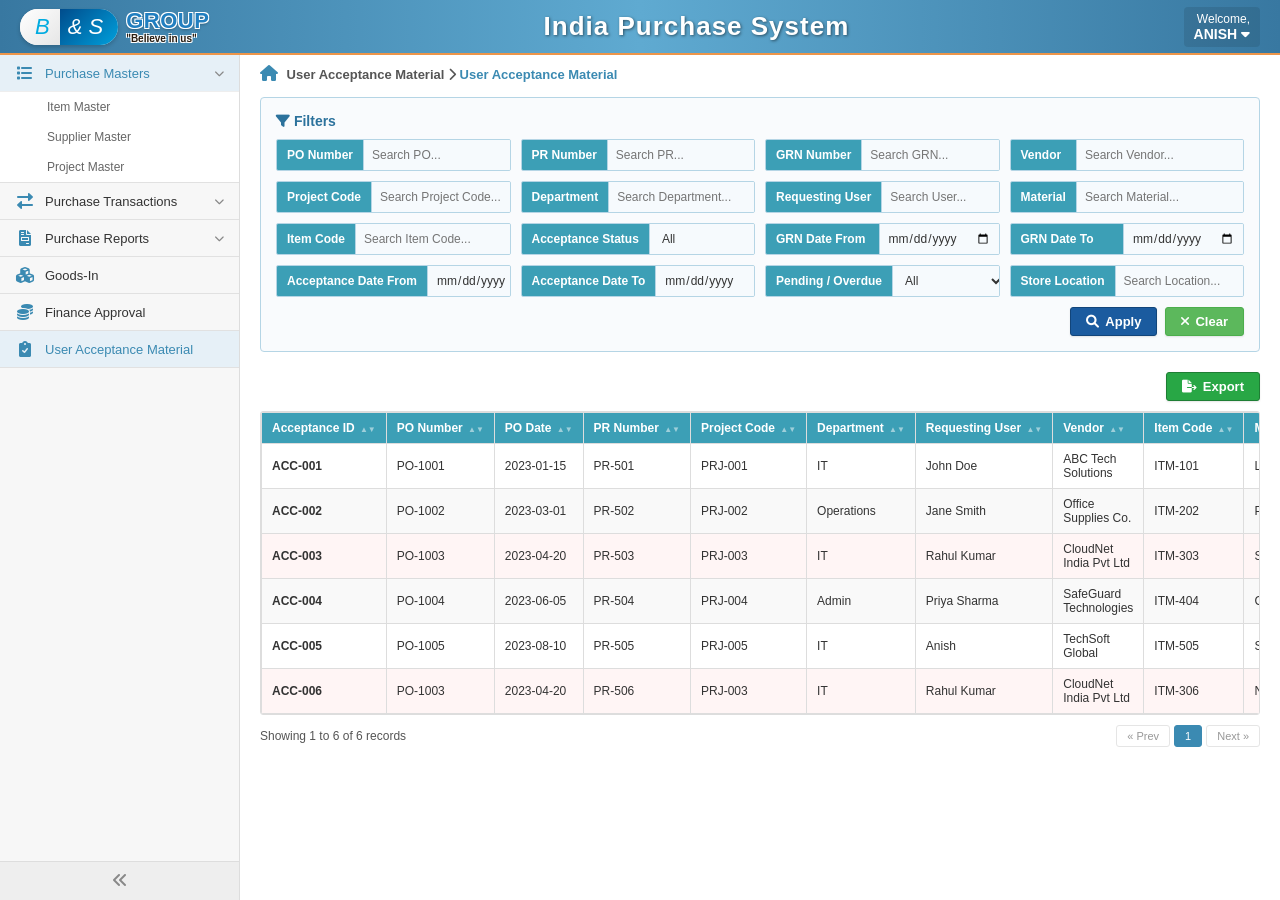
==== acceptance_material.html @ 76f703c0 "refactor: rename Stock Management to Goods-In and Finance Management to Finance Approval across navi" ====
<!DOCTYPE html>
<html lang="en">

<head>
    <meta charset="UTF-8">
    <meta name="viewport" content="width=device-width, initial-scale=1.0">
    <title>India Purchase System - User Acceptance Material</title>
    <link rel="stylesheet" href="style.css">
    <link href="https://cdnjs.cloudflare.com/ajax/libs/font-awesome/6.0.0/css/all.min.css" rel="stylesheet">
    <style>
        /* Acceptance Module Specific Styles */
        .acceptance-filters {
            background-color: #f9fbfd;
            padding: 15px;
            border: 1px solid var(--border-color);
            border-radius: 4px;
            margin-bottom: 20px;
        }
        .acceptance-filters h3 {
            margin-bottom: 10px;
            font-size: 14px;
            color: var(--header-blue);
        }
        .filter-actions {
            margin-top: 10px;
            display: flex;
            justify-content: flex-end;
            gap: 8px;
        }

        /* Table enhancements */
        .data-table th.sortable {
            cursor: pointer;
            user-select: none;
            position: relative;
        }
        .data-table th.sortable:hover {
            background-color: #1a6a7a;
        }
        .data-table th.sortable::after {
            content: ' \25B2\25BC';
            font-size: 8px;
            opacity: 0.5;
            margin-left: 3px;
        }
        .data-table th.sortable.asc::after {
            content: ' \25B2';
            opacity: 1;
        }
        .data-table th.sortable.desc::after {
            content: ' \25BC';
            opacity: 1;
        }

        /* Status Badges */
        .badge.pending { background-color: #ffc107; color: #212529; }
        .badge.accepted { background-color: #28a745; }
        .badge.rejected { background-color: #dc3545; }
        .badge.partially-accepted { background-color: #17a2b8; }
        .badge.under-review { background-color: #6f42c1; }
        .badge.completed { background-color: #007bff; }
        .badge.inward { background-color: #28a745; }
        .badge.partial { background-color: #fd7e14; }
        .badge.open { background-color: #28a745; }
        .badge.closed { background-color: #6c757d; }
        .badge.overdue { background-color: #dc3545; }

        /* Action Buttons in table */
        .action-btn-group {
            display: flex;
            gap: 4px;
            flex-wrap: nowrap;
        }
        .action-btn {
            padding: 3px 7px;
            font-size: 10px;
            border: none;
            border-radius: 3px;
            cursor: pointer;
            color: white;
            font-weight: 600;
            white-space: nowrap;
            transition: opacity 0.2s;
        }
        .action-btn:hover { opacity: 0.85; }
        .action-btn-view { background-color: #17a2b8; }
        .action-btn-accept { background-color: #28a745; }
        .action-btn-reject { background-color: #dc3545; }
        .action-btn-history { background-color: #6c757d; }

        /* Pagination */
        .pagination-bar {
            display: flex;
            justify-content: space-between;
            align-items: center;
            padding: 10px 0;
            font-size: 12px;
            color: #555;
        }
        .pagination-controls {
            display: flex;
            gap: 4px;
            align-items: center;
        }
        .pagination-controls button {
            padding: 4px 10px;
            font-size: 11px;
            border: 1px solid #ccc;
            background: white;
            cursor: pointer;
            border-radius: 3px;
            color: #333;
        }
        .pagination-controls button.active-page {
            background-color: var(--primary-blue);
            color: white;
            border-color: var(--primary-blue);
        }
        .pagination-controls button:hover:not(.active-page) {
            background-color: #f0f0f0;
        }
        .pagination-controls button:disabled {
            opacity: 0.5;
            cursor: not-allowed;
        }

        /* Detail View */
        .detail-section {
            display: none;
        }
        .detail-header {
            display: flex;
            justify-content: space-between;
            align-items: center;
            margin-bottom: 15px;
            padding-bottom: 10px;
            border-bottom: 2px solid var(--primary-blue);
        }
        .detail-header h3 {
            color: var(--header-blue);
            font-size: 15px;
        }
        .detail-header-badges {
            display: flex;
            gap: 8px;
            align-items: center;
        }
        .detail-header-actions {
            display: flex;
            gap: 8px;
        }
        .info-card {
            border: 1px solid var(--border-color);
            border-top: 3px solid var(--primary-blue);
            padding: 15px;
            border-radius: 0 0 4px 4px;
            margin-bottom: 20px;
            background: white;
        }
        .info-card-header {
            display: flex;
            justify-content: space-between;
            align-items: center;
            margin-bottom: 12px;
        }
        .info-card-header h4 {
            font-size: 13px;
            color: #555;
            text-transform: uppercase;
            font-weight: bold;
            border-bottom: 1px solid #eee;
            padding-bottom: 5px;
            margin: 0;
        }

        /* Btn styles */
        .btn-success { background-color: #28a745; border-color: #1e7e34; }
        .btn-success:hover { background-color: #1e7e34; }
        .btn-danger { background-color: #dc3545; border-color: #c82333; }
        .btn-danger:hover { background-color: #c82333; }
        .btn-secondary { background-color: #6c757d; border-color: #5a6268; }
        .btn-secondary:hover { background-color: #5a6268; }
        .btn-info { background-color: #17a2b8; border-color: #138496; }
        .btn-info:hover { background-color: #138496; }
        .btn-export { background-color: #28a745; border-color: #1e7e34; }

        /* Modal */
        .modal-overlay {
            display: none;
            position: fixed;
            top: 0; left: 0; width: 100%; height: 100%;
            background: rgba(0,0,0,0.5);
            z-index: 1000;
            justify-content: center;
            align-items: center;
        }
        .modal-box {
            background: white;
            padding: 25px;
            border-radius: 5px;
            width: 500px;
            max-height: 80vh;
            overflow-y: auto;
            box-shadow: 0 4px 20px rgba(0,0,0,0.25);
        }
        .modal-box h3 {
            margin-bottom: 15px;
            color: var(--header-blue);
            border-bottom: 1px solid #eee;
            padding-bottom: 8px;
        }
        .modal-box textarea {
            width: 100%;
            border: 1px solid #ccc;
            padding: 8px;
            margin-bottom: 15px;
            font-size: 12px;
            border-radius: 3px;
            font-family: inherit;
            resize: none;
        }
        .modal-actions {
            text-align: right;
            display: flex;
            justify-content: flex-end;
            gap: 8px;
        }

        /* History timeline */
        .history-item {
            padding: 8px 10px;
            border-left: 3px solid var(--primary-blue);
            background: #f9fbfd;
            margin-bottom: 8px;
            border-radius: 0 3px 3px 0;
            font-size: 12px;
        }
        .history-item .history-meta {
            font-size: 10px;
            color: #888;
            margin-bottom: 3px;
        }
        .history-item .history-text {
            color: #444;
        }

        /* Acceptance action area */
        .acceptance-action-area {
            border: 1px solid #ddd;
            padding: 15px;
            border-radius: 4px;
            background: #f9fbfd;
            margin-top: 15px;
        }
        .acceptance-action-area h4 {
            margin-bottom: 10px;
            font-size: 13px;
            color: var(--header-blue);
            text-transform: uppercase;
            font-weight: bold;
        }

        /* Search bar */
        .search-bar {
            display: flex;
            gap: 8px;
            margin-bottom: 10px;
        }
        .search-bar input {
            flex: 1;
            padding: 7px 12px;
            border: 1px solid #ccc;
            border-radius: 3px;
            font-size: 12px;
        }

        .form-group textarea {
            flex: 1;
            border: none;
            padding: 6px 8px;
            font-size: 12px;
            outline: none;
            background-color: #f6fafd;
            color: #333;
            font-family: inherit;
            resize: none;
        }
        .form-group textarea:focus {
            background-color: #fff;
            box-shadow: inset 0 0 4px rgba(59, 138, 178, 0.4);
        }
    </style>
</head>

<body>
    <div class="app-container">
        <!-- Header -->
        <header class="header">
            <div class="logo-section">
                <div class="logo-custom">
                    <div class="logo-pill">
                        <div class="pill-left">B</div>
                        <div class="pill-right">&amp; S</div>
                    </div>
                    <div class="logo-text">
                        <div class="logo-group-text">GROUP</div>
                        <div class="logo-tagline-text">"Believe in us"</div>
                    </div>
                </div>
            </div>
            <div class="title-section">
                <h1>India Purchase System</h1>
            </div>
            <div class="user-section">
                <div class="user-info">
                    <span class="welcome-text">Welcome,</span>
                    <span class="username">ANISH <i class="fas fa-caret-down"></i></span>
                </div>
            </div>
        </header>

        <!-- Main Layout -->
        <div class="main-wrapper">
            <!-- Sidebar -->
            <aside class="sidebar">
                <nav class="sidebar-nav">
                    <ul class="nav-list">
                        <li class="nav-item">
                            <a href="#" class="nav-link active">
                                <i class="fas fa-list"></i> Purchase Masters <i class="fas fa-chevron-down arrow"></i>
                            </a>
                            <ul class="sub-nav-list">
                                <li><a href="#" class="sub-nav-link">Item Master</a></li>
                                <li><a href="#" class="sub-nav-link">Supplier Master</a></li>
                                <li><a href="index.html" class="sub-nav-link">Project Master</a></li>
                            </ul>
                        </li>
                        <li class="nav-item">
                            <a href="#" class="nav-link">
                                <i class="fas fa-exchange-alt"></i> Purchase Transactions <i class="fas fa-chevron-down arrow"></i>
                            </a>
                        </li>
                        <li class="nav-item">
                            <a href="#" class="nav-link">
                                <i class="fas fa-file-invoice"></i> Purchase Reports <i class="fas fa-chevron-down arrow"></i>
                            </a>
                        </li>
                        <li class="nav-item">
                            <a href="stock_management.html" class="nav-link">
                                <i class="fas fa-cubes"></i> Goods-In
                            </a>
                        </li>
                        <li class="nav-item">
                            <a href="finance_management.html" class="nav-link">
                                <i class="fas fa-coins"></i> Finance Approval
                            </a>
                        </li>
                        <li class="nav-item active">
                            <a href="acceptance_material.html" class="nav-link active">
                                <i class="fas fa-clipboard-check"></i> User Acceptance Material
                            </a>
                        </li>
                    </ul>
                </nav>
                <div class="sidebar-collapse">
                    <i class="fas fa-angle-double-left"></i>
                </div>
            </aside>

            <!-- Content Area -->
            <main class="content">
                <!-- ========== LIST VIEW ========== -->
                <div id="listView">
                    <div class="breadcrumb">
                        <i class="fas fa-home"></i> User Acceptance Material <i class="fas fa-chevron-right"></i> <span class="current">User Acceptance Material</span>
                    </div>

                    <!-- Filters -->
                    <div class="acceptance-filters">
                        <h3><i class="fas fa-filter"></i> Filters</h3>
                        <div class="form-grid" style="grid-template-columns: repeat(4, 1fr);">
                            <div class="form-group"><label>PO Number</label><input type="text" id="f-poNo" placeholder="Search PO..."></div>
                            <div class="form-group"><label>PR Number</label><input type="text" id="f-prNo" placeholder="Search PR..."></div>
                            <div class="form-group"><label>GRN Number</label><input type="text" id="f-grnNo" placeholder="Search GRN..."></div>
                            <div class="form-group"><label>Vendor</label><input type="text" id="f-vendor" placeholder="Search Vendor..."></div>
                            <div class="form-group"><label>Project Code</label><input type="text" id="f-project" placeholder="Search Project Code..."></div>
                            <div class="form-group"><label>Department</label><input type="text" id="f-dept" placeholder="Search Department..."></div>
                            <div class="form-group"><label>Requesting User</label><input type="text" id="f-reqUser" placeholder="Search User..."></div>
                            <div class="form-group"><label>Material</label><input type="text" id="f-material" placeholder="Search Material..."></div>
                            <div class="form-group"><label>Item Code</label><input type="text" id="f-itemCode" placeholder="Search Item Code..."></div>
                            <div class="form-group">
                                <label>Acceptance Status</label>
                                <select id="f-status">
                                    <option value="">All</option>
                                    <option value="Pending">Pending</option>
                                    <option value="Accepted">Accepted</option>
                                    <option value="Rejected">Rejected</option>
                                    <option value="Partially Accepted">Partially Accepted</option>
                                    <option value="Under Review">Under Review</option>
                                </select>
                            </div>
                            <div class="form-group"><label>GRN Date From</label><input type="date" id="f-grnDateFrom"></div>
                            <div class="form-group"><label>GRN Date To</label><input type="date" id="f-grnDateTo"></div>
                            <div class="form-group"><label>Acceptance Date From</label><input type="date" id="f-accDateFrom"></div>
                            <div class="form-group"><label>Acceptance Date To</label><input type="date" id="f-accDateTo"></div>
                            <div class="form-group">
                                <label>Pending / Overdue</label>
                                <select id="f-pendingOverdue">
                                    <option value="">All</option>
                                    <option value="Pending">Pending Only</option>
                                    <option value="Overdue">Overdue Only</option>
                                </select>
                            </div>
                            <div class="form-group"><label>Store Location</label><input type="text" id="f-storeLocation" placeholder="Search Location..."></div>
                        </div>
                        <div class="filter-actions">
                            <button class="btn btn-save" onclick="applyFilters()"><i class="fas fa-search"></i> Apply</button>
                            <button class="btn btn-reset" onclick="clearFilters()"><i class="fas fa-times"></i> Clear</button>
                        </div>
                    </div>

                    <!-- Table Actions Bar -->
                    <div style="display: flex; justify-content: flex-end; margin-bottom: 10px;">
                        <button class="btn btn-export" onclick="exportData()"><i class="fas fa-file-export"></i> Export</button>
                    </div>

                    <!-- Data Table -->
                    <div class="table-container">
                        <table class="data-table" id="acceptanceTable">
                            <thead>
                                <tr>
                                    <th class="sortable" data-col="accId">Acceptance ID</th>
                                    <th class="sortable" data-col="poNo">PO Number</th>
                                    <th class="sortable" data-col="poDate">PO Date</th>
                                    <th class="sortable" data-col="prNo">PR Number</th>
                                    <th class="sortable" data-col="projectCode">Project Code</th>
                                    <th class="sortable" data-col="department">Department</th>
                                    <th class="sortable" data-col="reqUser">Requesting User</th>
                                    <th class="sortable" data-col="vendor">Vendor</th>
                                    <th class="sortable" data-col="itemCode">Item Code</th>
                                    <th class="sortable" data-col="materialName">Material Name</th>
                                    <th>Ordered Qty</th>
                                    <th>Received Qty</th>
                                    <th>UOM</th>
                                    <th class="sortable" data-col="grnNo">GRN Number</th>
                                    <th class="sortable" data-col="grnDate">GRN Date</th>
                                    <th>Stock Inward</th>
                                    <th class="sortable" data-col="accStatus">Acceptance Status</th>
                                    <th class="sortable" data-col="accDueDate">Acceptance Due Date</th>
                                    <th>Accepted/Rejected By</th>
                                    <th>Action</th>
                                </tr>
                            </thead>
                            <tbody id="acceptanceTableBody"></tbody>
                        </table>
                    </div>

                    <!-- Pagination -->
                    <div class="pagination-bar">
                        <span id="paginationInfo">Showing 0 of 0 records</span>
                        <div class="pagination-controls" id="paginationControls"></div>
                    </div>
                </div>

                <!-- ========== DETAIL VIEW ========== -->
                <div id="detailView" class="detail-section">
                    <!-- Header -->
                    <div class="detail-header">
                        <h3><i class="fas fa-clipboard-check"></i> User Acceptance Material</h3>
                        <div class="detail-header-actions">
                            <button class="btn btn-secondary" onclick="backToList()"><i class="fas fa-arrow-left"></i> Back to List</button>
                        </div>
                    </div>

                    <!-- Acceptance Summary -->
                    <div class="info-card">
                        <div class="info-card-header">
                            <h4><i class="fas fa-id-badge"></i> Acceptance Summary</h4>
                            <div class="detail-header-badges">
                                <span id="detAccStatusBadge" class="badge"></span>
                            </div>
                        </div>
                        <div class="form-grid" style="grid-template-columns: repeat(5, 1fr);">
                            <div class="form-group"><label>Acceptance ID</label><input type="text" id="det-accId" class="readonly-field" readonly></div>
                            <div class="form-group"><label>PO Number</label><input type="text" id="det-poNo" class="readonly-field" readonly></div>
                            <div class="form-group"><label>GRN Number</label><input type="text" id="det-grnNo" class="readonly-field" readonly></div>
                            <div class="form-group"><label>PR Number</label><input type="text" id="det-prNo" class="readonly-field" readonly></div>
                            <div class="form-group"><label>Acceptance Status</label><input type="text" id="det-accStatus" class="readonly-field" readonly></div>
                        </div>
                    </div>

                    <!-- PO Information -->
                    <div class="info-card">
                        <div class="info-card-header">
                            <h4><i class="fas fa-file-invoice"></i> PO Information</h4>
                            <button class="btn btn-info" style="padding: 4px 10px; font-size: 11px;" onclick="viewFullPO()"><i class="fas fa-external-link-alt"></i> View PO</button>
                        </div>
                        <div class="form-grid" style="grid-template-columns: repeat(4, 1fr);">
                            <div class="form-group"><label>PO Number</label><input type="text" id="det-po-poNo" class="readonly-field" readonly></div>
                            <div class="form-group"><label>PO Date</label><input type="text" id="det-po-poDate" class="readonly-field" readonly></div>
                            <div class="form-group"><label>PO Status</label><input type="text" id="det-po-poStatus" class="readonly-field" readonly></div>
                            <div class="form-group"><label>Vendor Name</label><input type="text" id="det-po-vendorName" class="readonly-field" readonly></div>
                            <div class="form-group"><label>Vendor Code</label><input type="text" id="det-po-vendorCode" class="readonly-field" readonly></div>
                            <div class="form-group"><label>Project Code</label><input type="text" id="det-po-project" class="readonly-field" readonly></div>
                            <div class="form-group"><label>Department</label><input type="text" id="det-po-department" class="readonly-field" readonly></div>
                            <div class="form-group"><label>Requested By</label><input type="text" id="det-po-reqBy" class="readonly-field" readonly></div>
                            <div class="form-group"><label>Cost Centre</label><input type="text" id="det-po-costCentre" class="readonly-field" readonly></div>
                            <div class="form-group"><label>Delivery Location</label><input type="text" id="det-po-deliveryLoc" class="readonly-field" readonly></div>
                            <div class="form-group"><label>Payment Terms</label><input type="text" id="det-po-payTerms" class="readonly-field" readonly></div>
                            <div class="form-group"><label>PO Total Value</label><input type="text" id="det-po-totalValue" class="readonly-field" readonly></div>
                        </div>
                    </div>

                    <!-- Material Information -->
                    <div class="info-card">
                        <div class="info-card-header">
                            <h4><i class="fas fa-boxes"></i> Material Information (Received)</h4>
                        </div>
                        <div class="table-container" style="margin: 0;">
                            <table class="data-table" id="materialInfoTable">
                                <thead>
                                    <tr>
                                        <th>Item Code</th>
                                        <th>Material Name</th>
                                        <th>Description</th>
                                        <th>Specification</th>
                                        <th>Ordered Qty</th>
                                        <th>Prev Received Qty</th>
                                        <th>Current Received Qty</th>
                                        <th>Total Received Qty</th>
                                        <th>Pending Qty</th>
                                        <th>UOM</th>
                                        <th>Batch No.</th>
                                        <th>Mfg Date</th>
                                        <th>Expiry Date</th>
                                        <th>Store Location</th>
                                        <th>GRN Number</th>
                                        <th>GRN Date</th>
                                    </tr>
                                </thead>
                                <tbody id="materialInfoBody"></tbody>
                            </table>
                        </div>
                    </div>

                    <!-- Acceptance Action Area -->
                    <div class="acceptance-action-area" id="acceptanceActionArea">
                        <h4><i class="fas fa-check-double"></i> Acceptance Decision</h4>
                        <div class="form-grid" style="grid-template-columns: 1fr 1fr;">
                            <div class="form-group">
                                <label>Accepted Quantity</label>
                                <input type="number" id="det-acceptedQty" step="1" min="0" placeholder="Enter accepted quantity...">
                            </div>
                            <div class="form-group">
                                <label>Rejection Reason (if any)</label>
                                <select id="det-rejectReason">
                                    <option value="">Select Reason...</option>
                                    <option value="Quality Issue">Quality Issue</option>
                                    <option value="Specification Mismatch">Specification Mismatch</option>
                                    <option value="Damaged Goods">Damaged Goods</option>
                                    <option value="Wrong Item">Wrong Item</option>
                                    <option value="Expired Material">Expired Material</option>
                                    <option value="Short Quantity">Short Quantity</option>
                                    <option value="Other">Other</option>
                                </select>
                            </div>
                        </div>
                        <div class="form-grid" style="grid-template-columns: 1fr; margin-top: 8px;">
                            <div class="form-group" style="height: auto;">
                                <label>Remarks / Comments</label>
                                <textarea id="det-remarks" rows="2" placeholder="Enter remarks or comments..."></textarea>
                            </div>
                        </div>
                        <div class="form-actions" style="margin-top: 10px;">
                            <button class="btn btn-success" onclick="acceptMaterial()"><i class="fas fa-check-circle"></i> Accept</button>
                            <button class="btn btn-danger" onclick="rejectMaterial()"><i class="fas fa-times-circle"></i> Reject</button>
                            <button class="btn btn-secondary" onclick="markUnderReview()"><i class="fas fa-search"></i> Mark Under Review</button>
                        </div>
                    </div>

                    <!-- History -->
                    <div class="info-card" style="margin-top: 20px;">
                        <div class="info-card-header">
                            <h4><i class="fas fa-history"></i> Acceptance History / Audit Trail</h4>
                        </div>
                        <div id="detHistoryList" style="max-height: 300px; overflow-y: auto; padding: 5px;"></div>
                    </div>
                </div>
            </main>
        </div>
    </div>

    <!-- ========== HISTORY MODAL ========== -->
    <div class="modal-overlay" id="historyModal">
        <div class="modal-box">
            <h3><i class="fas fa-history"></i> Acceptance History — <span id="histModalTitle"></span></h3>
            <div id="histModalBody" style="max-height: 400px; overflow-y: auto;"></div>
            <div class="modal-actions" style="margin-top: 15px;">
                <button class="btn btn-secondary" onclick="closeHistoryModal()">Close</button>
            </div>
        </div>
    </div>

    <!-- ========== PO DETAIL MODAL ========== -->
    <div class="modal-overlay" id="poDetailModal">
        <div class="modal-box" style="width: 600px;">
            <h3><i class="fas fa-file-invoice"></i> Full PO Details — <span id="poModalTitle"></span></h3>
            <div id="poModalBody"></div>
            <div class="modal-actions" style="margin-top: 15px;">
                <button class="btn btn-secondary" onclick="closePoModal()">Close</button>
            </div>
        </div>
    </div>

    <script>
    // ==================== DATA ====================
    const acceptanceData = [
        {
            accId: 'ACC-001', poNo: 'PO-1001', poDate: '2023-01-15', prNo: 'PR-501',
            projectCode: 'PRJ-001', project: 'ERP Implementation', department: 'IT', reqUser: 'John Doe',
            vendor: 'ABC Tech Solutions', vendorCode: 'V-1001',
            itemCode: 'ITM-101', materialName: 'Laptop', description: 'Dell Latitude 5530',
            specification: 'i7, 16GB RAM, 512GB SSD', orderedQty: 50, receivedQty: 50,
            prevReceivedQty: 0, uom: 'Nos', grnNo: 'GRN-001', grnDate: '2023-02-10',
            stockInwardStatus: 'Completed', accStatus: 'Accepted', accDueDate: '2023-02-17',
            acceptedRejectedBy: 'John Doe', acceptedQty: 50,
            batchNo: 'BATCH-2023-001', mfgDate: '2023-01-01', expiryDate: '2026-01-01',
            storeLocation: 'Warehouse A - Rack 1',
            poStatus: 'Closed', costCentre: 'CC-IT-01', deliveryLoc: 'Head Office - IT Dept',
            payTerms: 'Net 30', poTotalValue: 2500000,
            history: [
                { date: '10/02/2023, 10:00 AM', action: 'Material Received', by: 'Store Keeper', detail: 'GRN-001 created. 50 Nos received.' },
                { date: '12/02/2023, 02:30 PM', action: 'Accepted', by: 'John Doe', detail: 'All 50 units accepted. Quality verified.' }
            ]
        },
        {
            accId: 'ACC-002', poNo: 'PO-1002', poDate: '2023-03-01', prNo: 'PR-502',
            projectCode: 'PRJ-002', project: 'Office Renovation', department: 'Operations', reqUser: 'Jane Smith',
            vendor: 'Office Supplies Co.', vendorCode: 'V-1002',
            itemCode: 'ITM-202', materialName: 'Printer Paper', description: 'A4 Paper 80 GSM',
            specification: '500 Sheets per Ream', orderedQty: 100, receivedQty: 80,
            prevReceivedQty: 0, uom: 'Boxes', grnNo: 'GRN-002', grnDate: '2023-03-10',
            stockInwardStatus: 'Partial', accStatus: 'Partially Accepted', accDueDate: '2023-03-17',
            acceptedRejectedBy: 'Jane Smith', acceptedQty: 75,
            batchNo: 'BATCH-2023-002', mfgDate: '2023-02-15', expiryDate: '2025-02-15',
            storeLocation: 'Warehouse B - Rack 3',
            poStatus: 'Open', costCentre: 'CC-OPS-02', deliveryLoc: 'Main Office - Store Room',
            payTerms: 'Net 45', poTotalValue: 16000,
            history: [
                { date: '10/03/2023, 09:00 AM', action: 'Material Received', by: 'Store Keeper', detail: 'GRN-002 created. 80 Boxes received (ordered 100).' },
                { date: '12/03/2023, 11:00 AM', action: 'Partially Accepted', by: 'Jane Smith', detail: '75 Boxes accepted, 5 Boxes rejected due to damage.' }
            ]
        },
        {
            accId: 'ACC-003', poNo: 'PO-1003', poDate: '2023-04-20', prNo: 'PR-503',
            projectCode: 'PRJ-003', project: 'Server Infrastructure', department: 'IT', reqUser: 'Rahul Kumar',
            vendor: 'CloudNet India Pvt Ltd', vendorCode: 'V-1003',
            itemCode: 'ITM-303', materialName: 'Server Rack', description: '42U Server Rack',
            specification: '42U, 600mm x 1000mm, with PDU', orderedQty: 5, receivedQty: 5,
            prevReceivedQty: 0, uom: 'Nos', grnNo: 'GRN-003', grnDate: '2023-05-15',
            stockInwardStatus: 'Completed', accStatus: 'Pending', accDueDate: '2023-05-22',
            acceptedRejectedBy: '-', acceptedQty: 0,
            batchNo: 'BATCH-2023-003', mfgDate: '2023-04-01', expiryDate: '-',
            storeLocation: 'Data Centre - Floor 2',
            poStatus: 'Open', costCentre: 'CC-IT-03', deliveryLoc: 'Data Centre Building',
            payTerms: 'Net 60', poTotalValue: 500000,
            history: [
                { date: '15/05/2023, 03:00 PM', action: 'Material Received', by: 'Store Keeper', detail: 'GRN-003 created. 5 Nos received.' }
            ]
        },
        {
            accId: 'ACC-004', poNo: 'PO-1004', poDate: '2023-06-05', prNo: 'PR-504',
            projectCode: 'PRJ-004', project: 'Security System', department: 'Admin', reqUser: 'Priya Sharma',
            vendor: 'SafeGuard Technologies', vendorCode: 'V-1004',
            itemCode: 'ITM-404', materialName: 'CCTV Camera', description: 'IP Camera 4MP Dome',
            specification: '4MP, IR Night Vision, IP67', orderedQty: 20, receivedQty: 20,
            prevReceivedQty: 0, uom: 'Nos', grnNo: 'GRN-004', grnDate: '2023-07-01',
            stockInwardStatus: 'Completed', accStatus: 'Rejected', accDueDate: '2023-07-08',
            acceptedRejectedBy: 'Priya Sharma', acceptedQty: 0,
            batchNo: 'BATCH-2023-004', mfgDate: '2023-03-01', expiryDate: '-',
            storeLocation: 'Warehouse A - Rack 5',
            poStatus: 'Open', costCentre: 'CC-ADM-04', deliveryLoc: 'Head Office - Admin Dept',
            payTerms: 'Net 30', poTotalValue: 75000,
            history: [
                { date: '01/07/2023, 10:00 AM', action: 'Material Received', by: 'Store Keeper', detail: 'GRN-004 created. 20 Nos received.' },
                { date: '03/07/2023, 04:00 PM', action: 'Rejected', by: 'Priya Sharma', detail: 'All 20 units rejected. Reason: Specification Mismatch - Wrong model delivered.' }
            ]
        },
        {
            accId: 'ACC-005', poNo: 'PO-1005', poDate: '2023-08-10', prNo: 'PR-505',
            projectCode: 'PRJ-005', project: 'ERP Implementation', department: 'IT', reqUser: 'Anish',
            vendor: 'TechSoft Global', vendorCode: 'V-1005',
            itemCode: 'ITM-505', materialName: 'Software License', description: 'Microsoft 365 E3',
            specification: 'Annual License, Per User', orderedQty: 100, receivedQty: 100,
            prevReceivedQty: 0, uom: 'Licenses', grnNo: 'GRN-005', grnDate: '2023-08-20',
            stockInwardStatus: 'Completed', accStatus: 'Under Review', accDueDate: '2023-08-27',
            acceptedRejectedBy: '-', acceptedQty: 0,
            batchNo: '-', mfgDate: '-', expiryDate: '2024-08-20',
            storeLocation: 'Digital - License Server',
            poStatus: 'Open', costCentre: 'CC-IT-05', deliveryLoc: 'IT Dept - License Admin',
            payTerms: 'Advance Payment', poTotalValue: 120000,
            history: [
                { date: '20/08/2023, 09:30 AM', action: 'Material Received', by: 'License Admin', detail: 'GRN-005 created. 100 Licenses received.' },
                { date: '22/08/2023, 11:00 AM', action: 'Under Review', by: 'Anish', detail: 'License keys verification in progress.' }
            ]
        },
        {
            accId: 'ACC-006', poNo: 'PO-1003', poDate: '2023-04-20', prNo: 'PR-506',
            projectCode: 'PRJ-003', project: 'Server Infrastructure', department: 'IT', reqUser: 'Rahul Kumar',
            vendor: 'CloudNet India Pvt Ltd', vendorCode: 'V-1003',
            itemCode: 'ITM-306', materialName: 'Network Switch', description: '48-Port Managed Switch',
            specification: 'Gigabit, Layer 3, PoE+', orderedQty: 10, receivedQty: 10,
            prevReceivedQty: 0, uom: 'Nos', grnNo: 'GRN-006', grnDate: '2023-05-18',
            stockInwardStatus: 'Completed', accStatus: 'Pending', accDueDate: '2023-05-25',
            acceptedRejectedBy: '-', acceptedQty: 0,
            batchNo: 'BATCH-2023-006', mfgDate: '2023-03-15', expiryDate: '-',
            storeLocation: 'Data Centre - Floor 1',
            poStatus: 'Open', costCentre: 'CC-IT-03', deliveryLoc: 'Data Centre Building',
            payTerms: 'Net 60', poTotalValue: 500000,
            history: [
                { date: '18/05/2023, 02:00 PM', action: 'Material Received', by: 'Store Keeper', detail: 'GRN-006 created. 10 Nos received.' }
            ]
        }
    ];

    let filteredData = [...acceptanceData];
    let currentPage = 1;
    const pageSize = 10;
    let currentSort = { col: null, dir: null };
    let currentDetailItem = null;

    // ==================== FORMATTING ====================
    function formatCurrency(val) {
        return '₹' + Number(val).toLocaleString('en-IN', { minimumFractionDigits: 2, maximumFractionDigits: 2 });
    }

    function getStatusClass(status) {
        return status.toLowerCase().replace(/\s+/g, '-');
    }

    function getCurrentDateTime() {
        const now = new Date();
        const dd = String(now.getDate()).padStart(2, '0');
        const mm = String(now.getMonth() + 1).padStart(2, '0');
        const yyyy = now.getFullYear();
        let hh = now.getHours();
        const min = String(now.getMinutes()).padStart(2, '0');
        const ampm = hh >= 12 ? 'PM' : 'AM';
        hh = hh % 12 || 12;
        return `${dd}/${mm}/${yyyy}, ${String(hh).padStart(2, '0')}:${min} ${ampm}`;
    }

    // ==================== SORTING ====================
    document.querySelectorAll('.data-table th.sortable').forEach(th => {
        th.addEventListener('click', () => {
            const col = th.dataset.col;
            let dir = 'asc';
            if (currentSort.col === col && currentSort.dir === 'asc') dir = 'desc';
            else if (currentSort.col === col && currentSort.dir === 'desc') { dir = null; }

            currentSort = { col: dir ? col : null, dir };

            document.querySelectorAll('.data-table th.sortable').forEach(h => h.classList.remove('asc', 'desc'));
            if (dir) th.classList.add(dir);

            sortData();
            renderTable();
        });
    });

    function sortData() {
        if (!currentSort.col || !currentSort.dir) return;
        const col = currentSort.col;
        const dir = currentSort.dir === 'asc' ? 1 : -1;
        filteredData.sort((a, b) => {
            let va = a[col] || '';
            let vb = b[col] || '';
            if (typeof va === 'number') return (va - vb) * dir;
            return String(va).localeCompare(String(vb)) * dir;
        });
    }

    // ==================== FILTERS ====================
    function applyFilters() {
        const globalSearchEl = document.getElementById('globalSearch');
        const globalSearch = globalSearchEl ? globalSearchEl.value.toLowerCase().trim() : '';
        const fPoNo = document.getElementById('f-poNo').value.toLowerCase().trim();
        const fPrNo = document.getElementById('f-prNo').value.toLowerCase().trim();
        const fGrnNo = document.getElementById('f-grnNo').value.toLowerCase().trim();
        const fVendor = document.getElementById('f-vendor').value.toLowerCase().trim();
        const fProject = document.getElementById('f-project').value.toLowerCase().trim();
        const fDept = document.getElementById('f-dept').value.toLowerCase().trim();
        const fReqUser = document.getElementById('f-reqUser').value.toLowerCase().trim();
        const fMaterial = document.getElementById('f-material').value.toLowerCase().trim();
        const fItemCode = document.getElementById('f-itemCode').value.toLowerCase().trim();
        const fStatus = document.getElementById('f-status').value;
        const fGrnDateFrom = document.getElementById('f-grnDateFrom').value;
        const fGrnDateTo = document.getElementById('f-grnDateTo').value;
        const fAccDateFrom = document.getElementById('f-accDateFrom').value;
        const fAccDateTo = document.getElementById('f-accDateTo').value;
        const fPendingOverdue = document.getElementById('f-pendingOverdue').value;
        const fStoreLoc = document.getElementById('f-storeLocation').value.toLowerCase().trim();

        filteredData = acceptanceData.filter(item => {
            // Global search
            if (globalSearch) {
                const searchStr = [item.poNo, item.grnNo, item.materialName, item.vendor, item.prNo, item.itemCode, item.accId].join(' ').toLowerCase();
                if (!searchStr.includes(globalSearch)) return false;
            }
            if (fPoNo && !item.poNo.toLowerCase().includes(fPoNo)) return false;
            if (fPrNo && !item.prNo.toLowerCase().includes(fPrNo)) return false;
            if (fGrnNo && !item.grnNo.toLowerCase().includes(fGrnNo)) return false;
            if (fVendor && !item.vendor.toLowerCase().includes(fVendor)) return false;
            if (fProject && !(item.projectCode && item.projectCode.toLowerCase().includes(fProject)) && !(item.project && item.project.toLowerCase().includes(fProject))) return false;
            if (fDept && !item.department.toLowerCase().includes(fDept)) return false;
            if (fReqUser && !item.reqUser.toLowerCase().includes(fReqUser)) return false;
            if (fMaterial && !item.materialName.toLowerCase().includes(fMaterial)) return false;
            if (fItemCode && !item.itemCode.toLowerCase().includes(fItemCode)) return false;
            if (fStatus && item.accStatus !== fStatus) return false;
            if (fGrnDateFrom && item.grnDate < fGrnDateFrom) return false;
            if (fGrnDateTo && item.grnDate > fGrnDateTo) return false;
            if (fAccDateFrom && item.accDueDate < fAccDateFrom) return false;
            if (fAccDateTo && item.accDueDate > fAccDateTo) return false;
            if (fStoreLoc && !item.storeLocation.toLowerCase().includes(fStoreLoc)) return false;
            if (fPendingOverdue === 'Pending' && item.accStatus !== 'Pending') return false;
            if (fPendingOverdue === 'Overdue') {
                const today = new Date().toISOString().split('T')[0];
                if (item.accStatus !== 'Pending' || item.accDueDate >= today) return false;
            }
            return true;
        });

        sortData();
        currentPage = 1;
        renderTable();
    }

    function clearFilters() {
        const globalSearchEl = document.getElementById('globalSearch');
        if (globalSearchEl) globalSearchEl.value = '';
        document.getElementById('f-poNo').value = '';
        document.getElementById('f-prNo').value = '';
        document.getElementById('f-grnNo').value = '';
        document.getElementById('f-vendor').value = '';
        document.getElementById('f-project').value = '';
        document.getElementById('f-dept').value = '';
        document.getElementById('f-reqUser').value = '';
        document.getElementById('f-material').value = '';
        document.getElementById('f-itemCode').value = '';
        document.getElementById('f-status').value = '';
        document.getElementById('f-grnDateFrom').value = '';
        document.getElementById('f-grnDateTo').value = '';
        document.getElementById('f-accDateFrom').value = '';
        document.getElementById('f-accDateTo').value = '';
        document.getElementById('f-pendingOverdue').value = '';
        document.getElementById('f-storeLocation').value = '';
        filteredData = [...acceptanceData];
        currentPage = 1;
        renderTable();
    }

    // ==================== RENDER TABLE ====================
    function renderTable() {
        const tbody = document.getElementById('acceptanceTableBody');
        tbody.innerHTML = '';

        const totalRecords = filteredData.length;
        const totalPages = Math.ceil(totalRecords / pageSize) || 1;
        if (currentPage > totalPages) currentPage = totalPages;

        const start = (currentPage - 1) * pageSize;
        const end = Math.min(start + pageSize, totalRecords);
        const pageData = filteredData.slice(start, end);

        if (pageData.length === 0) {
            tbody.innerHTML = '<tr><td colspan="20" style="text-align:center; padding:25px; color:#888;">No records found.</td></tr>';
        } else {
            pageData.forEach(item => {
                const isOverdue = item.accStatus === 'Pending' && item.accDueDate < new Date().toISOString().split('T')[0];
                const tr = document.createElement('tr');
                if (isOverdue) tr.style.backgroundColor = '#fff5f5';
                tr.innerHTML = `
                    <td><strong>${item.accId}</strong></td>
                    <td>${item.poNo}</td>
                    <td>${item.poDate}</td>
                    <td>${item.prNo}</td>
                    <td>${item.projectCode || item.project}</td>
                    <td>${item.department}</td>
                    <td>${item.reqUser}</td>
                    <td>${item.vendor}</td>
                    <td>${item.itemCode}</td>
                    <td>${item.materialName}</td>
                    <td style="text-align:right;">${item.orderedQty}</td>
                    <td style="text-align:right;">${item.receivedQty}</td>
                    <td>${item.uom}</td>
                    <td>${item.grnNo}</td>
                    <td>${item.grnDate}</td>
                    <td><span class="badge ${getStatusClass(item.stockInwardStatus)}">${item.stockInwardStatus}</span></td>
                    <td><span class="badge ${getStatusClass(item.accStatus)}">${item.accStatus}</span>${isOverdue ? ' <span class="badge overdue" style="font-size:9px;">OVERDUE</span>' : ''}</td>
                    <td>${item.accDueDate}</td>
                    <td>${item.acceptedRejectedBy}</td>
                    <td>
                        <div class="action-btn-group">
                            <button class="action-btn action-btn-view" onclick="viewDetail('${item.accId}')" title="View"><i class="fas fa-eye"></i></button>
                            <button class="action-btn action-btn-accept" onclick="quickAccept('${item.accId}')" title="Accept" ${item.accStatus === 'Accepted' || item.accStatus === 'Rejected' ? 'disabled style="opacity:0.4;"' : ''}><i class="fas fa-check"></i></button>
                            <button class="action-btn action-btn-reject" onclick="quickReject('${item.accId}')" title="Reject" ${item.accStatus === 'Accepted' || item.accStatus === 'Rejected' ? 'disabled style="opacity:0.4;"' : ''}><i class="fas fa-times"></i></button>
                            <button class="action-btn action-btn-history" onclick="showHistory('${item.accId}')" title="History"><i class="fas fa-history"></i></button>
                        </div>
                    </td>
                `;
                tbody.appendChild(tr);
            });
        }

        // Pagination info
        document.getElementById('paginationInfo').textContent = totalRecords === 0
            ? 'No records found'
            : `Showing ${start + 1} to ${end} of ${totalRecords} records`;

        // Pagination controls
        const pagCtrl = document.getElementById('paginationControls');
        pagCtrl.innerHTML = '';
        const prevBtn = document.createElement('button');
        prevBtn.innerHTML = '&laquo; Prev';
        prevBtn.disabled = currentPage === 1;
        prevBtn.onclick = () => { currentPage--; renderTable(); };
        pagCtrl.appendChild(prevBtn);

        for (let i = 1; i <= totalPages; i++) {
            const btn = document.createElement('button');
            btn.textContent = i;
            if (i === currentPage) btn.classList.add('active-page');
            btn.onclick = () => { currentPage = i; renderTable(); };
            pagCtrl.appendChild(btn);
        }

        const nextBtn = document.createElement('button');
        nextBtn.innerHTML = 'Next &raquo;';
        nextBtn.disabled = currentPage === totalPages;
        nextBtn.onclick = () => { currentPage++; renderTable(); };
        pagCtrl.appendChild(nextBtn);
    }

    // ==================== QUICK ACTIONS ====================
    function quickAccept(accId) {
        const item = acceptanceData.find(i => i.accId === accId);
        if (!item || item.accStatus === 'Accepted' || item.accStatus === 'Rejected') return;
        if (!confirm(`Accept all ${item.receivedQty} ${item.uom} of "${item.materialName}" for ${accId}?`)) return;

        item.accStatus = 'Accepted';
        item.acceptedQty = item.receivedQty;
        item.acceptedRejectedBy = 'Anish';
        item.history.push({
            date: getCurrentDateTime(),
            action: 'Accepted',
            by: 'Anish',
            detail: `All ${item.receivedQty} ${item.uom} accepted via quick action.`
        });
        alert(`${accId} — Material accepted successfully!`);
        applyFilters();
    }

    function quickReject(accId) {
        const item = acceptanceData.find(i => i.accId === accId);
        if (!item || item.accStatus === 'Accepted' || item.accStatus === 'Rejected') return;
        const reason = prompt(`Enter rejection reason for ${accId}:`);
        if (!reason) return;

        item.accStatus = 'Rejected';
        item.acceptedQty = 0;
        item.acceptedRejectedBy = 'Anish';
        item.history.push({
            date: getCurrentDateTime(),
            action: 'Rejected',
            by: 'Anish',
            detail: `All ${item.receivedQty} ${item.uom} rejected. Reason: ${reason}`
        });
        alert(`${accId} — Material rejected.`);
        applyFilters();
    }

    // ==================== VIEW DETAIL ====================
    function viewDetail(accId) {
        const item = acceptanceData.find(i => i.accId === accId);
        if (!item) return;
        currentDetailItem = item;

        document.getElementById('listView').style.display = 'none';
        document.getElementById('detailView').style.display = 'block';

        // Acceptance Summary
        document.getElementById('det-accId').value = item.accId;
        document.getElementById('det-poNo').value = item.poNo;
        document.getElementById('det-grnNo').value = item.grnNo;
        document.getElementById('det-prNo').value = item.prNo;
        document.getElementById('det-accStatus').value = item.accStatus;
        const badge = document.getElementById('detAccStatusBadge');
        badge.textContent = item.accStatus;
        badge.className = 'badge ' + getStatusClass(item.accStatus);

        // PO Information
        document.getElementById('det-po-poNo').value = item.poNo;
        document.getElementById('det-po-poDate').value = item.poDate;
        document.getElementById('det-po-poStatus').value = item.poStatus;
        document.getElementById('det-po-vendorName').value = item.vendor;
        document.getElementById('det-po-vendorCode').value = item.vendorCode;
        document.getElementById('det-po-project').value = item.projectCode || item.project;
        document.getElementById('det-po-department').value = item.department;
        document.getElementById('det-po-reqBy').value = item.reqUser;
        document.getElementById('det-po-costCentre').value = item.costCentre;
        document.getElementById('det-po-deliveryLoc').value = item.deliveryLoc;
        document.getElementById('det-po-payTerms').value = item.payTerms;
        document.getElementById('det-po-totalValue').value = formatCurrency(item.poTotalValue);

        // Material Information Table
        const matBody = document.getElementById('materialInfoBody');
        const totalReceived = item.prevReceivedQty + item.receivedQty;
        const pending = item.orderedQty - totalReceived;
        matBody.innerHTML = `
            <tr>
                <td>${item.itemCode}</td>
                <td>${item.materialName}</td>
                <td>${item.description}</td>
                <td>${item.specification}</td>
                <td style="text-align:right;">${item.orderedQty}</td>
                <td style="text-align:right;">${item.prevReceivedQty}</td>
                <td style="text-align:right;">${item.receivedQty}</td>
                <td style="text-align:right;">${totalReceived}</td>
                <td style="text-align:right;">${pending < 0 ? 0 : pending}</td>
                <td>${item.uom}</td>
                <td>${item.batchNo}</td>
                <td>${item.mfgDate}</td>
                <td>${item.expiryDate}</td>
                <td>${item.storeLocation}</td>
                <td>${item.grnNo}</td>
                <td>${item.grnDate}</td>
            </tr>
        `;

        // Acceptance Action Area
        const actionArea = document.getElementById('acceptanceActionArea');
        if (item.accStatus === 'Accepted' || item.accStatus === 'Rejected') {
            actionArea.style.display = 'none';
        } else {
            actionArea.style.display = 'block';
            document.getElementById('det-acceptedQty').value = '';
            document.getElementById('det-acceptedQty').max = item.receivedQty;
            document.getElementById('det-acceptedQty').placeholder = `Max: ${item.receivedQty}`;
            document.getElementById('det-rejectReason').value = '';
            document.getElementById('det-remarks').value = '';
        }

        // History
        renderDetailHistory();

        window.scrollTo({ top: 0, behavior: 'smooth' });
    }

    function renderDetailHistory() {
        if (!currentDetailItem) return;
        const container = document.getElementById('detHistoryList');
        container.innerHTML = '';
        if (currentDetailItem.history.length === 0) {
            container.innerHTML = '<p style="text-align:center; color:#aaa; padding:15px; font-size:12px;">No history records.</p>';
            return;
        }
        currentDetailItem.history.forEach(h => {
            const div = document.createElement('div');
            div.className = 'history-item';
            div.innerHTML = `
                <div class="history-meta"><strong>${h.by}</strong> — ${h.action} — ${h.date}</div>
                <div class="history-text">${h.detail}</div>
            `;
            container.appendChild(div);
        });
    }

    function backToList() {
        document.getElementById('detailView').style.display = 'none';
        document.getElementById('listView').style.display = 'block';
        currentDetailItem = null;
        applyFilters();
    }

    // ==================== DETAIL ACTIONS ====================
    function acceptMaterial() {
        if (!currentDetailItem) return;
        const qty = parseInt(document.getElementById('det-acceptedQty').value);
        const remarks = document.getElementById('det-remarks').value.trim();

        if (!qty || qty <= 0) {
            alert('Please enter a valid accepted quantity.');
            return;
        }
        if (qty > currentDetailItem.receivedQty) {
            alert(`Accepted quantity cannot exceed received quantity (${currentDetailItem.receivedQty}).`);
            return;
        }

        if (qty === currentDetailItem.receivedQty) {
            currentDetailItem.accStatus = 'Accepted';
        } else {
            currentDetailItem.accStatus = 'Partially Accepted';
        }
        currentDetailItem.acceptedQty = qty;
        currentDetailItem.acceptedRejectedBy = 'Anish';

        let detail = `${qty} ${currentDetailItem.uom} accepted out of ${currentDetailItem.receivedQty} received.`;
        if (remarks) detail += ` Remarks: ${remarks}`;
        currentDetailItem.history.push({
            date: getCurrentDateTime(), action: currentDetailItem.accStatus,
            by: 'Anish', detail: detail
        });

        alert(`Material ${currentDetailItem.accStatus.toLowerCase()} successfully!`);
        viewDetail(currentDetailItem.accId);
    }

    function rejectMaterial() {
        if (!currentDetailItem) return;
        const reason = document.getElementById('det-rejectReason').value;
        const remarks = document.getElementById('det-remarks').value.trim();

        if (!reason) {
            alert('Please select a rejection reason.');
            return;
        }

        currentDetailItem.accStatus = 'Rejected';
        currentDetailItem.acceptedQty = 0;
        currentDetailItem.acceptedRejectedBy = 'Anish';

        let detail = `All ${currentDetailItem.receivedQty} ${currentDetailItem.uom} rejected. Reason: ${reason}.`;
        if (remarks) detail += ` Remarks: ${remarks}`;
        currentDetailItem.history.push({
            date: getCurrentDateTime(), action: 'Rejected',
            by: 'Anish', detail: detail
        });

        alert('Material rejected.');
        viewDetail(currentDetailItem.accId);
    }

    function markUnderReview() {
        if (!currentDetailItem) return;
        const remarks = document.getElementById('det-remarks').value.trim();
        if (!remarks) {
            alert('Please enter remarks explaining why this is under review.');
            return;
        }

        currentDetailItem.accStatus = 'Under Review';
        currentDetailItem.acceptedRejectedBy = '-';

        currentDetailItem.history.push({
            date: getCurrentDateTime(), action: 'Under Review',
            by: 'Anish', detail: `Marked for review. Remarks: ${remarks}`
        });

        alert('Material marked as Under Review.');
        viewDetail(currentDetailItem.accId);
    }

    // ==================== HISTORY MODAL ====================
    function showHistory(accId) {
        const item = acceptanceData.find(i => i.accId === accId);
        if (!item) return;

        document.getElementById('histModalTitle').textContent = accId;
        const body = document.getElementById('histModalBody');
        body.innerHTML = '';

        if (item.history.length === 0) {
            body.innerHTML = '<p style="text-align:center; color:#aaa; padding:15px;">No history records.</p>';
        } else {
            item.history.forEach(h => {
                const div = document.createElement('div');
                div.className = 'history-item';
                div.innerHTML = `
                    <div class="history-meta"><strong>${h.by}</strong> — ${h.action} — ${h.date}</div>
                    <div class="history-text">${h.detail}</div>
                `;
                body.appendChild(div);
            });
        }

        document.getElementById('historyModal').style.display = 'flex';
    }

    function closeHistoryModal() {
        document.getElementById('historyModal').style.display = 'none';
    }

    // ==================== PO MODAL ====================
    function viewFullPO() {
        if (!currentDetailItem) return;
        const item = currentDetailItem;
        document.getElementById('poModalTitle').textContent = item.poNo;

        document.getElementById('poModalBody').innerHTML = `
            <div style="font-size: 12px; line-height: 1.8;">
                <table style="width:100%; border-collapse: collapse;">
                    <tr><td style="padding:4px 8px; font-weight:bold; color:#555; width:40%;">PO Number</td><td style="padding:4px 8px;">${item.poNo}</td></tr>
                    <tr style="background:#f9f9f9;"><td style="padding:4px 8px; font-weight:bold; color:#555;">PO Date</td><td style="padding:4px 8px;">${item.poDate}</td></tr>
                    <tr><td style="padding:4px 8px; font-weight:bold; color:#555;">PO Status</td><td style="padding:4px 8px;"><span class="badge ${getStatusClass(item.poStatus)}">${item.poStatus}</span></td></tr>
                    <tr style="background:#f9f9f9;"><td style="padding:4px 8px; font-weight:bold; color:#555;">Vendor Name</td><td style="padding:4px 8px;">${item.vendor}</td></tr>
                    <tr><td style="padding:4px 8px; font-weight:bold; color:#555;">Vendor Code</td><td style="padding:4px 8px;">${item.vendorCode}</td></tr>
                    <tr style="background:#f9f9f9;"><td style="padding:4px 8px; font-weight:bold; color:#555;">Project</td><td style="padding:4px 8px;">${item.project}</td></tr>
                    <tr><td style="padding:4px 8px; font-weight:bold; color:#555;">Department</td><td style="padding:4px 8px;">${item.department}</td></tr>
                    <tr style="background:#f9f9f9;"><td style="padding:4px 8px; font-weight:bold; color:#555;">Requested By</td><td style="padding:4px 8px;">${item.reqUser}</td></tr>
                    <tr><td style="padding:4px 8px; font-weight:bold; color:#555;">Cost Centre</td><td style="padding:4px 8px;">${item.costCentre}</td></tr>
                    <tr style="background:#f9f9f9;"><td style="padding:4px 8px; font-weight:bold; color:#555;">Delivery Location</td><td style="padding:4px 8px;">${item.deliveryLoc}</td></tr>
                    <tr><td style="padding:4px 8px; font-weight:bold; color:#555;">Payment Terms</td><td style="padding:4px 8px;">${item.payTerms}</td></tr>
                    <tr style="background:#f9f9f9;"><td style="padding:4px 8px; font-weight:bold; color:#555;">PO Total Value</td><td style="padding:4px 8px; font-weight:bold; color:#28a745;">${formatCurrency(item.poTotalValue)}</td></tr>
                </table>
                <hr style="margin: 15px 0;">
                <h4 style="font-size: 12px; color: #555; margin-bottom: 8px;">Line Items</h4>
                <table style="width:100%; border-collapse: collapse; border: 1px solid #ddd;">
                    <thead>
                        <tr style="background: var(--label-bg); color: white;">
                            <th style="padding: 5px 8px; font-size: 11px;">Item Code</th>
                            <th style="padding: 5px 8px; font-size: 11px;">Material</th>
                            <th style="padding: 5px 8px; font-size: 11px;">Qty</th>
                            <th style="padding: 5px 8px; font-size: 11px;">UOM</th>
                        </tr>
                    </thead>
                    <tbody>
                        <tr>
                            <td style="padding: 5px 8px; border: 1px solid #eee;">${item.itemCode}</td>
                            <td style="padding: 5px 8px; border: 1px solid #eee;">${item.materialName}</td>
                            <td style="padding: 5px 8px; border: 1px solid #eee; text-align:right;">${item.orderedQty}</td>
                            <td style="padding: 5px 8px; border: 1px solid #eee;">${item.uom}</td>
                        </tr>
                    </tbody>
                </table>
            </div>
        `;

        document.getElementById('poDetailModal').style.display = 'flex';
    }

    function closePoModal() {
        document.getElementById('poDetailModal').style.display = 'none';
    }

    // ==================== EXPORT ====================
    function exportData() {
        let csv = 'Acceptance ID,PO Number,PO Date,PR Number,Project Code,Department,Requesting User,Vendor,Item Code,Material Name,Ordered Qty,Received Qty,UOM,GRN Number,GRN Date,Stock Inward Status,Acceptance Status,Acceptance Due Date,Accepted/Rejected By\n';
        filteredData.forEach(item => {
            csv += `${item.accId},${item.poNo},${item.poDate},${item.prNo},${item.projectCode || item.project},${item.department},${item.reqUser},${item.vendor},${item.itemCode},${item.materialName},${item.orderedQty},${item.receivedQty},${item.uom},${item.grnNo},${item.grnDate},${item.stockInwardStatus},${item.accStatus},${item.accDueDate},${item.acceptedRejectedBy}\n`;
        });
        const blob = new Blob([csv], { type: 'text/csv' });
        const url = URL.createObjectURL(blob);
        const a = document.createElement('a');
        a.href = url;
        a.download = 'acceptance_material_export.csv';
        a.click();
        URL.revokeObjectURL(url);
    }

    // ==================== INIT ====================
    document.addEventListener('DOMContentLoaded', () => {
        renderTable();
    });
    </script>
</body>
</html>
---- style.css ----
:root {
    --primary-blue: #3b8ab2;
    --header-blue: #2c729c;
    --light-bg: #f5f6f8;
    --border-color: #b5d5e5;
    --text-color: #333;
    --label-bg: #3c9fb6;
    /* Teal-ish blue for labels matching image */
}

* {
    box-sizing: border-box;
    margin: 0;
    padding: 0;
    font-family: 'Segoe UI', Tahoma, Geneva, Verdana, sans-serif;
}

body {
    background-color: var(--light-bg);
    color: var(--text-color);
}

.app-container {
    display: flex;
    flex-direction: column;
    height: 100vh;
}

/* Header */
.header {
    display: flex;
    align-items: center;
    justify-content: space-between;
    background: linear-gradient(to right, #3878a1, #5faad1, #3878a1);
    color: white;
    padding: 0 20px;
    height: 55px;
    box-shadow: 0 2px 4px rgba(0, 0, 0, 0.1);
    border-bottom: 2px solid #ed9549;
    /* Small orange/red border line if any, mimicking the B&S logo line */
}

.logo-section {
    display: flex;
    align-items: center;
}

.logo-custom {
    display: flex;
    align-items: center;
    gap: 8px;
    background: transparent;
}

.logo-pill {
    display: flex;
    border-radius: 20px;
    background: #fff;
    overflow: hidden;
    box-shadow: inset 0 1px 3px rgba(0,0,0,0.1), 0 2px 4px rgba(0,0,0,0.2);
    font-family: 'Segoe UI', Arial, sans-serif;
    font-style: italic;
    height: 36px;
}

.pill-left {
    background: linear-gradient(135deg, #ffffff, #e6e6e6);
    color: #00abe0;
    padding: 0 10px 0 15px;
    display: flex;
    align-items: center;
    font-size: 22px;
}

.pill-right {
    background: linear-gradient(135deg, #004c8c, #00a0dc);
    color: #ffffff;
    padding: 0 15px 0 8px;
    display: flex;
    align-items: center;
    font-size: 22px;
}

.logo-text {
    display: flex;
    flex-direction: column;
    justify-content: center;
}

.logo-group-text {
    color: #217fc0;
    font-size: 22px;
    font-weight: 900;
    line-height: 1;
    text-shadow: 
        -1px -1px 0 #fff,  
         1px -1px 0 #fff,
        -1px  1px 0 #fff,
         1px  1px 0 #fff,
         0 2px 3px rgba(0,0,0,0.3);
    letter-spacing: 0.5px;
}

.logo-tagline-text {
    color: #2b1d10;
    font-size: 10px;
    font-weight: 900;
    margin-top: 1px;
    text-shadow: 1px 1px 0 #fff, -1px -1px 0 #fff, 1px -1px 0 #fff, -1px 1px 0 #fff;
}

.title-section h1 {
    font-size: 26px;
    text-shadow: 1px 1px 3px rgba(0, 0, 0, 0.5);
    margin: 0;
    font-weight: bold;
    letter-spacing: 1px;
}

.user-section .user-info {
    font-size: 12px;
    display: flex;
    flex-direction: column;
    align-items: flex-end;
    background-color: rgba(0, 0, 0, 0.1);
    padding: 5px 10px;
    border-radius: 4px;
}

.user-section .username {
    font-weight: bold;
    font-size: 14px;
}

/* Main Layout */
.main-wrapper {
    display: flex;
    flex: 1;
    overflow: hidden;
}

/* Sidebar */
.sidebar {
    width: 240px;
    background-color: #f7f7f7;
    border-right: 1px solid #ddd;
    display: flex;
    flex-direction: column;
}

.nav-list {
    list-style: none;
}

.nav-item {
    border-bottom: 1px solid #e1e1e1;
}

.nav-link {
    display: flex;
    align-items: center;
    padding: 10px 15px;
    text-decoration: none;
    color: #333;
    font-size: 13px;
    font-weight: 500;
}

.nav-link i:first-child {
    margin-right: 10px;
    color: var(--primary-blue);
    width: 20px;
    text-align: center;
    font-size: 16px;
}

.nav-link:hover,
.nav-link.active {
    background-color: #e6f0f7;
    color: var(--primary-blue);
}

.arrow {
    margin-left: auto;
    font-size: 10px;
    color: #888;
}

.sub-nav-list {
    list-style: none;
    background-color: #fff;
    border-top: 1px solid #eee;
}

.sub-nav-link {
    display: block;
    padding: 8px 15px 8px 45px;
    text-decoration: none;
    color: #666;
    font-size: 12px;
    border-left: 2px solid transparent;
}

.sub-nav-link:hover {
    color: var(--primary-blue);
    background-color: #f5f9fc;
}

.sidebar-collapse {
    margin-top: auto;
    padding: 10px;
    text-align: center;
    color: #888;
    background-color: #eee;
    cursor: pointer;
    border-top: 1px solid #ddd;
}

.sidebar-collapse:hover {
    background-color: #e0e0e0;
}

/* Content */
.content {
    flex: 1;
    padding: 10px 20px;
    overflow-y: auto;
    background-color: #fff;
}

.breadcrumb {
    font-size: 13px;
    color: #555;
    margin-bottom: 15px;
    font-weight: bold;
}

.breadcrumb i.fa-home {
    color: var(--primary-blue);
    font-size: 16px;
    margin-right: 5px;
}

.breadcrumb .current {
    color: var(--primary-blue);
}

/* Form */
.form-container {
    padding: 15px 0;
    margin-bottom: 20px;
}

.form-grid {
    display: grid;
    grid-template-columns: repeat(3, 1fr);
    gap: 10px;
}

.form-group {
    display: flex;
    border: 1px solid var(--border-color);
    border-radius: 2px;
    overflow: hidden;
    height: 32px;
}

.form-group label {
    background-color: var(--label-bg);
    color: white;
    padding: 0 10px;
    width: 160px;
    font-size: 12px;
    font-weight: bold;
    display: flex;
    align-items: center;
    border-right: 1px solid var(--border-color);
    white-space: nowrap;
}

.form-group input,
.form-group select {
    flex: 1;
    border: none;
    padding: 0 8px;
    font-size: 12px;
    outline: none;
    background-color: #f6fafd;
    color: #333;
}

.form-group input:focus,
.form-group select:focus {
    background-color: #fff;
    box-shadow: inset 0 0 4px rgba(59, 138, 178, 0.4);
}

.readonly-field {
    background-color: #eef3f6 !important;
    color: #666;
}

/* Actions */
.form-actions {
    display: flex;
    justify-content: center;
    gap: 10px;
    margin-top: 20px;
    padding: 10px;
    border: 1px solid var(--border-color);
    background-color: #f9fbfd;
    border-radius: 3px;
}

.btn {
    padding: 6px 15px;
    border: 1px solid transparent;
    border-radius: 3px;
    color: white;
    cursor: pointer;
    font-size: 13px;
    font-weight: bold;
    display: flex;
    align-items: center;
    gap: 6px;
    box-shadow: 0 1px 2px rgba(0, 0, 0, 0.1);
}

.btn-save {
    background-color: #1b5b9f;
    border-color: #12457a;
}

.btn-save:hover {
    background-color: #154a85;
}

.btn-update {
    background-color: #92a9c3;
    border-color: #7b91a9;
    cursor: not-allowed;
}

.btn-reset {
    background-color: #5cb85c;
    border-color: #4cae4c;
}

.btn-reset:hover {
    background-color: #449d44;
}

/* Table */
.table-container {
    overflow-x: auto;
    border: 1px solid #ddd;
    border-radius: 3px;
}

.data-table {
    width: 100%;
    border-collapse: collapse;
    font-size: 12px;
}

.data-table th,
.data-table td {
    border: 1px solid #ddd;
    padding: 8px 10px;
    text-align: left;
}

.data-table th {
    background-color: var(--label-bg);
    color: white;
    font-weight: bold;
    white-space: nowrap;
}

.data-table tr:nth-child(even) {
    background-color: #f9f9f9;
}

.data-table tr:hover {
    background-color: #f1f1f1;
}

.badge {
    padding: 3px 8px;
    border-radius: 12px;
    font-size: 11px;
    color: white;
    font-weight: bold;
}

.badge.active {
    background-color: #28a745;
}

.badge.inactive {
    background-color: #6c757d;
}

.badge.completed {
    background-color: #007bff;
}

.action-icons {
    display: flex;
    gap: 8px;
    justify-content: center;
}

.action-icons i {
    cursor: pointer;
    font-size: 13px;
    padding: 5px 8px;
    border-radius: 3px;
    transition: opacity 0.2s;
    color: white;
}

.action-icons i:hover {
    opacity: 0.8;
}

.icon-view {
    background-color: #17a2b8;
}

.icon-edit {
    background-color: #1b5b9f;
}

.icon-delete {
    background-color: #dc3545;
}
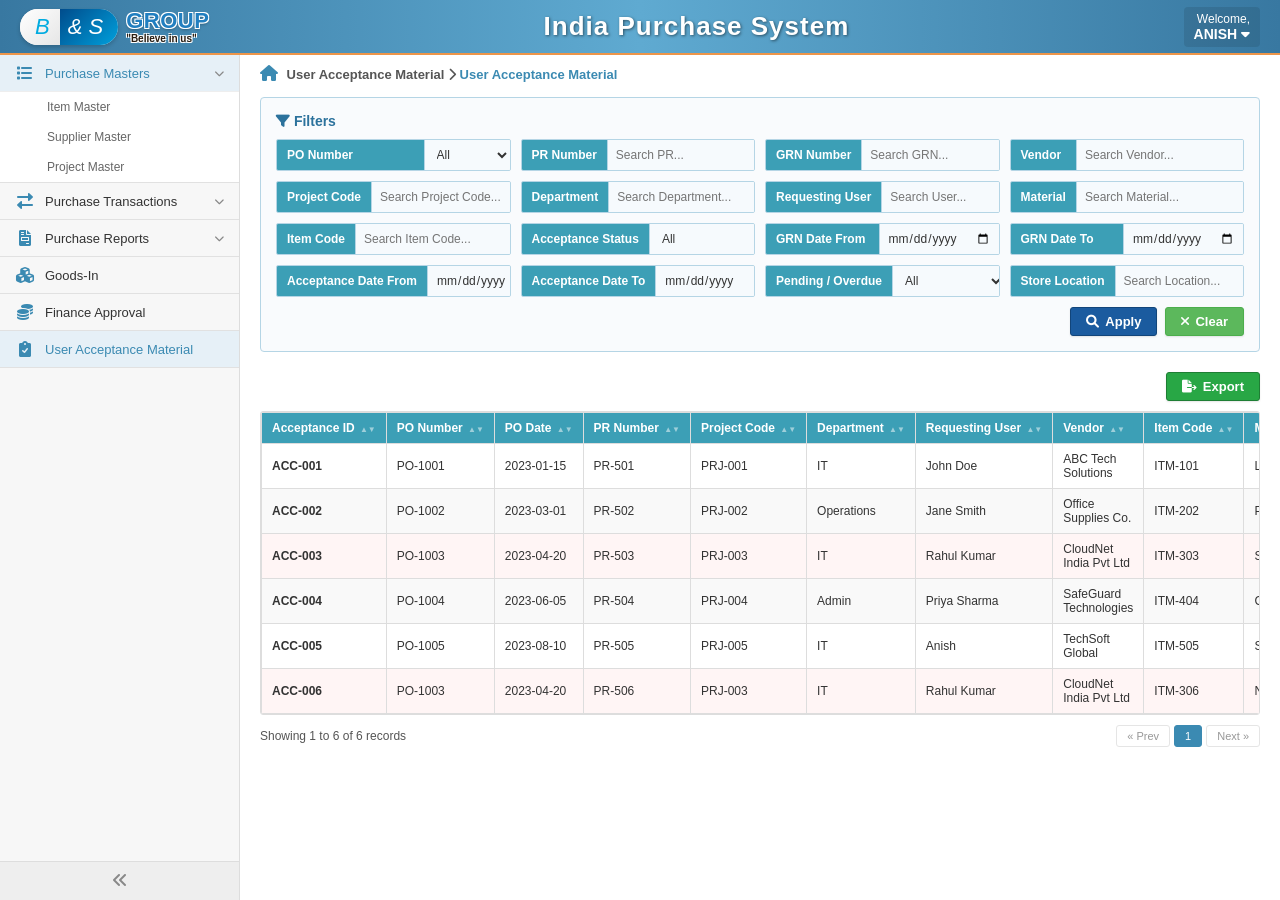
==== commit 8ff22b25: "style: standardize indentation and formatting across HTML and script files" ====
--- a/acceptance_material.html
+++ b/acceptance_material.html
@@ -379,7 +379,17 @@
                     <div class="acceptance-filters">
                         <h3><i class="fas fa-filter"></i> Filters</h3>
                         <div class="form-grid" style="grid-template-columns: repeat(4, 1fr);">
-                            <div class="form-group"><label>PO Number</label><input type="text" id="f-poNo" placeholder="Search PO..."></div>
+                            <div class="form-group">
+                                <label>PO Number</label>
+                                <select id="f-poNo" onchange="autoPopulateFilters()">
+                                    <option value="">All</option>
+                                    <option value="PO-1001">PO-1001</option>
+                                    <option value="PO-1002">PO-1002</option>
+                                    <option value="PO-1003">PO-1003</option>
+                                    <option value="PO-1004">PO-1004</option>
+                                    <option value="PO-1005">PO-1005</option>
+                                </select>
+                            </div>
                             <div class="form-group"><label>PR Number</label><input type="text" id="f-prNo" placeholder="Search PR..."></div>
                             <div class="form-group"><label>GRN Number</label><input type="text" id="f-grnNo" placeholder="Search GRN..."></div>
                             <div class="form-group"><label>Vendor</label><input type="text" id="f-vendor" placeholder="Search Vendor..."></div>
@@ -835,6 +845,27 @@
         renderTable();
     }
 
+    function autoPopulateFilters() {
+        const poNo = document.getElementById('f-poNo').value;
+        if (poNo) {
+            const item = acceptanceData.find(d => d.poNo === poNo);
+            if (item) {
+                document.getElementById('f-prNo').value = item.prNo || '';
+                document.getElementById('f-vendor').value = item.vendor || '';
+                document.getElementById('f-project').value = item.projectCode || '';
+                document.getElementById('f-dept').value = item.department || '';
+                document.getElementById('f-reqUser').value = item.reqUser || '';
+            }
+        } else {
+            document.getElementById('f-prNo').value = '';
+            document.getElementById('f-vendor').value = '';
+            document.getElementById('f-project').value = '';
+            document.getElementById('f-dept').value = '';
+            document.getElementById('f-reqUser').value = '';
+        }
+        applyFilters();
+    }
+
     function clearFilters() {
         const globalSearchEl = document.getElementById('globalSearch');
         if (globalSearchEl) globalSearchEl.value = '';
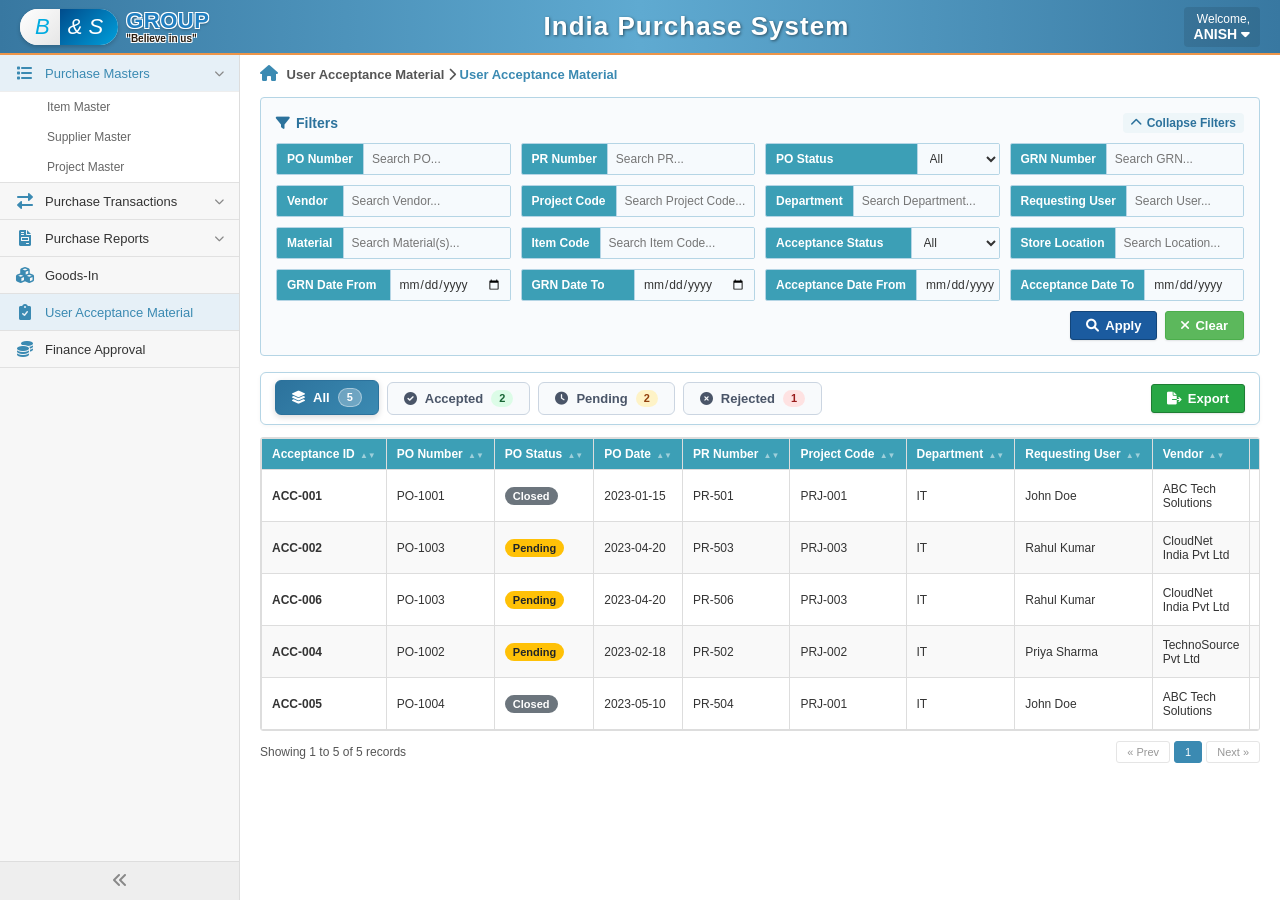
==== commit 6c456735: "feat: add comment field to projects, status tabs to acceptance material, and reorder navigation link" ====
--- a/acceptance_material.html
+++ b/acceptance_material.html
@@ -14,10 +14,11 @@
             padding: 15px;
             border: 1px solid var(--border-color);
             border-radius: 4px;
-            margin-bottom: 20px;
+            margin-bottom: 16px;
+            transition: all 0.3s ease;
         }
         .acceptance-filters h3 {
-            margin-bottom: 10px;
+            margin-bottom: 0;
             font-size: 14px;
             color: var(--header-blue);
         }
@@ -28,6 +29,158 @@
             gap: 8px;
         }
 
+        /* Filter collapsible header */
+        .filter-header-bar {
+            display: flex;
+            justify-content: space-between;
+            align-items: center;
+            cursor: pointer;
+            user-select: none;
+            margin-bottom: 10px;
+        }
+        .filter-header-bar h3 {
+            margin: 0;
+            font-size: 14px;
+            color: var(--header-blue);
+            display: flex;
+            align-items: center;
+            gap: 6px;
+        }
+        .filter-toggle-text {
+            font-size: 12px;
+            color: var(--header-blue);
+            font-weight: 600;
+            display: flex;
+            align-items: center;
+            gap: 5px;
+            padding: 3px 8px;
+            border-radius: 4px;
+            background: #eef6f9;
+            transition: background 0.2s;
+        }
+        .filter-toggle-text:hover {
+            background: #dbeaf0;
+        }
+
+        /* ==================== STATUS TABS BAR ==================== */
+        .status-tabs-container {
+            display: flex;
+            justify-content: space-between;
+            align-items: center;
+            background: #ffffff;
+            border: 1px solid var(--border-color);
+            border-radius: 6px;
+            padding: 8px 14px;
+            margin-bottom: 12px;
+            box-shadow: 0 1px 4px rgba(0, 0, 0, 0.04);
+            flex-wrap: wrap;
+            gap: 10px;
+        }
+
+        .status-tabs-group {
+            display: flex;
+            align-items: center;
+            gap: 8px;
+            flex-wrap: wrap;
+        }
+
+        .status-tab {
+            display: inline-flex;
+            align-items: center;
+            gap: 8px;
+            padding: 7px 16px;
+            font-size: 13px;
+            font-weight: 600;
+            color: #4a5568;
+            background: #f8fafc;
+            border: 1px solid #cbd5e1;
+            border-radius: 6px;
+            cursor: pointer;
+            transition: all 0.2s cubic-bezier(0.4, 0, 0.2, 1);
+            outline: none;
+            user-select: none;
+        }
+
+        .status-tab:hover {
+            background: #edf2f7;
+            color: #1a202c;
+            border-color: #94a3b8;
+            transform: translateY(-1px);
+        }
+
+        /* Active states */
+        .status-tab.active {
+            color: #ffffff !important;
+            box-shadow: 0 2px 6px rgba(0, 0, 0, 0.15);
+            transform: translateY(-1px);
+        }
+
+        .status-tab.tab-all.active {
+            background: linear-gradient(135deg, #2c729c, #3b8ab2);
+            border-color: #2c729c;
+        }
+
+        .status-tab.tab-accepted.active {
+            background: linear-gradient(135deg, #16a34a, #28a745);
+            border-color: #15803d;
+        }
+
+        .status-tab.tab-pending.active {
+            background: linear-gradient(135deg, #d97706, #f59e0b);
+            border-color: #b45309;
+        }
+
+        .status-tab.tab-rejected.active {
+            background: linear-gradient(135deg, #dc2626, #ef4444);
+            border-color: #b91c1c;
+        }
+
+        /* Tab Counter Badges */
+        .tab-badge {
+            display: inline-flex;
+            align-items: center;
+            justify-content: center;
+            padding: 2px 8px;
+            font-size: 11px;
+            font-weight: 700;
+            border-radius: 12px;
+            min-width: 22px;
+            line-height: 1.2;
+            transition: all 0.2s ease;
+        }
+
+        .status-tab.tab-all:not(.active) .tab-badge {
+            background: #e2e8f0;
+            color: #334155;
+        }
+
+        .status-tab.tab-accepted:not(.active) .tab-badge {
+            background: #dcfce7;
+            color: #166534;
+        }
+
+        .status-tab.tab-pending:not(.active) .tab-badge {
+            background: #fef3c7;
+            color: #92400e;
+        }
+
+        .status-tab.tab-rejected:not(.active) .tab-badge {
+            background: #fee2e2;
+            color: #991b1b;
+        }
+
+        .status-tab.active .tab-badge {
+            background: rgba(255, 255, 255, 0.28);
+            color: #ffffff;
+            border: 1px solid rgba(255, 255, 255, 0.4);
+        }
+
+        .status-tabs-actions {
+            display: flex;
+            align-items: center;
+            gap: 8px;
+        }
+
         /* Table enhancements */
         .data-table th.sortable {
             cursor: pointer;
@@ -56,14 +209,11 @@
         .badge.pending { background-color: #ffc107; color: #212529; }
         .badge.accepted { background-color: #28a745; }
         .badge.rejected { background-color: #dc3545; }
-        .badge.partially-accepted { background-color: #17a2b8; }
-        .badge.under-review { background-color: #6f42c1; }
         .badge.completed { background-color: #007bff; }
         .badge.inward { background-color: #28a745; }
         .badge.partial { background-color: #fd7e14; }
         .badge.open { background-color: #28a745; }
         .badge.closed { background-color: #6c757d; }
-        .badge.overdue { background-color: #dc3545; }
 
         /* Action Buttons in table */
         .action-btn-group {
@@ -350,14 +500,14 @@
                                 <i class="fas fa-cubes"></i> Goods-In
                             </a>
                         </li>
+                        <li class="nav-item active">
+                            <a href="acceptance_material.html" class="nav-link active">
+                                <i class="fas fa-clipboard-check"></i> User Acceptance Material
+                            </a>
+                        </li>
                         <li class="nav-item">
                             <a href="finance_management.html" class="nav-link">
                                 <i class="fas fa-coins"></i> Finance Approval
-                            </a>
-                        </li>
-                        <li class="nav-item active">
-                            <a href="acceptance_material.html" class="nav-link active">
-                                <i class="fas fa-clipboard-check"></i> User Acceptance Material
                             </a>
                         </li>
                     </ul>
@@ -377,61 +527,109 @@
 
                     <!-- Filters -->
                     <div class="acceptance-filters">
-                        <h3><i class="fas fa-filter"></i> Filters</h3>
-                        <div class="form-grid" style="grid-template-columns: repeat(4, 1fr);">
-                            <div class="form-group">
-                                <label>PO Number</label>
-                                <select id="f-poNo" onchange="autoPopulateFilters()">
-                                    <option value="">All</option>
-                                    <option value="PO-1001">PO-1001</option>
-                                    <option value="PO-1002">PO-1002</option>
-                                    <option value="PO-1003">PO-1003</option>
-                                    <option value="PO-1004">PO-1004</option>
-                                    <option value="PO-1005">PO-1005</option>
-                                </select>
+                        <div class="filter-header-bar" onclick="toggleFilterCard()">
+                            <h3><i class="fas fa-filter"></i> Filters</h3>
+                            <span class="filter-toggle-text" id="filterToggleBtn"><i class="fas fa-chevron-up"></i> Collapse Filters</span>
+                        </div>
+                        <div id="filterBody">
+                            <div class="form-grid" style="grid-template-columns: repeat(4, 1fr);">
+                                <div class="form-group">
+                                    <label>PO Number</label>
+                                    <input type="text" id="f-poNo" list="poList" placeholder="Search PO..." oninput="autoPopulateFromPo()">
+                                    <datalist id="poList">
+                                        <option value="PO-1001">
+                                        <option value="PO-1002">
+                                        <option value="PO-1003">
+                                        <option value="PO-1004">
+                                        <option value="PO-1005">
+                                    </datalist>
+                                </div>
+                                <div class="form-group">
+                                    <label>PR Number</label>
+                                    <input type="text" id="f-prNo" list="prList" placeholder="Search PR..." oninput="autoPopulateFromPr()">
+                                    <datalist id="prList">
+                                        <option value="PR-501">
+                                        <option value="PR-502">
+                                        <option value="PR-503">
+                                        <option value="PR-504">
+                                        <option value="PR-506">
+                                    </datalist>
+                                </div>
+                                <div class="form-group">
+                                    <label>PO Status</label>
+                                    <select id="f-poStatus" onchange="applyFilters()">
+                                        <option value="">All</option>
+                                        <option value="Pending">Pending</option>
+                                        <option value="Closed">Closed</option>
+                                    </select>
+                                </div>
+                                <div class="form-group"><label>GRN Number</label><input type="text" id="f-grnNo" placeholder="Search GRN..."></div>
+                                <div class="form-group"><label>Vendor</label><input type="text" id="f-vendor" placeholder="Search Vendor..."></div>
+                                <div class="form-group"><label>Project Code</label><input type="text" id="f-project" placeholder="Search Project Code..."></div>
+                                <div class="form-group"><label>Department</label><input type="text" id="f-dept" placeholder="Search Department..."></div>
+                                <div class="form-group"><label>Requesting User</label><input type="text" id="f-reqUser" placeholder="Search User..."></div>
+                                <div class="form-group">
+                                    <label>Material</label>
+                                    <input type="text" id="f-material" list="materialList" placeholder="Search Material(s)..." oninput="applyFilters()">
+                                    <datalist id="materialList">
+                                        <option value="Laptop">
+                                        <option value="Monitor">
+                                        <option value="Server Rack">
+                                        <option value="Power Strip">
+                                        <option value="Network Switch">
+                                        <option value="Patch Panel">
+                                        <option value="Cat6 Cable Roll">
+                                        <option value="RJ45 Connectors">
+                                        <option value="Wireless Mouse">
+                                        <option value="Keyboard">
+                                    </datalist>
+                                </div>
+                                <div class="form-group"><label>Item Code</label><input type="text" id="f-itemCode" placeholder="Search Item Code..."></div>
+                                <div class="form-group">
+                                    <label>Acceptance Status</label>
+                                    <select id="f-status" onchange="onStatusFilterChange()">
+                                        <option value="">All</option>
+                                        <option value="Accepted">Accepted</option>
+                                        <option value="Pending">Pending</option>
+                                        <option value="Rejected">Rejected</option>
+                                    </select>
+                                </div>
+                                <div class="form-group"><label>Store Location</label><input type="text" id="f-storeLocation" placeholder="Search Location..."></div>
+                                <div class="form-group"><label>GRN Date From</label><input type="date" id="f-grnDateFrom"></div>
+                                <div class="form-group"><label>GRN Date To</label><input type="date" id="f-grnDateTo"></div>
+                                <div class="form-group"><label>Acceptance Date From</label><input type="date" id="f-accDateFrom"></div>
+                                <div class="form-group"><label>Acceptance Date To</label><input type="date" id="f-accDateTo"></div>
                             </div>
-                            <div class="form-group"><label>PR Number</label><input type="text" id="f-prNo" placeholder="Search PR..."></div>
-                            <div class="form-group"><label>GRN Number</label><input type="text" id="f-grnNo" placeholder="Search GRN..."></div>
-                            <div class="form-group"><label>Vendor</label><input type="text" id="f-vendor" placeholder="Search Vendor..."></div>
-                            <div class="form-group"><label>Project Code</label><input type="text" id="f-project" placeholder="Search Project Code..."></div>
-                            <div class="form-group"><label>Department</label><input type="text" id="f-dept" placeholder="Search Department..."></div>
-                            <div class="form-group"><label>Requesting User</label><input type="text" id="f-reqUser" placeholder="Search User..."></div>
-                            <div class="form-group"><label>Material</label><input type="text" id="f-material" placeholder="Search Material..."></div>
-                            <div class="form-group"><label>Item Code</label><input type="text" id="f-itemCode" placeholder="Search Item Code..."></div>
-                            <div class="form-group">
-                                <label>Acceptance Status</label>
-                                <select id="f-status">
-                                    <option value="">All</option>
-                                    <option value="Pending">Pending</option>
-                                    <option value="Accepted">Accepted</option>
-                                    <option value="Rejected">Rejected</option>
-                                    <option value="Partially Accepted">Partially Accepted</option>
-                                    <option value="Under Review">Under Review</option>
-                                </select>
+                            <div class="filter-actions">
+                                <button class="btn btn-save" onclick="applyFilters()"><i class="fas fa-search"></i> Apply</button>
+                                <button class="btn btn-reset" onclick="clearFilters()"><i class="fas fa-times"></i> Clear</button>
                             </div>
-                            <div class="form-group"><label>GRN Date From</label><input type="date" id="f-grnDateFrom"></div>
-                            <div class="form-group"><label>GRN Date To</label><input type="date" id="f-grnDateTo"></div>
-                            <div class="form-group"><label>Acceptance Date From</label><input type="date" id="f-accDateFrom"></div>
-                            <div class="form-group"><label>Acceptance Date To</label><input type="date" id="f-accDateTo"></div>
-                            <div class="form-group">
-                                <label>Pending / Overdue</label>
-                                <select id="f-pendingOverdue">
-                                    <option value="">All</option>
-                                    <option value="Pending">Pending Only</option>
-                                    <option value="Overdue">Overdue Only</option>
-                                </select>
-                            </div>
-                            <div class="form-group"><label>Store Location</label><input type="text" id="f-storeLocation" placeholder="Search Location..."></div>
-                        </div>
-                        <div class="filter-actions">
-                            <button class="btn btn-save" onclick="applyFilters()"><i class="fas fa-search"></i> Apply</button>
-                            <button class="btn btn-reset" onclick="clearFilters()"><i class="fas fa-times"></i> Clear</button>
                         </div>
                     </div>
 
-                    <!-- Table Actions Bar -->
-                    <div style="display: flex; justify-content: flex-end; margin-bottom: 10px;">
-                        <button class="btn btn-export" onclick="exportData()"><i class="fas fa-file-export"></i> Export</button>
+                    <!-- Status Tabs & Actions Bar -->
+                    <div class="status-tabs-container">
+                        <div class="status-tabs-group" role="tablist">
+                            <button type="button" class="status-tab tab-all active" data-status="All" onclick="switchStatusTab('All')" role="tab" aria-selected="true" title="Show all material records">
+                                <i class="fas fa-layer-group"></i> All
+                                <span class="tab-badge" id="badge-all">0</span>
+                            </button>
+                            <button type="button" class="status-tab tab-accepted" data-status="Accepted" onclick="switchStatusTab('Accepted')" role="tab" aria-selected="false" title="Show accepted material records">
+                                <i class="fas fa-check-circle"></i> Accepted
+                                <span class="tab-badge" id="badge-accepted">0</span>
+                            </button>
+                            <button type="button" class="status-tab tab-pending" data-status="Pending" onclick="switchStatusTab('Pending')" role="tab" aria-selected="false" title="Show pending material records">
+                                <i class="fas fa-clock"></i> Pending
+                                <span class="tab-badge" id="badge-pending">0</span>
+                            </button>
+                            <button type="button" class="status-tab tab-rejected" data-status="Rejected" onclick="switchStatusTab('Rejected')" role="tab" aria-selected="false" title="Show rejected material records">
+                                <i class="fas fa-times-circle"></i> Rejected
+                                <span class="tab-badge" id="badge-rejected">0</span>
+                            </button>
+                        </div>
+                        <div class="status-tabs-actions">
+                            <button class="btn btn-export" onclick="exportData()"><i class="fas fa-file-export"></i> Export</button>
+                        </div>
                     </div>
 
                     <!-- Data Table -->
@@ -441,6 +639,7 @@
                                 <tr>
                                     <th class="sortable" data-col="accId">Acceptance ID</th>
                                     <th class="sortable" data-col="poNo">PO Number</th>
+                                    <th class="sortable" data-col="poStatus">PO Status</th>
                                     <th class="sortable" data-col="poDate">PO Date</th>
                                     <th class="sortable" data-col="prNo">PR Number</th>
                                     <th class="sortable" data-col="projectCode">Project Code</th>
@@ -584,7 +783,6 @@
                         <div class="form-actions" style="margin-top: 10px;">
                             <button class="btn btn-success" onclick="acceptMaterial()"><i class="fas fa-check-circle"></i> Accept</button>
                             <button class="btn btn-danger" onclick="rejectMaterial()"><i class="fas fa-times-circle"></i> Reject</button>
-                            <button class="btn btn-secondary" onclick="markUnderReview()"><i class="fas fa-search"></i> Mark Under Review</button>
                         </div>
                     </div>
 
@@ -600,6 +798,44 @@
         </div>
     </div>
 
+    <!-- ========== CONFIRMATION MODAL ========== -->
+    <div class="modal-overlay" id="confirmModal">
+        <div class="modal-box" style="width: 450px;">
+            <h3 id="confirmModalTitle" style="display: flex; align-items: center; gap: 8px;"><i class="fas fa-question-circle"></i> Confirm Action</h3>
+            <p id="confirmModalMessage" style="font-size: 13px; color: #555; margin-bottom: 15px;"></p>
+            <div id="confirmModalReasonGroup" style="display: none; margin-bottom: 15px;">
+                <label style="font-size: 12px; font-weight: bold; color: #555; display: block; margin-bottom: 5px;">Reason <span style="color: #dc3545;">*</span></label>
+                <select id="confirmModalReasonSelect" style="width: 100%; padding: 7px 10px; border: 1px solid #ccc; border-radius: 3px; font-size: 12px; margin-bottom: 8px;">
+                    <option value="">Select Reason...</option>
+                    <option value="Quality Issue">Quality Issue</option>
+                    <option value="Specification Mismatch">Specification Mismatch</option>
+                    <option value="Damaged Goods">Damaged Goods</option>
+                    <option value="Wrong Item">Wrong Item</option>
+                    <option value="Expired Material">Expired Material</option>
+                    <option value="Short Quantity">Short Quantity</option>
+                    <option value="Other">Other</option>
+                </select>
+                <textarea id="confirmModalReasonText" rows="2" placeholder="Additional remarks (optional)..." style="width: 100%; border: 1px solid #ccc; padding: 7px 10px; font-size: 12px; border-radius: 3px; font-family: inherit; resize: none;"></textarea>
+            </div>
+            <div class="modal-actions">
+                <button class="btn btn-secondary" onclick="closeConfirmModal()"><i class="fas fa-times"></i> Cancel</button>
+                <button class="btn" id="confirmModalBtn" onclick="executeConfirmAction()"><i class="fas fa-check"></i> Confirm</button>
+            </div>
+        </div>
+    </div>
+
+    <!-- ========== SUCCESS/ALERT MODAL ========== -->
+    <div class="modal-overlay" id="alertModal">
+        <div class="modal-box" style="width: 400px; text-align: center;">
+            <div id="alertModalIcon" style="font-size: 48px; margin-bottom: 12px;"></div>
+            <h3 id="alertModalTitle" style="border-bottom: none; padding-bottom: 0;"></h3>
+            <p id="alertModalMessage" style="font-size: 13px; color: #555; margin: 10px 0 20px;"></p>
+            <div class="modal-actions" style="justify-content: center;">
+                <button class="btn btn-save" onclick="closeAlertModal()"><i class="fas fa-check"></i> OK</button>
+            </div>
+        </div>
+    </div>
+
     <!-- ========== HISTORY MODAL ========== -->
     <div class="modal-overlay" id="historyModal">
         <div class="modal-box">
@@ -629,8 +865,8 @@
             accId: 'ACC-001', poNo: 'PO-1001', poDate: '2023-01-15', prNo: 'PR-501',
             projectCode: 'PRJ-001', project: 'ERP Implementation', department: 'IT', reqUser: 'John Doe',
             vendor: 'ABC Tech Solutions', vendorCode: 'V-1001',
-            itemCode: 'ITM-101', materialName: 'Laptop', description: 'Dell Latitude 5530',
-            specification: 'i7, 16GB RAM, 512GB SSD', orderedQty: 50, receivedQty: 50,
+            itemCode: 'ITM-101, ITM-102', materialName: 'Laptop, Monitor', description: 'Dell Latitude 5530, Dell 24" FHD Monitor',
+            specification: 'i7, 16GB RAM, 512GB SSD / 1080p IPS', orderedQty: 50, receivedQty: 50,
             prevReceivedQty: 0, uom: 'Nos', grnNo: 'GRN-001', grnDate: '2023-02-10',
             stockInwardStatus: 'Completed', accStatus: 'Accepted', accDueDate: '2023-02-17',
             acceptedRejectedBy: 'John Doe', acceptedQty: 50,
@@ -644,102 +880,160 @@
             ]
         },
         {
-            accId: 'ACC-002', poNo: 'PO-1002', poDate: '2023-03-01', prNo: 'PR-502',
-            projectCode: 'PRJ-002', project: 'Office Renovation', department: 'Operations', reqUser: 'Jane Smith',
-            vendor: 'Office Supplies Co.', vendorCode: 'V-1002',
-            itemCode: 'ITM-202', materialName: 'Printer Paper', description: 'A4 Paper 80 GSM',
-            specification: '500 Sheets per Ream', orderedQty: 100, receivedQty: 80,
-            prevReceivedQty: 0, uom: 'Boxes', grnNo: 'GRN-002', grnDate: '2023-03-10',
-            stockInwardStatus: 'Partial', accStatus: 'Partially Accepted', accDueDate: '2023-03-17',
-            acceptedRejectedBy: 'Jane Smith', acceptedQty: 75,
-            batchNo: 'BATCH-2023-002', mfgDate: '2023-02-15', expiryDate: '2025-02-15',
-            storeLocation: 'Warehouse B - Rack 3',
-            poStatus: 'Open', costCentre: 'CC-OPS-02', deliveryLoc: 'Main Office - Store Room',
-            payTerms: 'Net 45', poTotalValue: 16000,
-            history: [
-                { date: '10/03/2023, 09:00 AM', action: 'Material Received', by: 'Store Keeper', detail: 'GRN-002 created. 80 Boxes received (ordered 100).' },
-                { date: '12/03/2023, 11:00 AM', action: 'Partially Accepted', by: 'Jane Smith', detail: '75 Boxes accepted, 5 Boxes rejected due to damage.' }
-            ]
-        },
-        {
-            accId: 'ACC-003', poNo: 'PO-1003', poDate: '2023-04-20', prNo: 'PR-503',
+            accId: 'ACC-002', poNo: 'PO-1003', poDate: '2023-04-20', prNo: 'PR-503',
             projectCode: 'PRJ-003', project: 'Server Infrastructure', department: 'IT', reqUser: 'Rahul Kumar',
             vendor: 'CloudNet India Pvt Ltd', vendorCode: 'V-1003',
-            itemCode: 'ITM-303', materialName: 'Server Rack', description: '42U Server Rack',
-            specification: '42U, 600mm x 1000mm, with PDU', orderedQty: 5, receivedQty: 5,
+            itemCode: 'ITM-303, ITM-304', materialName: 'Server Rack, Power Strip', description: '42U Server Rack, 16A Rack PDU',
+            specification: '42U, 600mm x 1000mm / 8-Way PDU', orderedQty: 5, receivedQty: 5,
             prevReceivedQty: 0, uom: 'Nos', grnNo: 'GRN-003', grnDate: '2023-05-15',
             stockInwardStatus: 'Completed', accStatus: 'Pending', accDueDate: '2023-05-22',
             acceptedRejectedBy: '-', acceptedQty: 0,
             batchNo: 'BATCH-2023-003', mfgDate: '2023-04-01', expiryDate: '-',
             storeLocation: 'Data Centre - Floor 2',
-            poStatus: 'Open', costCentre: 'CC-IT-03', deliveryLoc: 'Data Centre Building',
+            poStatus: 'Pending', costCentre: 'CC-IT-03', deliveryLoc: 'Data Centre Building',
             payTerms: 'Net 60', poTotalValue: 500000,
             history: [
                 { date: '15/05/2023, 03:00 PM', action: 'Material Received', by: 'Store Keeper', detail: 'GRN-003 created. 5 Nos received.' }
             ]
         },
         {
-            accId: 'ACC-004', poNo: 'PO-1004', poDate: '2023-06-05', prNo: 'PR-504',
-            projectCode: 'PRJ-004', project: 'Security System', department: 'Admin', reqUser: 'Priya Sharma',
-            vendor: 'SafeGuard Technologies', vendorCode: 'V-1004',
-            itemCode: 'ITM-404', materialName: 'CCTV Camera', description: 'IP Camera 4MP Dome',
-            specification: '4MP, IR Night Vision, IP67', orderedQty: 20, receivedQty: 20,
-            prevReceivedQty: 0, uom: 'Nos', grnNo: 'GRN-004', grnDate: '2023-07-01',
-            stockInwardStatus: 'Completed', accStatus: 'Rejected', accDueDate: '2023-07-08',
-            acceptedRejectedBy: 'Priya Sharma', acceptedQty: 0,
-            batchNo: 'BATCH-2023-004', mfgDate: '2023-03-01', expiryDate: '-',
-            storeLocation: 'Warehouse A - Rack 5',
-            poStatus: 'Open', costCentre: 'CC-ADM-04', deliveryLoc: 'Head Office - Admin Dept',
-            payTerms: 'Net 30', poTotalValue: 75000,
-            history: [
-                { date: '01/07/2023, 10:00 AM', action: 'Material Received', by: 'Store Keeper', detail: 'GRN-004 created. 20 Nos received.' },
-                { date: '03/07/2023, 04:00 PM', action: 'Rejected', by: 'Priya Sharma', detail: 'All 20 units rejected. Reason: Specification Mismatch - Wrong model delivered.' }
-            ]
-        },
-        {
-            accId: 'ACC-005', poNo: 'PO-1005', poDate: '2023-08-10', prNo: 'PR-505',
-            projectCode: 'PRJ-005', project: 'ERP Implementation', department: 'IT', reqUser: 'Anish',
-            vendor: 'TechSoft Global', vendorCode: 'V-1005',
-            itemCode: 'ITM-505', materialName: 'Software License', description: 'Microsoft 365 E3',
-            specification: 'Annual License, Per User', orderedQty: 100, receivedQty: 100,
-            prevReceivedQty: 0, uom: 'Licenses', grnNo: 'GRN-005', grnDate: '2023-08-20',
-            stockInwardStatus: 'Completed', accStatus: 'Under Review', accDueDate: '2023-08-27',
-            acceptedRejectedBy: '-', acceptedQty: 0,
-            batchNo: '-', mfgDate: '-', expiryDate: '2024-08-20',
-            storeLocation: 'Digital - License Server',
-            poStatus: 'Open', costCentre: 'CC-IT-05', deliveryLoc: 'IT Dept - License Admin',
-            payTerms: 'Advance Payment', poTotalValue: 120000,
-            history: [
-                { date: '20/08/2023, 09:30 AM', action: 'Material Received', by: 'License Admin', detail: 'GRN-005 created. 100 Licenses received.' },
-                { date: '22/08/2023, 11:00 AM', action: 'Under Review', by: 'Anish', detail: 'License keys verification in progress.' }
-            ]
-        },
-        {
             accId: 'ACC-006', poNo: 'PO-1003', poDate: '2023-04-20', prNo: 'PR-506',
             projectCode: 'PRJ-003', project: 'Server Infrastructure', department: 'IT', reqUser: 'Rahul Kumar',
             vendor: 'CloudNet India Pvt Ltd', vendorCode: 'V-1003',
-            itemCode: 'ITM-306', materialName: 'Network Switch', description: '48-Port Managed Switch',
-            specification: 'Gigabit, Layer 3, PoE+', orderedQty: 10, receivedQty: 10,
+            itemCode: 'ITM-306, ITM-307', materialName: 'Network Switch, Patch Panel', description: '48-Port Managed Switch, 24-Port Cat6 Patch Panel',
+            specification: 'Gigabit, Layer 3, PoE+ / 1U Cat6 UTP', orderedQty: 10, receivedQty: 10,
             prevReceivedQty: 0, uom: 'Nos', grnNo: 'GRN-006', grnDate: '2023-05-18',
             stockInwardStatus: 'Completed', accStatus: 'Pending', accDueDate: '2023-05-25',
             acceptedRejectedBy: '-', acceptedQty: 0,
             batchNo: 'BATCH-2023-006', mfgDate: '2023-03-15', expiryDate: '-',
             storeLocation: 'Data Centre - Floor 1',
-            poStatus: 'Open', costCentre: 'CC-IT-03', deliveryLoc: 'Data Centre Building',
+            poStatus: 'Pending', costCentre: 'CC-IT-03', deliveryLoc: 'Data Centre Building',
             payTerms: 'Net 60', poTotalValue: 500000,
             history: [
                 { date: '18/05/2023, 02:00 PM', action: 'Material Received', by: 'Store Keeper', detail: 'GRN-006 created. 10 Nos received.' }
             ]
+        },
+        {
+            accId: 'ACC-004', poNo: 'PO-1002', poDate: '2023-02-18', prNo: 'PR-502',
+            projectCode: 'PRJ-002', project: 'Network Upgrade', department: 'IT', reqUser: 'Priya Sharma',
+            vendor: 'TechnoSource Pvt Ltd', vendorCode: 'V-1002',
+            itemCode: 'ITM-202, ITM-203', materialName: 'Cat6 Cable Roll, RJ45 Connectors', description: 'Cat6 UTP 305m Cable Roll, RJ45 Modular Plugs 100pk',
+            specification: 'Copper 23AWG High Speed / Cat6 Pass-Through', orderedQty: 20, receivedQty: 20,
+            prevReceivedQty: 0, uom: 'Nos', grnNo: 'GRN-002', grnDate: '2023-03-05',
+            stockInwardStatus: 'Completed', accStatus: 'Rejected', accDueDate: '2023-03-12',
+            acceptedRejectedBy: 'Priya Sharma', acceptedQty: 0,
+            batchNo: 'BATCH-2023-002', mfgDate: '2023-02-01', expiryDate: '-',
+            storeLocation: 'Warehouse B - Shelf 4',
+            poStatus: 'Pending', costCentre: 'CC-IT-02', deliveryLoc: 'Head Office - IT Dept',
+            payTerms: 'Net 30', poTotalValue: 80000,
+            history: [
+                { date: '05/03/2023, 11:15 AM', action: 'Material Received', by: 'Store Keeper', detail: 'GRN-002 created. 20 Nos received.' },
+                { date: '08/03/2023, 04:00 PM', action: 'Rejected', by: 'Priya Sharma', detail: 'All 20 Nos rejected. Reason: Specification Mismatch (CCA instead of Pure Copper).' }
+            ]
+        },
+        {
+            accId: 'ACC-005', poNo: 'PO-1004', poDate: '2023-05-10', prNo: 'PR-504',
+            projectCode: 'PRJ-001', project: 'ERP Implementation', department: 'IT', reqUser: 'John Doe',
+            vendor: 'ABC Tech Solutions', vendorCode: 'V-1001',
+            itemCode: 'ITM-105, ITM-106', materialName: 'Wireless Mouse, Keyboard', description: 'Logitech Optical Mouse, Logitech K120 USB Keyboard',
+            specification: '2.4GHz Wireless / Spill-resistant Wired', orderedQty: 50, receivedQty: 50,
+            prevReceivedQty: 0, uom: 'Nos', grnNo: 'GRN-004', grnDate: '2023-05-25',
+            stockInwardStatus: 'Completed', accStatus: 'Accepted', accDueDate: '2023-06-01',
+            acceptedRejectedBy: 'John Doe', acceptedQty: 50,
+            batchNo: 'BATCH-2023-005', mfgDate: '2023-04-10', expiryDate: '-',
+            storeLocation: 'Warehouse A - Rack 2',
+            poStatus: 'Closed', costCentre: 'CC-IT-01', deliveryLoc: 'Head Office - IT Dept',
+            payTerms: 'Net 30', poTotalValue: 45000,
+            history: [
+                { date: '25/05/2023, 09:30 AM', action: 'Material Received', by: 'Store Keeper', detail: 'GRN-004 created. 50 Nos received.' },
+                { date: '27/05/2023, 11:00 AM', action: 'Accepted', by: 'John Doe', detail: 'All 50 units accepted. Quality verified.' }
+            ]
         }
     ];
 
+    let currentActiveTab = 'All';
     let filteredData = [...acceptanceData];
     let currentPage = 1;
     const pageSize = 10;
     let currentSort = { col: null, dir: null };
     let currentDetailItem = null;
 
+    // ==================== FILTER COLLAPSE TOGGLE ====================
+    function toggleFilterCard() {
+        const body = document.getElementById('filterBody');
+        const btn = document.getElementById('filterToggleBtn');
+        if (!body) return;
+        if (body.style.display === 'none') {
+            body.style.display = 'block';
+            if (btn) btn.innerHTML = '<i class="fas fa-chevron-up"></i> Collapse Filters';
+        } else {
+            body.style.display = 'none';
+            if (btn) btn.innerHTML = '<i class="fas fa-chevron-down"></i> Expand Filters';
+        }
+    }
+
+    // ==================== STATUS TABS ====================
+    function switchStatusTab(status) {
+        currentActiveTab = status;
+
+        document.querySelectorAll('.status-tab').forEach(btn => {
+            const isActive = btn.dataset.status === status;
+            btn.classList.toggle('active', isActive);
+            btn.setAttribute('aria-selected', isActive ? 'true' : 'false');
+        });
+
+        const fStatus = document.getElementById('f-status');
+        if (fStatus) {
+            fStatus.value = (status === 'All') ? '' : status;
+        }
+
+        applyFilters();
+    }
+
+    function onStatusFilterChange() {
+        const val = document.getElementById('f-status').value || 'All';
+        currentActiveTab = val;
+        document.querySelectorAll('.status-tab').forEach(btn => {
+            const isActive = btn.dataset.status === val;
+            btn.classList.toggle('active', isActive);
+            btn.setAttribute('aria-selected', isActive ? 'true' : 'false');
+        });
+        applyFilters();
+    }
+
+    function updateTabCounts() {
+        const totalAll = acceptanceData.length;
+        const totalAccepted = acceptanceData.filter(i => i.accStatus === 'Accepted').length;
+        const totalPending = acceptanceData.filter(i => i.accStatus === 'Pending').length;
+        const totalRejected = acceptanceData.filter(i => i.accStatus === 'Rejected').length;
+
+        const badgeAll = document.getElementById('badge-all');
+        const badgeAccepted = document.getElementById('badge-accepted');
+        const badgePending = document.getElementById('badge-pending');
+        const badgeRejected = document.getElementById('badge-rejected');
+
+        if (badgeAll) badgeAll.textContent = totalAll;
+        if (badgeAccepted) badgeAccepted.textContent = totalAccepted;
+        if (badgePending) badgePending.textContent = totalPending;
+        if (badgeRejected) badgeRejected.textContent = totalRejected;
+    }
+
     // ==================== FORMATTING ====================
+    function escapeHtml(text) {
+        if (!text) return '';
+        const div = document.createElement('div');
+        div.textContent = text;
+        return div.innerHTML;
+    }
+
+    function formatMultiPills(val) {
+        if (!val) return '-';
+        const parts = String(val).split(',').map(s => s.trim()).filter(Boolean);
+        if (parts.length === 0) return '-';
+        const pills = parts.map(p => `<span class="table-value-pill">${escapeHtml(p)}</span>`).join('');
+        return `<div class="table-multi-values">${pills}</div>`;
+    }
+
     function formatCurrency(val) {
         return '₹' + Number(val).toLocaleString('en-IN', { minimumFractionDigits: 2, maximumFractionDigits: 2 });
     }
@@ -796,6 +1090,7 @@
         const globalSearch = globalSearchEl ? globalSearchEl.value.toLowerCase().trim() : '';
         const fPoNo = document.getElementById('f-poNo').value.toLowerCase().trim();
         const fPrNo = document.getElementById('f-prNo').value.toLowerCase().trim();
+        const fPoStatus = document.getElementById('f-poStatus') ? document.getElementById('f-poStatus').value : '';
         const fGrnNo = document.getElementById('f-grnNo').value.toLowerCase().trim();
         const fVendor = document.getElementById('f-vendor').value.toLowerCase().trim();
         const fProject = document.getElementById('f-project').value.toLowerCase().trim();
@@ -803,12 +1098,11 @@
         const fReqUser = document.getElementById('f-reqUser').value.toLowerCase().trim();
         const fMaterial = document.getElementById('f-material').value.toLowerCase().trim();
         const fItemCode = document.getElementById('f-itemCode').value.toLowerCase().trim();
-        const fStatus = document.getElementById('f-status').value;
+        const fStatus = currentActiveTab !== 'All' ? currentActiveTab : document.getElementById('f-status').value;
         const fGrnDateFrom = document.getElementById('f-grnDateFrom').value;
         const fGrnDateTo = document.getElementById('f-grnDateTo').value;
         const fAccDateFrom = document.getElementById('f-accDateFrom').value;
         const fAccDateTo = document.getElementById('f-accDateTo').value;
-        const fPendingOverdue = document.getElementById('f-pendingOverdue').value;
         const fStoreLoc = document.getElementById('f-storeLocation').value.toLowerCase().trim();
 
         filteredData = acceptanceData.filter(item => {
@@ -819,49 +1113,79 @@
             }
             if (fPoNo && !item.poNo.toLowerCase().includes(fPoNo)) return false;
             if (fPrNo && !item.prNo.toLowerCase().includes(fPrNo)) return false;
+            if (fPoStatus && item.poStatus.toLowerCase() !== fPoStatus.toLowerCase()) return false;
             if (fGrnNo && !item.grnNo.toLowerCase().includes(fGrnNo)) return false;
             if (fVendor && !item.vendor.toLowerCase().includes(fVendor)) return false;
             if (fProject && !(item.projectCode && item.projectCode.toLowerCase().includes(fProject)) && !(item.project && item.project.toLowerCase().includes(fProject))) return false;
             if (fDept && !item.department.toLowerCase().includes(fDept)) return false;
             if (fReqUser && !item.reqUser.toLowerCase().includes(fReqUser)) return false;
-            if (fMaterial && !item.materialName.toLowerCase().includes(fMaterial)) return false;
-            if (fItemCode && !item.itemCode.toLowerCase().includes(fItemCode)) return false;
+            if (fMaterial) {
+                const searchTerms = fMaterial.split(',').map(s => s.trim().toLowerCase()).filter(Boolean);
+                const itemMatLower = item.materialName.toLowerCase();
+                const matched = searchTerms.some(term => itemMatLower.includes(term));
+                if (!matched) return false;
+            }
+            if (fItemCode) {
+                const searchTerms = fItemCode.split(',').map(s => s.trim().toLowerCase()).filter(Boolean);
+                const itemCodeLower = item.itemCode.toLowerCase();
+                const matched = searchTerms.some(term => itemCodeLower.includes(term));
+                if (!matched) return false;
+            }
             if (fStatus && item.accStatus !== fStatus) return false;
             if (fGrnDateFrom && item.grnDate < fGrnDateFrom) return false;
             if (fGrnDateTo && item.grnDate > fGrnDateTo) return false;
             if (fAccDateFrom && item.accDueDate < fAccDateFrom) return false;
             if (fAccDateTo && item.accDueDate > fAccDateTo) return false;
             if (fStoreLoc && !item.storeLocation.toLowerCase().includes(fStoreLoc)) return false;
-            if (fPendingOverdue === 'Pending' && item.accStatus !== 'Pending') return false;
-            if (fPendingOverdue === 'Overdue') {
-                const today = new Date().toISOString().split('T')[0];
-                if (item.accStatus !== 'Pending' || item.accDueDate >= today) return false;
-            }
             return true;
         });
 
         sortData();
         currentPage = 1;
         renderTable();
-    }
-
-    function autoPopulateFilters() {
-        const poNo = document.getElementById('f-poNo').value;
-        if (poNo) {
-            const item = acceptanceData.find(d => d.poNo === poNo);
+        updateTabCounts();
+    }
+
+    // Auto-populate when searching / entering PR Number
+    function autoPopulateFromPr() {
+        const prVal = document.getElementById('f-prNo').value.trim().toLowerCase();
+        if (prVal) {
+            const item = acceptanceData.find(d => d.prNo && (d.prNo.toLowerCase() === prVal || d.prNo.toLowerCase().includes(prVal)));
             if (item) {
-                document.getElementById('f-prNo').value = item.prNo || '';
+                document.getElementById('f-poNo').value = item.poNo || '';
+                const poStatusEl = document.getElementById('f-poStatus');
+                if (poStatusEl) poStatusEl.value = item.poStatus || '';
+                document.getElementById('f-grnNo').value = item.grnNo || '';
                 document.getElementById('f-vendor').value = item.vendor || '';
                 document.getElementById('f-project').value = item.projectCode || '';
                 document.getElementById('f-dept').value = item.department || '';
                 document.getElementById('f-reqUser').value = item.reqUser || '';
+                document.getElementById('f-material').value = item.materialName || '';
+                document.getElementById('f-itemCode').value = item.itemCode || '';
+                document.getElementById('f-storeLocation').value = item.storeLocation || '';
             }
-        } else {
-            document.getElementById('f-prNo').value = '';
-            document.getElementById('f-vendor').value = '';
-            document.getElementById('f-project').value = '';
-            document.getElementById('f-dept').value = '';
-            document.getElementById('f-reqUser').value = '';
+        }
+        applyFilters();
+    }
+
+    // Auto-populate when searching / entering PO Number
+    function autoPopulateFromPo() {
+        const poVal = document.getElementById('f-poNo').value.trim().toLowerCase();
+        if (poVal) {
+            const item = acceptanceData.find(d => d.poNo && (d.poNo.toLowerCase() === poVal || d.poNo.toLowerCase().includes(poVal)));
+            if (item) {
+                document.getElementById('f-prNo').value = item.prNo || '';
+                const poStatusEl = document.getElementById('f-poStatus');
+                if (poStatusEl) poStatusEl.value = item.poStatus || '';
+                document.getElementById('f-grnNo').value = item.grnNo || '';
+                document.getElementById('f-vendor').value = item.vendor || '';
+                document.getElementById('f-project').value = item.projectCode || '';
+                document.getElementById('f-dept').value = item.department || '';
+                document.getElementById('f-reqUser').value = item.reqUser || '';
+                document.getElementById('f-material').value = item.materialName || '';
+                document.getElementById('f-itemCode').value = item.itemCode || '';
+                document.getElementById('f-storeLocation').value = item.storeLocation || '';
+            }
         }
         applyFilters();
     }
@@ -871,6 +1195,7 @@
         if (globalSearchEl) globalSearchEl.value = '';
         document.getElementById('f-poNo').value = '';
         document.getElementById('f-prNo').value = '';
+        if (document.getElementById('f-poStatus')) document.getElementById('f-poStatus').value = '';
         document.getElementById('f-grnNo').value = '';
         document.getElementById('f-vendor').value = '';
         document.getElementById('f-project').value = '';
@@ -883,11 +1208,19 @@
         document.getElementById('f-grnDateTo').value = '';
         document.getElementById('f-accDateFrom').value = '';
         document.getElementById('f-accDateTo').value = '';
-        document.getElementById('f-pendingOverdue').value = '';
         document.getElementById('f-storeLocation').value = '';
+
+        currentActiveTab = 'All';
+        document.querySelectorAll('.status-tab').forEach(btn => {
+            const isActive = btn.dataset.status === 'All';
+            btn.classList.toggle('active', isActive);
+            btn.setAttribute('aria-selected', isActive ? 'true' : 'false');
+        });
+
         filteredData = [...acceptanceData];
         currentPage = 1;
         renderTable();
+        updateTabCounts();
     }
 
     // ==================== RENDER TABLE ====================
@@ -904,37 +1237,41 @@
         const pageData = filteredData.slice(start, end);
 
         if (pageData.length === 0) {
-            tbody.innerHTML = '<tr><td colspan="20" style="text-align:center; padding:25px; color:#888;">No records found.</td></tr>';
+            const statusLabel = currentActiveTab === 'All' ? 'No records' : `No ${currentActiveTab} material records`;
+            tbody.innerHTML = `<tr><td colspan="21" style="text-align:center; padding:35px 20px; color:#64748b;">
+                <i class="fas fa-inbox" style="font-size: 32px; color: #cbd5e1; margin-bottom: 8px; display: block;"></i>
+                <span style="font-weight: 600; font-size: 13px;">${statusLabel} found</span>
+                <p style="font-size: 11px; margin-top: 4px; color: #94a3b8;">Try changing filter criteria or selecting another tab.</p>
+            </td></tr>`;
         } else {
             pageData.forEach(item => {
-                const isOverdue = item.accStatus === 'Pending' && item.accDueDate < new Date().toISOString().split('T')[0];
                 const tr = document.createElement('tr');
-                if (isOverdue) tr.style.backgroundColor = '#fff5f5';
                 tr.innerHTML = `
                     <td><strong>${item.accId}</strong></td>
                     <td>${item.poNo}</td>
+                    <td><span class="badge ${getStatusClass(item.poStatus)}">${item.poStatus}</span></td>
                     <td>${item.poDate}</td>
                     <td>${item.prNo}</td>
                     <td>${item.projectCode || item.project}</td>
                     <td>${item.department}</td>
                     <td>${item.reqUser}</td>
                     <td>${item.vendor}</td>
-                    <td>${item.itemCode}</td>
-                    <td>${item.materialName}</td>
+                    <td>${formatMultiPills(item.itemCode)}</td>
+                    <td>${formatMultiPills(item.materialName)}</td>
                     <td style="text-align:right;">${item.orderedQty}</td>
                     <td style="text-align:right;">${item.receivedQty}</td>
                     <td>${item.uom}</td>
                     <td>${item.grnNo}</td>
                     <td>${item.grnDate}</td>
                     <td><span class="badge ${getStatusClass(item.stockInwardStatus)}">${item.stockInwardStatus}</span></td>
-                    <td><span class="badge ${getStatusClass(item.accStatus)}">${item.accStatus}</span>${isOverdue ? ' <span class="badge overdue" style="font-size:9px;">OVERDUE</span>' : ''}</td>
+                    <td><span class="badge ${getStatusClass(item.accStatus)}">${item.accStatus}</span></td>
                     <td>${item.accDueDate}</td>
                     <td>${item.acceptedRejectedBy}</td>
                     <td>
                         <div class="action-btn-group">
                             <button class="action-btn action-btn-view" onclick="viewDetail('${item.accId}')" title="View"><i class="fas fa-eye"></i></button>
-                            <button class="action-btn action-btn-accept" onclick="quickAccept('${item.accId}')" title="Accept" ${item.accStatus === 'Accepted' || item.accStatus === 'Rejected' ? 'disabled style="opacity:0.4;"' : ''}><i class="fas fa-check"></i></button>
-                            <button class="action-btn action-btn-reject" onclick="quickReject('${item.accId}')" title="Reject" ${item.accStatus === 'Accepted' || item.accStatus === 'Rejected' ? 'disabled style="opacity:0.4;"' : ''}><i class="fas fa-times"></i></button>
+                            ${currentActiveTab !== 'Accepted' ? `<button class="action-btn action-btn-accept" onclick="quickAccept('${item.accId}')" title="Accept"><i class="fas fa-check"></i></button>` : ''}
+                            ${currentActiveTab !== 'Rejected' ? `<button class="action-btn action-btn-reject" onclick="quickReject('${item.accId}')" title="Reject"><i class="fas fa-times"></i></button>` : ''}
                             <button class="action-btn action-btn-history" onclick="showHistory('${item.accId}')" title="History"><i class="fas fa-history"></i></button>
                         </div>
                     </td>
@@ -972,42 +1309,119 @@
         pagCtrl.appendChild(nextBtn);
     }
 
+    // ==================== CONFIRMATION MODAL ====================
+    let confirmActionCallback = null;
+
+    function showConfirmModal(title, message, btnText, btnClass, showReason, callback) {
+        document.getElementById('confirmModalTitle').innerHTML = `<i class="fas fa-question-circle"></i> ${title}`;
+        document.getElementById('confirmModalMessage').textContent = message;
+        const btn = document.getElementById('confirmModalBtn');
+        btn.innerHTML = `<i class="fas fa-check"></i> ${btnText}`;
+        btn.className = 'btn ' + btnClass;
+        const reasonGroup = document.getElementById('confirmModalReasonGroup');
+        reasonGroup.style.display = showReason ? 'block' : 'none';
+        if (showReason) {
+            document.getElementById('confirmModalReasonSelect').value = '';
+            document.getElementById('confirmModalReasonText').value = '';
+        }
+        confirmActionCallback = callback;
+        document.getElementById('confirmModal').style.display = 'flex';
+    }
+
+    function closeConfirmModal() {
+        document.getElementById('confirmModal').style.display = 'none';
+        confirmActionCallback = null;
+    }
+
+    function executeConfirmAction() {
+        if (confirmActionCallback) {
+            const reasonGroup = document.getElementById('confirmModalReasonGroup');
+            if (reasonGroup.style.display === 'block') {
+                const reason = document.getElementById('confirmModalReasonSelect').value;
+                const remarks = document.getElementById('confirmModalReasonText').value.trim();
+                if (!reason) {
+                    showAlertModal('warning', 'Reason Required', 'Please select a rejection reason before confirming.');
+                    return;
+                }
+                confirmActionCallback(reason, remarks);
+            } else {
+                confirmActionCallback();
+            }
+        }
+        closeConfirmModal();
+    }
+
+    function showAlertModal(type, title, message) {
+        const iconEl = document.getElementById('alertModalIcon');
+        if (type === 'success') {
+            iconEl.innerHTML = '<i class="fas fa-check-circle" style="color: #28a745;"></i>';
+        } else if (type === 'error') {
+            iconEl.innerHTML = '<i class="fas fa-times-circle" style="color: #dc3545;"></i>';
+        } else if (type === 'warning') {
+            iconEl.innerHTML = '<i class="fas fa-exclamation-triangle" style="color: #ffc107;"></i>';
+        }
+        document.getElementById('alertModalTitle').textContent = title;
+        document.getElementById('alertModalMessage').textContent = message;
+        document.getElementById('alertModal').style.display = 'flex';
+    }
+
+    function closeAlertModal() {
+        document.getElementById('alertModal').style.display = 'none';
+    }
+
     // ==================== QUICK ACTIONS ====================
     function quickAccept(accId) {
         const item = acceptanceData.find(i => i.accId === accId);
-        if (!item || item.accStatus === 'Accepted' || item.accStatus === 'Rejected') return;
-        if (!confirm(`Accept all ${item.receivedQty} ${item.uom} of "${item.materialName}" for ${accId}?`)) return;
-
-        item.accStatus = 'Accepted';
-        item.acceptedQty = item.receivedQty;
-        item.acceptedRejectedBy = 'Anish';
-        item.history.push({
-            date: getCurrentDateTime(),
-            action: 'Accepted',
-            by: 'Anish',
-            detail: `All ${item.receivedQty} ${item.uom} accepted via quick action.`
-        });
-        alert(`${accId} — Material accepted successfully!`);
-        applyFilters();
+        if (!item) return;
+
+        showConfirmModal(
+            'Accept Material',
+            `Are you sure you want to accept all ${item.receivedQty} ${item.uom} of "${item.materialName}" for ${accId}?`,
+            'Accept',
+            'btn-success',
+            false,
+            function() {
+                item.accStatus = 'Accepted';
+                item.acceptedQty = item.receivedQty;
+                item.acceptedRejectedBy = 'Anish';
+                item.history.push({
+                    date: getCurrentDateTime(),
+                    action: 'Accepted',
+                    by: 'Anish',
+                    detail: `All ${item.receivedQty} ${item.uom} accepted via quick action.`
+                });
+                applyFilters();
+                showAlertModal('success', 'Material Accepted', `${accId} — Material accepted successfully!`);
+            }
+        );
     }
 
     function quickReject(accId) {
         const item = acceptanceData.find(i => i.accId === accId);
-        if (!item || item.accStatus === 'Accepted' || item.accStatus === 'Rejected') return;
-        const reason = prompt(`Enter rejection reason for ${accId}:`);
-        if (!reason) return;
-
-        item.accStatus = 'Rejected';
-        item.acceptedQty = 0;
-        item.acceptedRejectedBy = 'Anish';
-        item.history.push({
-            date: getCurrentDateTime(),
-            action: 'Rejected',
-            by: 'Anish',
-            detail: `All ${item.receivedQty} ${item.uom} rejected. Reason: ${reason}`
-        });
-        alert(`${accId} — Material rejected.`);
-        applyFilters();
+        if (!item) return;
+
+        showConfirmModal(
+            'Reject Material',
+            `Are you sure you want to reject all ${item.receivedQty} ${item.uom} of "${item.materialName}" for ${accId}?`,
+            'Reject',
+            'btn-danger',
+            true,
+            function(reason, remarks) {
+                item.accStatus = 'Rejected';
+                item.acceptedQty = 0;
+                item.acceptedRejectedBy = 'Anish';
+                let detail = `All ${item.receivedQty} ${item.uom} rejected. Reason: ${reason}.`;
+                if (remarks) detail += ` Remarks: ${remarks}`;
+                item.history.push({
+                    date: getCurrentDateTime(),
+                    action: 'Rejected',
+                    by: 'Anish',
+                    detail: detail
+                });
+                applyFilters();
+                showAlertModal('error', 'Material Rejected', `${accId} — Material has been rejected.`);
+            }
+        );
     }
 
     // ==================== VIEW DETAIL ====================
@@ -1049,8 +1463,8 @@
         const pending = item.orderedQty - totalReceived;
         matBody.innerHTML = `
             <tr>
-                <td>${item.itemCode}</td>
-                <td>${item.materialName}</td>
+                <td>${formatMultiPills(item.itemCode)}</td>
+                <td>${formatMultiPills(item.materialName)}</td>
                 <td>${item.description}</td>
                 <td>${item.specification}</td>
                 <td style="text-align:right;">${item.orderedQty}</td>
@@ -1128,11 +1542,7 @@
             return;
         }
 
-        if (qty === currentDetailItem.receivedQty) {
-            currentDetailItem.accStatus = 'Accepted';
-        } else {
-            currentDetailItem.accStatus = 'Partially Accepted';
-        }
+        currentDetailItem.accStatus = 'Accepted';
         currentDetailItem.acceptedQty = qty;
         currentDetailItem.acceptedRejectedBy = 'Anish';
 
@@ -1276,9 +1686,9 @@
 
     // ==================== EXPORT ====================
     function exportData() {
-        let csv = 'Acceptance ID,PO Number,PO Date,PR Number,Project Code,Department,Requesting User,Vendor,Item Code,Material Name,Ordered Qty,Received Qty,UOM,GRN Number,GRN Date,Stock Inward Status,Acceptance Status,Acceptance Due Date,Accepted/Rejected By\n';
+        let csv = 'Acceptance ID,PO Number,PO Status,PO Date,PR Number,Project Code,Department,Requesting User,Vendor,Item Code,Material Name,Ordered Qty,Received Qty,UOM,GRN Number,GRN Date,Stock Inward Status,Acceptance Status,Acceptance Due Date,Accepted/Rejected By\n';
         filteredData.forEach(item => {
-            csv += `${item.accId},${item.poNo},${item.poDate},${item.prNo},${item.projectCode || item.project},${item.department},${item.reqUser},${item.vendor},${item.itemCode},${item.materialName},${item.orderedQty},${item.receivedQty},${item.uom},${item.grnNo},${item.grnDate},${item.stockInwardStatus},${item.accStatus},${item.accDueDate},${item.acceptedRejectedBy}\n`;
+            csv += `${item.accId},${item.poNo},${item.poStatus},${item.poDate},${item.prNo},${item.projectCode || item.project},${item.department},${item.reqUser},${item.vendor},${item.itemCode},${item.materialName},${item.orderedQty},${item.receivedQty},${item.uom},${item.grnNo},${item.grnDate},${item.stockInwardStatus},${item.accStatus},${item.accDueDate},${item.acceptedRejectedBy}\n`;
         });
         const blob = new Blob([csv], { type: 'text/csv' });
         const url = URL.createObjectURL(blob);
@@ -1291,7 +1701,8 @@
 
     // ==================== INIT ====================
     document.addEventListener('DOMContentLoaded', () => {
-        renderTable();
+        updateTabCounts();
+        applyFilters();
     });
     </script>
 </body>
--- a/style.css
+++ b/style.css
@@ -434,4 +434,211 @@
 
 .icon-delete {
     background-color: #dc3545;
+}
+
+/* ======================== */
+/* Goods-In: Form Toggle    */
+/* ======================== */
+.form-wrapper {
+    overflow: hidden;
+    max-height: 0;
+    opacity: 0;
+    transition: max-height 0.45s cubic-bezier(0.4, 0, 0.2, 1),
+                opacity 0.35s ease,
+                margin 0.35s ease;
+    margin-top: 0;
+    margin-bottom: 0;
+}
+
+.form-wrapper.visible {
+    max-height: 2000px;
+    opacity: 1;
+    margin-bottom: 20px;
+}
+
+/* ================================ */
+/* Goods-In: Multi-Value Chip UI    */
+/* ================================ */
+.multi-value-group {
+    display: flex;
+    flex-wrap: wrap;
+    align-items: center;
+    gap: 5px;
+    flex: 1;
+    padding: 4px 8px;
+    background-color: #f6fafd;
+    min-height: 32px;
+}
+
+.form-group.multi-value-field {
+    height: auto;
+    min-height: 32px;
+}
+
+.value-chip {
+    display: inline-flex;
+    align-items: center;
+    gap: 4px;
+    background: linear-gradient(135deg, #3c9fb6, #2d8a9e);
+    color: #fff;
+    padding: 2px 8px 2px 10px;
+    border-radius: 14px;
+    font-size: 11px;
+    font-weight: 600;
+    white-space: nowrap;
+    animation: chipIn 0.25s ease-out;
+    box-shadow: 0 1px 3px rgba(44, 114, 156, 0.25);
+}
+
+@keyframes chipIn {
+    from {
+        transform: scale(0.7);
+        opacity: 0;
+    }
+    to {
+        transform: scale(1);
+        opacity: 1;
+    }
+}
+
+.value-chip .remove-chip {
+    display: inline-flex;
+    align-items: center;
+    justify-content: center;
+    width: 16px;
+    height: 16px;
+    border-radius: 50%;
+    background-color: rgba(255, 255, 255, 0.25);
+    color: #fff;
+    font-size: 11px;
+    font-weight: bold;
+    cursor: pointer;
+    border: none;
+    padding: 0;
+    line-height: 1;
+    transition: background-color 0.2s;
+}
+
+.value-chip .remove-chip:hover {
+    background-color: #dc3545;
+}
+
+/* Add value button */
+.add-value-btn {
+    display: inline-flex;
+    align-items: center;
+    gap: 3px;
+    background: transparent;
+    border: 1.5px dashed var(--primary-blue);
+    color: var(--primary-blue);
+    border-radius: 14px;
+    padding: 2px 10px;
+    font-size: 11px;
+    font-weight: 600;
+    cursor: pointer;
+    transition: all 0.2s;
+    white-space: nowrap;
+}
+
+.add-value-btn:hover {
+    background-color: var(--primary-blue);
+    color: #fff;
+    border-color: var(--primary-blue);
+}
+
+/* Inline input for adding values */
+.add-value-input-wrapper {
+    display: none;
+    align-items: center;
+    gap: 3px;
+}
+
+.add-value-input-wrapper.active {
+    display: inline-flex;
+}
+
+.add-value-input {
+    border: 1px solid var(--border-color);
+    border-radius: 3px;
+    padding: 2px 6px;
+    font-size: 11px;
+    outline: none;
+    width: 120px;
+    height: 22px;
+    background-color: #fff;
+}
+
+.add-value-input:focus {
+    border-color: var(--primary-blue);
+    box-shadow: 0 0 0 2px rgba(59, 138, 178, 0.15);
+}
+
+.add-value-confirm {
+    display: inline-flex;
+    align-items: center;
+    justify-content: center;
+    width: 22px;
+    height: 22px;
+    border-radius: 50%;
+    background-color: #28a745;
+    color: #fff;
+    border: none;
+    cursor: pointer;
+    font-size: 12px;
+    transition: background-color 0.2s;
+}
+
+.add-value-confirm:hover {
+    background-color: #1e7e34;
+}
+
+.add-value-cancel {
+    display: inline-flex;
+    align-items: center;
+    justify-content: center;
+    width: 22px;
+    height: 22px;
+    border-radius: 50%;
+    background-color: #6c757d;
+    color: #fff;
+    border: none;
+    cursor: pointer;
+    font-size: 12px;
+    transition: background-color 0.2s;
+}
+
+.add-value-cancel:hover {
+    background-color: #dc3545;
+}
+
+/* ================================ */
+/* Goods-In: Add New Entry Button   */
+/* ================================ */
+.btn-add-entry {
+    background-color: var(--primary-blue);
+    border-color: var(--header-blue);
+    color: #fff;
+}
+
+.btn-add-entry:hover {
+    background-color: var(--header-blue);
+}
+
+/* Table multi-value cell */
+.table-multi-values {
+    display: flex;
+    flex-wrap: wrap;
+    gap: 3px;
+}
+
+.table-value-pill {
+    display: inline-block;
+    background-color: #e8f4f8;
+    color: #2c729c;
+    padding: 1px 7px;
+    border-radius: 10px;
+    font-size: 11px;
+    font-weight: 500;
+    border: 1px solid #c7dfe9;
+    white-space: nowrap;
 }
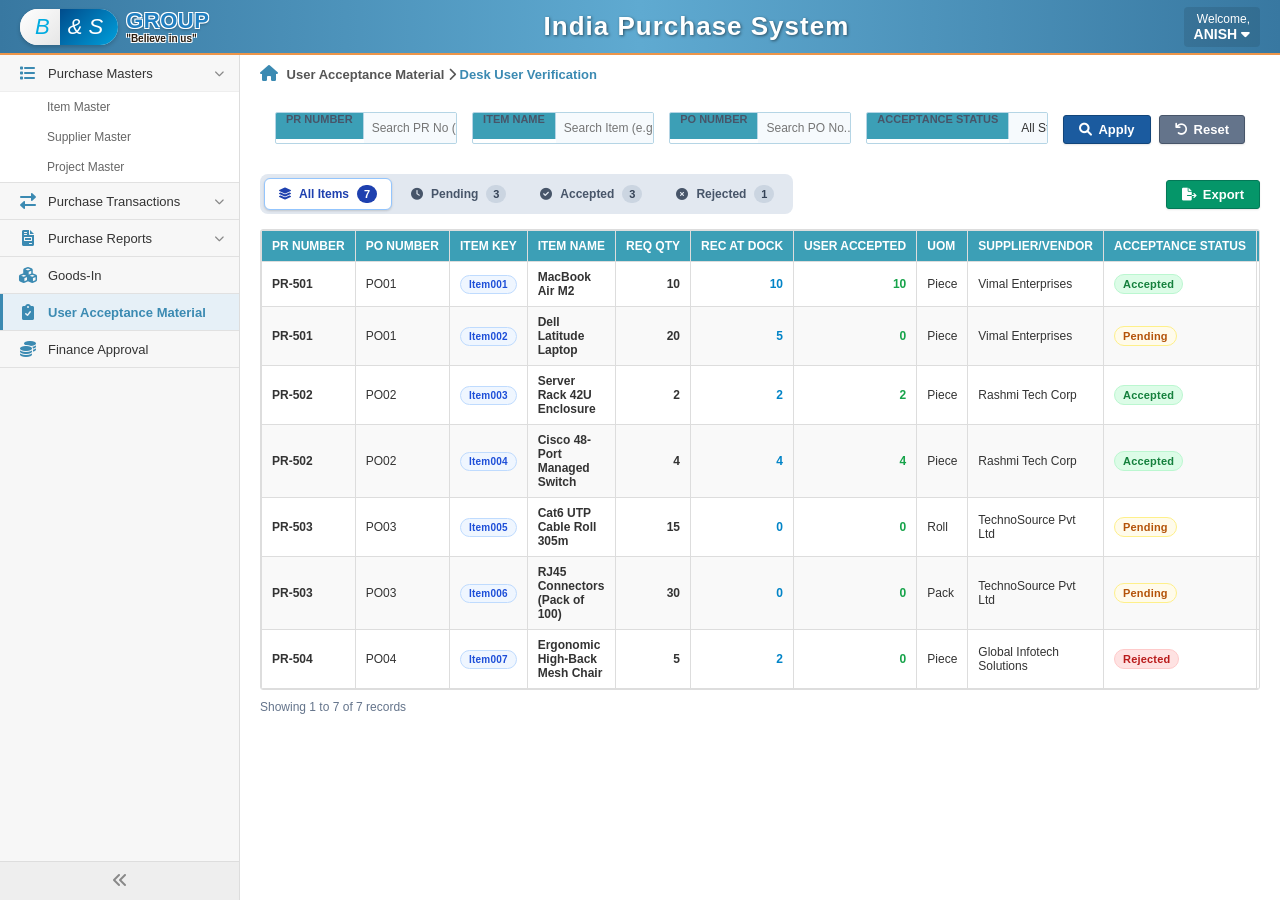
==== commit 26e6d7ad: "feat: add status tabs, modals, buttons, and enhanced UI components across application pages" ====
--- a/acceptance_material.html
+++ b/acceptance_material.html
@@ -8,436 +8,71 @@
     <link rel="stylesheet" href="style.css">
     <link href="https://cdnjs.cloudflare.com/ajax/libs/font-awesome/6.0.0/css/all.min.css" rel="stylesheet">
     <style>
-        /* Acceptance Module Specific Styles */
-        .acceptance-filters {
-            background-color: #f9fbfd;
-            padding: 15px;
-            border: 1px solid var(--border-color);
-            border-radius: 4px;
-            margin-bottom: 16px;
-            transition: all 0.3s ease;
-        }
-        .acceptance-filters h3 {
-            margin-bottom: 0;
-            font-size: 14px;
-            color: var(--header-blue);
-        }
-        .filter-actions {
-            margin-top: 10px;
-            display: flex;
-            justify-content: flex-end;
-            gap: 8px;
-        }
-
-        /* Filter collapsible header */
-        .filter-header-bar {
-            display: flex;
-            justify-content: space-between;
-            align-items: center;
-            cursor: pointer;
-            user-select: none;
-            margin-bottom: 10px;
-        }
-        .filter-header-bar h3 {
-            margin: 0;
-            font-size: 14px;
-            color: var(--header-blue);
+        .filter-grid-acceptance {
+            display: grid;
+            grid-template-columns: repeat(4, 1fr) auto;
+            gap: 15px;
+            align-items: flex-end;
+        }
+
+        .confirm-modal-box {
+            background: #fff;
+            border-radius: 8px;
+            width: 100%;
+            max-width: 480px;
+            padding: 20px;
+            box-shadow: 0 20px 25px -5px rgba(0, 0, 0, 0.25);
+        }
+
+        .confirm-modal-header {
             display: flex;
             align-items: center;
-            gap: 6px;
-        }
-        .filter-toggle-text {
+            gap: 10px;
+            margin-bottom: 12px;
+            font-size: 16px;
+            font-weight: 700;
+        }
+
+        .confirm-modal-header.accept { color: #16a34a; }
+        .confirm-modal-header.reject { color: #dc2626; }
+
+        .timeline-container {
+            border-left: 2px solid #cbd5e1;
+            padding-left: 14px;
+            margin-top: 10px;
+        }
+
+        .timeline-step {
+            position: relative;
+            margin-bottom: 12px;
+        }
+
+        .timeline-step::before {
+            content: '';
+            position: absolute;
+            left: -19px;
+            top: 4px;
+            width: 8px;
+            height: 8px;
+            border-radius: 50%;
+            background: #0284c7;
+        }
+
+        .timeline-date {
+            font-size: 10px;
+            color: #64748b;
+            font-weight: 600;
+        }
+
+        .timeline-title {
             font-size: 12px;
-            color: var(--header-blue);
-            font-weight: 600;
-            display: flex;
-            align-items: center;
-            gap: 5px;
-            padding: 3px 8px;
-            border-radius: 4px;
-            background: #eef6f9;
-            transition: background 0.2s;
-        }
-        .filter-toggle-text:hover {
-            background: #dbeaf0;
-        }
-
-        /* ==================== STATUS TABS BAR ==================== */
-        .status-tabs-container {
-            display: flex;
-            justify-content: space-between;
-            align-items: center;
-            background: #ffffff;
-            border: 1px solid var(--border-color);
-            border-radius: 6px;
-            padding: 8px 14px;
-            margin-bottom: 12px;
-            box-shadow: 0 1px 4px rgba(0, 0, 0, 0.04);
-            flex-wrap: wrap;
-            gap: 10px;
-        }
-
-        .status-tabs-group {
-            display: flex;
-            align-items: center;
-            gap: 8px;
-            flex-wrap: wrap;
-        }
-
-        .status-tab {
-            display: inline-flex;
-            align-items: center;
-            gap: 8px;
-            padding: 7px 16px;
-            font-size: 13px;
-            font-weight: 600;
-            color: #4a5568;
-            background: #f8fafc;
-            border: 1px solid #cbd5e1;
-            border-radius: 6px;
-            cursor: pointer;
-            transition: all 0.2s cubic-bezier(0.4, 0, 0.2, 1);
-            outline: none;
-            user-select: none;
-        }
-
-        .status-tab:hover {
-            background: #edf2f7;
-            color: #1a202c;
-            border-color: #94a3b8;
-            transform: translateY(-1px);
-        }
-
-        /* Active states */
-        .status-tab.active {
-            color: #ffffff !important;
-            box-shadow: 0 2px 6px rgba(0, 0, 0, 0.15);
-            transform: translateY(-1px);
-        }
-
-        .status-tab.tab-all.active {
-            background: linear-gradient(135deg, #2c729c, #3b8ab2);
-            border-color: #2c729c;
-        }
-
-        .status-tab.tab-accepted.active {
-            background: linear-gradient(135deg, #16a34a, #28a745);
-            border-color: #15803d;
-        }
-
-        .status-tab.tab-pending.active {
-            background: linear-gradient(135deg, #d97706, #f59e0b);
-            border-color: #b45309;
-        }
-
-        .status-tab.tab-rejected.active {
-            background: linear-gradient(135deg, #dc2626, #ef4444);
-            border-color: #b91c1c;
-        }
-
-        /* Tab Counter Badges */
-        .tab-badge {
-            display: inline-flex;
-            align-items: center;
-            justify-content: center;
-            padding: 2px 8px;
+            font-weight: 700;
+            color: #0f172a;
+        }
+
+        .timeline-desc {
             font-size: 11px;
-            font-weight: 700;
-            border-radius: 12px;
-            min-width: 22px;
-            line-height: 1.2;
-            transition: all 0.2s ease;
-        }
-
-        .status-tab.tab-all:not(.active) .tab-badge {
-            background: #e2e8f0;
-            color: #334155;
-        }
-
-        .status-tab.tab-accepted:not(.active) .tab-badge {
-            background: #dcfce7;
-            color: #166534;
-        }
-
-        .status-tab.tab-pending:not(.active) .tab-badge {
-            background: #fef3c7;
-            color: #92400e;
-        }
-
-        .status-tab.tab-rejected:not(.active) .tab-badge {
-            background: #fee2e2;
-            color: #991b1b;
-        }
-
-        .status-tab.active .tab-badge {
-            background: rgba(255, 255, 255, 0.28);
-            color: #ffffff;
-            border: 1px solid rgba(255, 255, 255, 0.4);
-        }
-
-        .status-tabs-actions {
-            display: flex;
-            align-items: center;
-            gap: 8px;
-        }
-
-        /* Table enhancements */
-        .data-table th.sortable {
-            cursor: pointer;
-            user-select: none;
-            position: relative;
-        }
-        .data-table th.sortable:hover {
-            background-color: #1a6a7a;
-        }
-        .data-table th.sortable::after {
-            content: ' \25B2\25BC';
-            font-size: 8px;
-            opacity: 0.5;
-            margin-left: 3px;
-        }
-        .data-table th.sortable.asc::after {
-            content: ' \25B2';
-            opacity: 1;
-        }
-        .data-table th.sortable.desc::after {
-            content: ' \25BC';
-            opacity: 1;
-        }
-
-        /* Status Badges */
-        .badge.pending { background-color: #ffc107; color: #212529; }
-        .badge.accepted { background-color: #28a745; }
-        .badge.rejected { background-color: #dc3545; }
-        .badge.completed { background-color: #007bff; }
-        .badge.inward { background-color: #28a745; }
-        .badge.partial { background-color: #fd7e14; }
-        .badge.open { background-color: #28a745; }
-        .badge.closed { background-color: #6c757d; }
-
-        /* Action Buttons in table */
-        .action-btn-group {
-            display: flex;
-            gap: 4px;
-            flex-wrap: nowrap;
-        }
-        .action-btn {
-            padding: 3px 7px;
-            font-size: 10px;
-            border: none;
-            border-radius: 3px;
-            cursor: pointer;
-            color: white;
-            font-weight: 600;
-            white-space: nowrap;
-            transition: opacity 0.2s;
-        }
-        .action-btn:hover { opacity: 0.85; }
-        .action-btn-view { background-color: #17a2b8; }
-        .action-btn-accept { background-color: #28a745; }
-        .action-btn-reject { background-color: #dc3545; }
-        .action-btn-history { background-color: #6c757d; }
-
-        /* Pagination */
-        .pagination-bar {
-            display: flex;
-            justify-content: space-between;
-            align-items: center;
-            padding: 10px 0;
-            font-size: 12px;
-            color: #555;
-        }
-        .pagination-controls {
-            display: flex;
-            gap: 4px;
-            align-items: center;
-        }
-        .pagination-controls button {
-            padding: 4px 10px;
-            font-size: 11px;
-            border: 1px solid #ccc;
-            background: white;
-            cursor: pointer;
-            border-radius: 3px;
-            color: #333;
-        }
-        .pagination-controls button.active-page {
-            background-color: var(--primary-blue);
-            color: white;
-            border-color: var(--primary-blue);
-        }
-        .pagination-controls button:hover:not(.active-page) {
-            background-color: #f0f0f0;
-        }
-        .pagination-controls button:disabled {
-            opacity: 0.5;
-            cursor: not-allowed;
-        }
-
-        /* Detail View */
-        .detail-section {
-            display: none;
-        }
-        .detail-header {
-            display: flex;
-            justify-content: space-between;
-            align-items: center;
-            margin-bottom: 15px;
-            padding-bottom: 10px;
-            border-bottom: 2px solid var(--primary-blue);
-        }
-        .detail-header h3 {
-            color: var(--header-blue);
-            font-size: 15px;
-        }
-        .detail-header-badges {
-            display: flex;
-            gap: 8px;
-            align-items: center;
-        }
-        .detail-header-actions {
-            display: flex;
-            gap: 8px;
-        }
-        .info-card {
-            border: 1px solid var(--border-color);
-            border-top: 3px solid var(--primary-blue);
-            padding: 15px;
-            border-radius: 0 0 4px 4px;
-            margin-bottom: 20px;
-            background: white;
-        }
-        .info-card-header {
-            display: flex;
-            justify-content: space-between;
-            align-items: center;
-            margin-bottom: 12px;
-        }
-        .info-card-header h4 {
-            font-size: 13px;
-            color: #555;
-            text-transform: uppercase;
-            font-weight: bold;
-            border-bottom: 1px solid #eee;
-            padding-bottom: 5px;
-            margin: 0;
-        }
-
-        /* Btn styles */
-        .btn-success { background-color: #28a745; border-color: #1e7e34; }
-        .btn-success:hover { background-color: #1e7e34; }
-        .btn-danger { background-color: #dc3545; border-color: #c82333; }
-        .btn-danger:hover { background-color: #c82333; }
-        .btn-secondary { background-color: #6c757d; border-color: #5a6268; }
-        .btn-secondary:hover { background-color: #5a6268; }
-        .btn-info { background-color: #17a2b8; border-color: #138496; }
-        .btn-info:hover { background-color: #138496; }
-        .btn-export { background-color: #28a745; border-color: #1e7e34; }
-
-        /* Modal */
-        .modal-overlay {
-            display: none;
-            position: fixed;
-            top: 0; left: 0; width: 100%; height: 100%;
-            background: rgba(0,0,0,0.5);
-            z-index: 1000;
-            justify-content: center;
-            align-items: center;
-        }
-        .modal-box {
-            background: white;
-            padding: 25px;
-            border-radius: 5px;
-            width: 500px;
-            max-height: 80vh;
-            overflow-y: auto;
-            box-shadow: 0 4px 20px rgba(0,0,0,0.25);
-        }
-        .modal-box h3 {
-            margin-bottom: 15px;
-            color: var(--header-blue);
-            border-bottom: 1px solid #eee;
-            padding-bottom: 8px;
-        }
-        .modal-box textarea {
-            width: 100%;
-            border: 1px solid #ccc;
-            padding: 8px;
-            margin-bottom: 15px;
-            font-size: 12px;
-            border-radius: 3px;
-            font-family: inherit;
-            resize: none;
-        }
-        .modal-actions {
-            text-align: right;
-            display: flex;
-            justify-content: flex-end;
-            gap: 8px;
-        }
-
-        /* History timeline */
-        .history-item {
-            padding: 8px 10px;
-            border-left: 3px solid var(--primary-blue);
-            background: #f9fbfd;
-            margin-bottom: 8px;
-            border-radius: 0 3px 3px 0;
-            font-size: 12px;
-        }
-        .history-item .history-meta {
-            font-size: 10px;
-            color: #888;
-            margin-bottom: 3px;
-        }
-        .history-item .history-text {
-            color: #444;
-        }
-
-        /* Acceptance action area */
-        .acceptance-action-area {
-            border: 1px solid #ddd;
-            padding: 15px;
-            border-radius: 4px;
-            background: #f9fbfd;
-            margin-top: 15px;
-        }
-        .acceptance-action-area h4 {
-            margin-bottom: 10px;
-            font-size: 13px;
-            color: var(--header-blue);
-            text-transform: uppercase;
-            font-weight: bold;
-        }
-
-        /* Search bar */
-        .search-bar {
-            display: flex;
-            gap: 8px;
-            margin-bottom: 10px;
-        }
-        .search-bar input {
-            flex: 1;
-            padding: 7px 12px;
-            border: 1px solid #ccc;
-            border-radius: 3px;
-            font-size: 12px;
-        }
-
-        .form-group textarea {
-            flex: 1;
-            border: none;
-            padding: 6px 8px;
-            font-size: 12px;
-            outline: none;
-            background-color: #f6fafd;
-            color: #333;
-            font-family: inherit;
-            resize: none;
-        }
-        .form-group textarea:focus {
-            background-color: #fff;
-            box-shadow: inset 0 0 4px rgba(59, 138, 178, 0.4);
+            color: #475569;
         }
     </style>
 </head>
@@ -476,7 +111,7 @@
                 <nav class="sidebar-nav">
                     <ul class="nav-list">
                         <li class="nav-item">
-                            <a href="#" class="nav-link active">
+                            <a href="#" class="nav-link">
                                 <i class="fas fa-list"></i> Purchase Masters <i class="fas fa-chevron-down arrow"></i>
                             </a>
                             <ul class="sub-nav-list">
@@ -519,1191 +154,467 @@
 
             <!-- Content Area -->
             <main class="content">
-                <!-- ========== LIST VIEW ========== -->
-                <div id="listView">
-                    <div class="breadcrumb">
-                        <i class="fas fa-home"></i> User Acceptance Material <i class="fas fa-chevron-right"></i> <span class="current">User Acceptance Material</span>
-                    </div>
-
-                    <!-- Filters -->
-                    <div class="acceptance-filters">
-                        <div class="filter-header-bar" onclick="toggleFilterCard()">
-                            <h3><i class="fas fa-filter"></i> Filters</h3>
-                            <span class="filter-toggle-text" id="filterToggleBtn"><i class="fas fa-chevron-up"></i> Collapse Filters</span>
-                        </div>
-                        <div id="filterBody">
-                            <div class="form-grid" style="grid-template-columns: repeat(4, 1fr);">
-                                <div class="form-group">
-                                    <label>PO Number</label>
-                                    <input type="text" id="f-poNo" list="poList" placeholder="Search PO..." oninput="autoPopulateFromPo()">
-                                    <datalist id="poList">
-                                        <option value="PO-1001">
-                                        <option value="PO-1002">
-                                        <option value="PO-1003">
-                                        <option value="PO-1004">
-                                        <option value="PO-1005">
-                                    </datalist>
-                                </div>
-                                <div class="form-group">
-                                    <label>PR Number</label>
-                                    <input type="text" id="f-prNo" list="prList" placeholder="Search PR..." oninput="autoPopulateFromPr()">
-                                    <datalist id="prList">
-                                        <option value="PR-501">
-                                        <option value="PR-502">
-                                        <option value="PR-503">
-                                        <option value="PR-504">
-                                        <option value="PR-506">
-                                    </datalist>
-                                </div>
-                                <div class="form-group">
-                                    <label>PO Status</label>
-                                    <select id="f-poStatus" onchange="applyFilters()">
-                                        <option value="">All</option>
-                                        <option value="Pending">Pending</option>
-                                        <option value="Closed">Closed</option>
-                                    </select>
-                                </div>
-                                <div class="form-group"><label>GRN Number</label><input type="text" id="f-grnNo" placeholder="Search GRN..."></div>
-                                <div class="form-group"><label>Vendor</label><input type="text" id="f-vendor" placeholder="Search Vendor..."></div>
-                                <div class="form-group"><label>Project Code</label><input type="text" id="f-project" placeholder="Search Project Code..."></div>
-                                <div class="form-group"><label>Department</label><input type="text" id="f-dept" placeholder="Search Department..."></div>
-                                <div class="form-group"><label>Requesting User</label><input type="text" id="f-reqUser" placeholder="Search User..."></div>
-                                <div class="form-group">
-                                    <label>Material</label>
-                                    <input type="text" id="f-material" list="materialList" placeholder="Search Material(s)..." oninput="applyFilters()">
-                                    <datalist id="materialList">
-                                        <option value="Laptop">
-                                        <option value="Monitor">
-                                        <option value="Server Rack">
-                                        <option value="Power Strip">
-                                        <option value="Network Switch">
-                                        <option value="Patch Panel">
-                                        <option value="Cat6 Cable Roll">
-                                        <option value="RJ45 Connectors">
-                                        <option value="Wireless Mouse">
-                                        <option value="Keyboard">
-                                    </datalist>
-                                </div>
-                                <div class="form-group"><label>Item Code</label><input type="text" id="f-itemCode" placeholder="Search Item Code..."></div>
-                                <div class="form-group">
-                                    <label>Acceptance Status</label>
-                                    <select id="f-status" onchange="onStatusFilterChange()">
-                                        <option value="">All</option>
-                                        <option value="Accepted">Accepted</option>
-                                        <option value="Pending">Pending</option>
-                                        <option value="Rejected">Rejected</option>
-                                    </select>
-                                </div>
-                                <div class="form-group"><label>Store Location</label><input type="text" id="f-storeLocation" placeholder="Search Location..."></div>
-                                <div class="form-group"><label>GRN Date From</label><input type="date" id="f-grnDateFrom"></div>
-                                <div class="form-group"><label>GRN Date To</label><input type="date" id="f-grnDateTo"></div>
-                                <div class="form-group"><label>Acceptance Date From</label><input type="date" id="f-accDateFrom"></div>
-                                <div class="form-group"><label>Acceptance Date To</label><input type="date" id="f-accDateTo"></div>
-                            </div>
-                            <div class="filter-actions">
-                                <button class="btn btn-save" onclick="applyFilters()"><i class="fas fa-search"></i> Apply</button>
-                                <button class="btn btn-reset" onclick="clearFilters()"><i class="fas fa-times"></i> Clear</button>
-                            </div>
-                        </div>
-                    </div>
-
-                    <!-- Status Tabs & Actions Bar -->
-                    <div class="status-tabs-container">
-                        <div class="status-tabs-group" role="tablist">
-                            <button type="button" class="status-tab tab-all active" data-status="All" onclick="switchStatusTab('All')" role="tab" aria-selected="true" title="Show all material records">
-                                <i class="fas fa-layer-group"></i> All
-                                <span class="tab-badge" id="badge-all">0</span>
-                            </button>
-                            <button type="button" class="status-tab tab-accepted" data-status="Accepted" onclick="switchStatusTab('Accepted')" role="tab" aria-selected="false" title="Show accepted material records">
-                                <i class="fas fa-check-circle"></i> Accepted
-                                <span class="tab-badge" id="badge-accepted">0</span>
-                            </button>
-                            <button type="button" class="status-tab tab-pending" data-status="Pending" onclick="switchStatusTab('Pending')" role="tab" aria-selected="false" title="Show pending material records">
-                                <i class="fas fa-clock"></i> Pending
-                                <span class="tab-badge" id="badge-pending">0</span>
-                            </button>
-                            <button type="button" class="status-tab tab-rejected" data-status="Rejected" onclick="switchStatusTab('Rejected')" role="tab" aria-selected="false" title="Show rejected material records">
-                                <i class="fas fa-times-circle"></i> Rejected
-                                <span class="tab-badge" id="badge-rejected">0</span>
-                            </button>
-                        </div>
-                        <div class="status-tabs-actions">
-                            <button class="btn btn-export" onclick="exportData()"><i class="fas fa-file-export"></i> Export</button>
-                        </div>
-                    </div>
-
-                    <!-- Data Table -->
-                    <div class="table-container">
-                        <table class="data-table" id="acceptanceTable">
-                            <thead>
-                                <tr>
-                                    <th class="sortable" data-col="accId">Acceptance ID</th>
-                                    <th class="sortable" data-col="poNo">PO Number</th>
-                                    <th class="sortable" data-col="poStatus">PO Status</th>
-                                    <th class="sortable" data-col="poDate">PO Date</th>
-                                    <th class="sortable" data-col="prNo">PR Number</th>
-                                    <th class="sortable" data-col="projectCode">Project Code</th>
-                                    <th class="sortable" data-col="department">Department</th>
-                                    <th class="sortable" data-col="reqUser">Requesting User</th>
-                                    <th class="sortable" data-col="vendor">Vendor</th>
-                                    <th class="sortable" data-col="itemCode">Item Code</th>
-                                    <th class="sortable" data-col="materialName">Material Name</th>
-                                    <th>Ordered Qty</th>
-                                    <th>Received Qty</th>
-                                    <th>UOM</th>
-                                    <th class="sortable" data-col="grnNo">GRN Number</th>
-                                    <th class="sortable" data-col="grnDate">GRN Date</th>
-                                    <th>Stock Inward</th>
-                                    <th class="sortable" data-col="accStatus">Acceptance Status</th>
-                                    <th class="sortable" data-col="accDueDate">Acceptance Due Date</th>
-                                    <th>Accepted/Rejected By</th>
-                                    <th>Action</th>
-                                </tr>
-                            </thead>
-                            <tbody id="acceptanceTableBody"></tbody>
-                        </table>
-                    </div>
-
-                    <!-- Pagination -->
-                    <div class="pagination-bar">
-                        <span id="paginationInfo">Showing 0 of 0 records</span>
-                        <div class="pagination-controls" id="paginationControls"></div>
-                    </div>
-                </div>
-
-                <!-- ========== DETAIL VIEW ========== -->
-                <div id="detailView" class="detail-section">
-                    <!-- Header -->
-                    <div class="detail-header">
-                        <h3><i class="fas fa-clipboard-check"></i> User Acceptance Material</h3>
-                        <div class="detail-header-actions">
-                            <button class="btn btn-secondary" onclick="backToList()"><i class="fas fa-arrow-left"></i> Back to List</button>
-                        </div>
-                    </div>
-
-                    <!-- Acceptance Summary -->
-                    <div class="info-card">
-                        <div class="info-card-header">
-                            <h4><i class="fas fa-id-badge"></i> Acceptance Summary</h4>
-                            <div class="detail-header-badges">
-                                <span id="detAccStatusBadge" class="badge"></span>
-                            </div>
-                        </div>
-                        <div class="form-grid" style="grid-template-columns: repeat(5, 1fr);">
-                            <div class="form-group"><label>Acceptance ID</label><input type="text" id="det-accId" class="readonly-field" readonly></div>
-                            <div class="form-group"><label>PO Number</label><input type="text" id="det-poNo" class="readonly-field" readonly></div>
-                            <div class="form-group"><label>GRN Number</label><input type="text" id="det-grnNo" class="readonly-field" readonly></div>
-                            <div class="form-group"><label>PR Number</label><input type="text" id="det-prNo" class="readonly-field" readonly></div>
-                            <div class="form-group"><label>Acceptance Status</label><input type="text" id="det-accStatus" class="readonly-field" readonly></div>
-                        </div>
-                    </div>
-
-                    <!-- PO Information -->
-                    <div class="info-card">
-                        <div class="info-card-header">
-                            <h4><i class="fas fa-file-invoice"></i> PO Information</h4>
-                            <button class="btn btn-info" style="padding: 4px 10px; font-size: 11px;" onclick="viewFullPO()"><i class="fas fa-external-link-alt"></i> View PO</button>
-                        </div>
-                        <div class="form-grid" style="grid-template-columns: repeat(4, 1fr);">
-                            <div class="form-group"><label>PO Number</label><input type="text" id="det-po-poNo" class="readonly-field" readonly></div>
-                            <div class="form-group"><label>PO Date</label><input type="text" id="det-po-poDate" class="readonly-field" readonly></div>
-                            <div class="form-group"><label>PO Status</label><input type="text" id="det-po-poStatus" class="readonly-field" readonly></div>
-                            <div class="form-group"><label>Vendor Name</label><input type="text" id="det-po-vendorName" class="readonly-field" readonly></div>
-                            <div class="form-group"><label>Vendor Code</label><input type="text" id="det-po-vendorCode" class="readonly-field" readonly></div>
-                            <div class="form-group"><label>Project Code</label><input type="text" id="det-po-project" class="readonly-field" readonly></div>
-                            <div class="form-group"><label>Department</label><input type="text" id="det-po-department" class="readonly-field" readonly></div>
-                            <div class="form-group"><label>Requested By</label><input type="text" id="det-po-reqBy" class="readonly-field" readonly></div>
-                            <div class="form-group"><label>Cost Centre</label><input type="text" id="det-po-costCentre" class="readonly-field" readonly></div>
-                            <div class="form-group"><label>Delivery Location</label><input type="text" id="det-po-deliveryLoc" class="readonly-field" readonly></div>
-                            <div class="form-group"><label>Payment Terms</label><input type="text" id="det-po-payTerms" class="readonly-field" readonly></div>
-                            <div class="form-group"><label>PO Total Value</label><input type="text" id="det-po-totalValue" class="readonly-field" readonly></div>
-                        </div>
-                    </div>
-
-                    <!-- Material Information -->
-                    <div class="info-card">
-                        <div class="info-card-header">
-                            <h4><i class="fas fa-boxes"></i> Material Information (Received)</h4>
-                        </div>
-                        <div class="table-container" style="margin: 0;">
-                            <table class="data-table" id="materialInfoTable">
-                                <thead>
-                                    <tr>
-                                        <th>Item Code</th>
-                                        <th>Material Name</th>
-                                        <th>Description</th>
-                                        <th>Specification</th>
-                                        <th>Ordered Qty</th>
-                                        <th>Prev Received Qty</th>
-                                        <th>Current Received Qty</th>
-                                        <th>Total Received Qty</th>
-                                        <th>Pending Qty</th>
-                                        <th>UOM</th>
-                                        <th>Batch No.</th>
-                                        <th>Mfg Date</th>
-                                        <th>Expiry Date</th>
-                                        <th>Store Location</th>
-                                        <th>GRN Number</th>
-                                        <th>GRN Date</th>
-                                    </tr>
-                                </thead>
-                                <tbody id="materialInfoBody"></tbody>
-                            </table>
-                        </div>
-                    </div>
-
-                    <!-- Acceptance Action Area -->
-                    <div class="acceptance-action-area" id="acceptanceActionArea">
-                        <h4><i class="fas fa-check-double"></i> Acceptance Decision</h4>
-                        <div class="form-grid" style="grid-template-columns: 1fr 1fr;">
-                            <div class="form-group">
-                                <label>Accepted Quantity</label>
-                                <input type="number" id="det-acceptedQty" step="1" min="0" placeholder="Enter accepted quantity...">
-                            </div>
-                            <div class="form-group">
-                                <label>Rejection Reason (if any)</label>
-                                <select id="det-rejectReason">
-                                    <option value="">Select Reason...</option>
-                                    <option value="Quality Issue">Quality Issue</option>
-                                    <option value="Specification Mismatch">Specification Mismatch</option>
-                                    <option value="Damaged Goods">Damaged Goods</option>
-                                    <option value="Wrong Item">Wrong Item</option>
-                                    <option value="Expired Material">Expired Material</option>
-                                    <option value="Short Quantity">Short Quantity</option>
-                                    <option value="Other">Other</option>
-                                </select>
-                            </div>
-                        </div>
-                        <div class="form-grid" style="grid-template-columns: 1fr; margin-top: 8px;">
-                            <div class="form-group" style="height: auto;">
-                                <label>Remarks / Comments</label>
-                                <textarea id="det-remarks" rows="2" placeholder="Enter remarks or comments..."></textarea>
-                            </div>
-                        </div>
-                        <div class="form-actions" style="margin-top: 10px;">
-                            <button class="btn btn-success" onclick="acceptMaterial()"><i class="fas fa-check-circle"></i> Accept</button>
-                            <button class="btn btn-danger" onclick="rejectMaterial()"><i class="fas fa-times-circle"></i> Reject</button>
-                        </div>
-                    </div>
-
-                    <!-- History -->
-                    <div class="info-card" style="margin-top: 20px;">
-                        <div class="info-card-header">
-                            <h4><i class="fas fa-history"></i> Acceptance History / Audit Trail</h4>
-                        </div>
-                        <div id="detHistoryList" style="max-height: 300px; overflow-y: auto; padding: 5px;"></div>
-                    </div>
+                <div class="breadcrumb">
+                    <i class="fas fa-home"></i> User Acceptance Material <i class="fas fa-chevron-right"></i> 
+                    <span class="current">Desk User Verification</span>
+                </div>
+
+                <!-- Filters Card (Prioritized for Requesters per BA Vimal) -->
+                <div class="form-container" style="margin-bottom: 15px; padding: 15px;">
+                    <div class="filter-grid-acceptance">
+                        <div class="form-group" style="margin: 0;">
+                            <label style="font-size: 11px; font-weight: 700; color: #475569; margin-bottom: 4px; display: block;">PR NUMBER</label>
+                            <input type="text" id="filterAccPrNo" placeholder="Search PR No (e.g. PR-501)..." oninput="applyAcceptanceFilters()">
+                        </div>
+                        <div class="form-group" style="margin: 0;">
+                            <label style="font-size: 11px; font-weight: 700; color: #475569; margin-bottom: 4px; display: block;">ITEM NAME</label>
+                            <input type="text" id="filterAccItem" placeholder="Search Item (e.g. MacBook)..." oninput="applyAcceptanceFilters()">
+                        </div>
+                        <div class="form-group" style="margin: 0;">
+                            <label style="font-size: 11px; font-weight: 700; color: #475569; margin-bottom: 4px; display: block;">PO NUMBER</label>
+                            <input type="text" id="filterAccPoNo" placeholder="Search PO No..." oninput="applyAcceptanceFilters()">
+                        </div>
+                        <div class="form-group" style="margin: 0;">
+                            <label style="font-size: 11px; font-weight: 700; color: #475569; margin-bottom: 4px; display: block;">ACCEPTANCE STATUS</label>
+                            <select id="filterAccStatus" onchange="onAccStatusDropdownChange()">
+                                <option value="">All Statuses</option>
+                                <option value="Pending">Pending</option>
+                                <option value="Accepted">Accepted</option>
+                                <option value="Rejected">Rejected</option>
+                            </select>
+                        </div>
+                        <div style="display: flex; gap: 8px;">
+                            <button class="btn btn-primary" onclick="applyAcceptanceFilters()"><i class="fas fa-search"></i> Apply</button>
+                            <button class="btn btn-secondary" onclick="clearAcceptanceFilters()"><i class="fas fa-undo"></i> Reset</button>
+                        </div>
+                    </div>
+                </div>
+
+                <!-- Status Tabs Bar -->
+                <div class="status-tabs-container">
+                    <div class="status-tabs-group" role="tablist">
+                        <button type="button" class="status-tab tab-all active" data-status="All" onclick="switchAcceptanceTab('All')">
+                            <i class="fas fa-layer-group"></i> All Items <span class="tab-badge" id="accBadgeAll">0</span>
+                        </button>
+                        <button type="button" class="status-tab tab-pending" data-status="Pending" onclick="switchAcceptanceTab('Pending')">
+                            <i class="fas fa-clock"></i> Pending <span class="tab-badge" id="accBadgePending">0</span>
+                        </button>
+                        <button type="button" class="status-tab tab-accepted" data-status="Accepted" onclick="switchAcceptanceTab('Accepted')">
+                            <i class="fas fa-check-circle"></i> Accepted <span class="tab-badge" id="accBadgeAccepted">0</span>
+                        </button>
+                        <button type="button" class="status-tab tab-rejected" data-status="Rejected" onclick="switchAcceptanceTab('Rejected')">
+                            <i class="fas fa-times-circle"></i> Rejected <span class="tab-badge" id="accBadgeRejected">0</span>
+                        </button>
+                    </div>
+                    <div style="display: flex; gap: 8px;">
+                        <button class="btn btn-export" onclick="exportAcceptanceData()"><i class="fas fa-file-export"></i> Export</button>
+                    </div>
+                </div>
+
+                <!-- Main Line Item Level Table (End-User Clean View per BA Vimal) -->
+                <div class="table-container">
+                    <table class="data-table" id="acceptanceTable">
+                        <thead>
+                            <tr>
+                                <th>PR NUMBER</th>
+                                <th>PO NUMBER</th>
+                                <th>ITEM KEY</th>
+                                <th>ITEM NAME</th>
+                                <th style="text-align: right;">REQ QTY</th>
+                                <th style="text-align: right;">REC AT DOCK</th>
+                                <th style="text-align: right;">USER ACCEPTED</th>
+                                <th>UOM</th>
+                                <th>SUPPLIER/VENDOR</th>
+                                <th>ACCEPTANCE STATUS</th>
+                                <th style="text-align: center;">ACTION</th>
+                            </tr>
+                        </thead>
+                        <tbody id="acceptanceTableBody">
+                            <!-- Populated dynamically -->
+                        </tbody>
+                    </table>
+                </div>
+
+                <!-- Pagination Bar -->
+                <div class="pagination-bar" style="display: flex; justify-content: space-between; align-items: center; margin-top: 10px; font-size: 12px; color: #64748b;">
+                    <div id="accPaginationInfo">Showing 1 to 0 of 0 records</div>
+                    <div class="pagination-controls" id="accPaginationControls"></div>
                 </div>
             </main>
         </div>
     </div>
 
-    <!-- ========== CONFIRMATION MODAL ========== -->
-    <div class="modal-overlay" id="confirmModal">
-        <div class="modal-box" style="width: 450px;">
-            <h3 id="confirmModalTitle" style="display: flex; align-items: center; gap: 8px;"><i class="fas fa-question-circle"></i> Confirm Action</h3>
-            <p id="confirmModalMessage" style="font-size: 13px; color: #555; margin-bottom: 15px;"></p>
-            <div id="confirmModalReasonGroup" style="display: none; margin-bottom: 15px;">
-                <label style="font-size: 12px; font-weight: bold; color: #555; display: block; margin-bottom: 5px;">Reason <span style="color: #dc3545;">*</span></label>
-                <select id="confirmModalReasonSelect" style="width: 100%; padding: 7px 10px; border: 1px solid #ccc; border-radius: 3px; font-size: 12px; margin-bottom: 8px;">
-                    <option value="">Select Reason...</option>
-                    <option value="Quality Issue">Quality Issue</option>
-                    <option value="Specification Mismatch">Specification Mismatch</option>
-                    <option value="Damaged Goods">Damaged Goods</option>
-                    <option value="Wrong Item">Wrong Item</option>
-                    <option value="Expired Material">Expired Material</option>
-                    <option value="Short Quantity">Short Quantity</option>
-                    <option value="Other">Other</option>
-                </select>
-                <textarea id="confirmModalReasonText" rows="2" placeholder="Additional remarks (optional)..." style="width: 100%; border: 1px solid #ccc; padding: 7px 10px; font-size: 12px; border-radius: 3px; font-family: inherit; resize: none;"></textarea>
-            </div>
-            <div class="modal-actions">
-                <button class="btn btn-secondary" onclick="closeConfirmModal()"><i class="fas fa-times"></i> Cancel</button>
-                <button class="btn" id="confirmModalBtn" onclick="executeConfirmAction()"><i class="fas fa-check"></i> Confirm</button>
+    <!-- ========================================================= -->
+    <!-- VIEW MORE MODAL (Full GRN, Batches, PO & Audit Info)     -->
+    <!-- ========================================================= -->
+    <div class="modal-overlay" id="viewMoreModal">
+        <div class="modal-box" style="max-width: 860px;">
+            <div class="modal-header">
+                <h3><i class="fas fa-info-circle"></i> Item Details &amp; Goods-In History — <span id="vmHeaderTitle"></span></h3>
+                <button class="modal-close-btn" onclick="closeViewMoreModal()">&times;</button>
+            </div>
+            <div class="modal-body">
+                <!-- Summary -->
+                <div class="summary-card">
+                    <div class="summary-card-title"><i class="fas fa-file-invoice"></i> Tracking &amp; Requisition Details</div>
+                    <div class="summary-grid-5">
+                        <div class="summary-item">
+                            <span class="label">PR Number</span>
+                            <span class="value highlight" id="vmPrNo">-</span>
+                        </div>
+                        <div class="summary-item">
+                            <span class="label">PO Number</span>
+                            <span class="value" id="vmPoNo">-</span>
+                        </div>
+                        <div class="summary-item">
+                            <span class="label">Requested By</span>
+                            <span class="value" id="vmRequester">-</span>
+                        </div>
+                        <div class="summary-item">
+                            <span class="label">Supplier Name</span>
+                            <span class="value" id="vmSupplier">-</span>
+                        </div>
+                        <div class="summary-item">
+                            <span class="label">Current Status</span>
+                            <span class="value" id="vmStatusBadge">-</span>
+                        </div>
+                    </div>
+                </div>
+
+                <!-- Received Batches & Goods-In Dock Receipts -->
+                <div class="summary-card" style="background: #ffffff; padding: 12px;">
+                    <div class="summary-card-title" style="color: #0369a1;">
+                        <i class="fas fa-warehouse"></i> Goods-In Dock Receipts &amp; Batches (Japan's Entry)
+                    </div>
+                    <div class="table-container" style="margin: 0;">
+                        <table class="data-table" id="vmBatchesTable">
+                            <thead>
+                                <tr>
+                                    <th>RCVD DATE</th>
+                                    <th style="text-align: right;">QTY</th>
+                                    <th>BATCH NO</th>
+                                    <th>EXPIRY DATE</th>
+                                    <th>INVOICE NO</th>
+                                    <th>ATTACHMENT</th>
+                                </tr>
+                            </thead>
+                            <tbody id="vmBatchesBody"></tbody>
+                        </table>
+                    </div>
+                </div>
+
+                <!-- Verification Remarks / Audit Timeline -->
+                <div class="summary-card" style="background: #ffffff; padding: 12px; margin-bottom: 0;">
+                    <div class="summary-card-title" style="color: #0f172a;">
+                        <i class="fas fa-history"></i> User Verification Remarks &amp; Audit Log
+                    </div>
+                    <div class="timeline-container" id="vmAuditTimeline">
+                        <!-- Dynamic timeline events -->
+                    </div>
+                </div>
+            </div>
+            <div class="modal-footer">
+                <button type="button" class="btn btn-secondary" onclick="closeViewMoreModal()">Close</button>
             </div>
         </div>
     </div>
 
-    <!-- ========== SUCCESS/ALERT MODAL ========== -->
-    <div class="modal-overlay" id="alertModal">
-        <div class="modal-box" style="width: 400px; text-align: center;">
-            <div id="alertModalIcon" style="font-size: 48px; margin-bottom: 12px;"></div>
-            <h3 id="alertModalTitle" style="border-bottom: none; padding-bottom: 0;"></h3>
-            <p id="alertModalMessage" style="font-size: 13px; color: #555; margin: 10px 0 20px;"></p>
-            <div class="modal-actions" style="justify-content: center;">
-                <button class="btn btn-save" onclick="closeAlertModal()"><i class="fas fa-check"></i> OK</button>
+    <!-- ========================================================= -->
+    <!-- ACTION CONFIRMATION MODAL (Accept / Reject with Remarks)   -->
+    <!-- ========================================================= -->
+    <div class="modal-overlay" id="confirmActionModal">
+        <div class="confirm-modal-box">
+            <div class="confirm-modal-header" id="confirmModalHeader">
+                <i class="fas fa-question-circle"></i> <span id="confirmModalTitle">Confirm Action</span>
+            </div>
+            <p id="confirmModalText" style="font-size: 13px; color: #334155; margin-bottom: 12px;"></p>
+
+            <div id="rejectReasonSection" style="display: none; margin-bottom: 12px;">
+                <label style="font-size: 11px; font-weight: 700; color: #b91c1c; display: block; margin-bottom: 4px;">REJECTION REASON</label>
+                <select id="confirmRejectReason" style="width: 100%; padding: 7px; font-size: 12px; border: 1px solid #cbd5e1; border-radius: 4px; margin-bottom: 8px;">
+                    <option value="Damaged during transit / transit defect">Damaged during transit / transit defect</option>
+                    <option value="Specification mismatch with PO">Specification mismatch with PO</option>
+                    <option value="Missing accessory / incomplete unit">Missing accessory / incomplete unit</option>
+                    <option value="Quality defect / failed on testing">Quality defect / failed on testing</option>
+                    <option value="Incorrect item model delivered">Incorrect item model delivered</option>
+                </select>
+            </div>
+
+            <div style="margin-bottom: 15px;">
+                <label style="font-size: 11px; font-weight: 700; color: #475569; display: block; margin-bottom: 4px;">VERIFICATION REMARKS</label>
+                <textarea id="confirmRemarks" rows="2" style="width: 100%; padding: 8px; font-size: 12px; border: 1px solid #cbd5e1; border-radius: 4px;" placeholder="Optional remarks..."></textarea>
+            </div>
+
+            <div style="display: flex; justify-content: flex-end; gap: 8px;">
+                <button type="button" class="btn btn-secondary" onclick="closeConfirmModal()">Cancel</button>
+                <button type="button" id="confirmSubmitBtn" class="btn btn-primary">Confirm</button>
             </div>
         </div>
     </div>
 
-    <!-- ========== HISTORY MODAL ========== -->
-    <div class="modal-overlay" id="historyModal">
-        <div class="modal-box">
-            <h3><i class="fas fa-history"></i> Acceptance History — <span id="histModalTitle"></span></h3>
-            <div id="histModalBody" style="max-height: 400px; overflow-y: auto;"></div>
-            <div class="modal-actions" style="margin-top: 15px;">
-                <button class="btn btn-secondary" onclick="closeHistoryModal()">Close</button>
-            </div>
-        </div>
-    </div>
-
-    <!-- ========== PO DETAIL MODAL ========== -->
-    <div class="modal-overlay" id="poDetailModal">
-        <div class="modal-box" style="width: 600px;">
-            <h3><i class="fas fa-file-invoice"></i> Full PO Details — <span id="poModalTitle"></span></h3>
-            <div id="poModalBody"></div>
-            <div class="modal-actions" style="margin-top: 15px;">
-                <button class="btn btn-secondary" onclick="closePoModal()">Close</button>
-            </div>
-        </div>
-    </div>
-
+    <!-- Scripts -->
+    <script src="shared_data.js"></script>
     <script>
-    // ==================== DATA ====================
-    const acceptanceData = [
-        {
-            accId: 'ACC-001', poNo: 'PO-1001', poDate: '2023-01-15', prNo: 'PR-501',
-            projectCode: 'PRJ-001', project: 'ERP Implementation', department: 'IT', reqUser: 'John Doe',
-            vendor: 'ABC Tech Solutions', vendorCode: 'V-1001',
-            itemCode: 'ITM-101, ITM-102', materialName: 'Laptop, Monitor', description: 'Dell Latitude 5530, Dell 24" FHD Monitor',
-            specification: 'i7, 16GB RAM, 512GB SSD / 1080p IPS', orderedQty: 50, receivedQty: 50,
-            prevReceivedQty: 0, uom: 'Nos', grnNo: 'GRN-001', grnDate: '2023-02-10',
-            stockInwardStatus: 'Completed', accStatus: 'Accepted', accDueDate: '2023-02-17',
-            acceptedRejectedBy: 'John Doe', acceptedQty: 50,
-            batchNo: 'BATCH-2023-001', mfgDate: '2023-01-01', expiryDate: '2026-01-01',
-            storeLocation: 'Warehouse A - Rack 1',
-            poStatus: 'Closed', costCentre: 'CC-IT-01', deliveryLoc: 'Head Office - IT Dept',
-            payTerms: 'Net 30', poTotalValue: 2500000,
-            history: [
-                { date: '10/02/2023, 10:00 AM', action: 'Material Received', by: 'Store Keeper', detail: 'GRN-001 created. 50 Nos received.' },
-                { date: '12/02/2023, 02:30 PM', action: 'Accepted', by: 'John Doe', detail: 'All 50 units accepted. Quality verified.' }
-            ]
-        },
-        {
-            accId: 'ACC-002', poNo: 'PO-1003', poDate: '2023-04-20', prNo: 'PR-503',
-            projectCode: 'PRJ-003', project: 'Server Infrastructure', department: 'IT', reqUser: 'Rahul Kumar',
-            vendor: 'CloudNet India Pvt Ltd', vendorCode: 'V-1003',
-            itemCode: 'ITM-303, ITM-304', materialName: 'Server Rack, Power Strip', description: '42U Server Rack, 16A Rack PDU',
-            specification: '42U, 600mm x 1000mm / 8-Way PDU', orderedQty: 5, receivedQty: 5,
-            prevReceivedQty: 0, uom: 'Nos', grnNo: 'GRN-003', grnDate: '2023-05-15',
-            stockInwardStatus: 'Completed', accStatus: 'Pending', accDueDate: '2023-05-22',
-            acceptedRejectedBy: '-', acceptedQty: 0,
-            batchNo: 'BATCH-2023-003', mfgDate: '2023-04-01', expiryDate: '-',
-            storeLocation: 'Data Centre - Floor 2',
-            poStatus: 'Pending', costCentre: 'CC-IT-03', deliveryLoc: 'Data Centre Building',
-            payTerms: 'Net 60', poTotalValue: 500000,
-            history: [
-                { date: '15/05/2023, 03:00 PM', action: 'Material Received', by: 'Store Keeper', detail: 'GRN-003 created. 5 Nos received.' }
-            ]
-        },
-        {
-            accId: 'ACC-006', poNo: 'PO-1003', poDate: '2023-04-20', prNo: 'PR-506',
-            projectCode: 'PRJ-003', project: 'Server Infrastructure', department: 'IT', reqUser: 'Rahul Kumar',
-            vendor: 'CloudNet India Pvt Ltd', vendorCode: 'V-1003',
-            itemCode: 'ITM-306, ITM-307', materialName: 'Network Switch, Patch Panel', description: '48-Port Managed Switch, 24-Port Cat6 Patch Panel',
-            specification: 'Gigabit, Layer 3, PoE+ / 1U Cat6 UTP', orderedQty: 10, receivedQty: 10,
-            prevReceivedQty: 0, uom: 'Nos', grnNo: 'GRN-006', grnDate: '2023-05-18',
-            stockInwardStatus: 'Completed', accStatus: 'Pending', accDueDate: '2023-05-25',
-            acceptedRejectedBy: '-', acceptedQty: 0,
-            batchNo: 'BATCH-2023-006', mfgDate: '2023-03-15', expiryDate: '-',
-            storeLocation: 'Data Centre - Floor 1',
-            poStatus: 'Pending', costCentre: 'CC-IT-03', deliveryLoc: 'Data Centre Building',
-            payTerms: 'Net 60', poTotalValue: 500000,
-            history: [
-                { date: '18/05/2023, 02:00 PM', action: 'Material Received', by: 'Store Keeper', detail: 'GRN-006 created. 10 Nos received.' }
-            ]
-        },
-        {
-            accId: 'ACC-004', poNo: 'PO-1002', poDate: '2023-02-18', prNo: 'PR-502',
-            projectCode: 'PRJ-002', project: 'Network Upgrade', department: 'IT', reqUser: 'Priya Sharma',
-            vendor: 'TechnoSource Pvt Ltd', vendorCode: 'V-1002',
-            itemCode: 'ITM-202, ITM-203', materialName: 'Cat6 Cable Roll, RJ45 Connectors', description: 'Cat6 UTP 305m Cable Roll, RJ45 Modular Plugs 100pk',
-            specification: 'Copper 23AWG High Speed / Cat6 Pass-Through', orderedQty: 20, receivedQty: 20,
-            prevReceivedQty: 0, uom: 'Nos', grnNo: 'GRN-002', grnDate: '2023-03-05',
-            stockInwardStatus: 'Completed', accStatus: 'Rejected', accDueDate: '2023-03-12',
-            acceptedRejectedBy: 'Priya Sharma', acceptedQty: 0,
-            batchNo: 'BATCH-2023-002', mfgDate: '2023-02-01', expiryDate: '-',
-            storeLocation: 'Warehouse B - Shelf 4',
-            poStatus: 'Pending', costCentre: 'CC-IT-02', deliveryLoc: 'Head Office - IT Dept',
-            payTerms: 'Net 30', poTotalValue: 80000,
-            history: [
-                { date: '05/03/2023, 11:15 AM', action: 'Material Received', by: 'Store Keeper', detail: 'GRN-002 created. 20 Nos received.' },
-                { date: '08/03/2023, 04:00 PM', action: 'Rejected', by: 'Priya Sharma', detail: 'All 20 Nos rejected. Reason: Specification Mismatch (CCA instead of Pure Copper).' }
-            ]
-        },
-        {
-            accId: 'ACC-005', poNo: 'PO-1004', poDate: '2023-05-10', prNo: 'PR-504',
-            projectCode: 'PRJ-001', project: 'ERP Implementation', department: 'IT', reqUser: 'John Doe',
-            vendor: 'ABC Tech Solutions', vendorCode: 'V-1001',
-            itemCode: 'ITM-105, ITM-106', materialName: 'Wireless Mouse, Keyboard', description: 'Logitech Optical Mouse, Logitech K120 USB Keyboard',
-            specification: '2.4GHz Wireless / Spill-resistant Wired', orderedQty: 50, receivedQty: 50,
-            prevReceivedQty: 0, uom: 'Nos', grnNo: 'GRN-004', grnDate: '2023-05-25',
-            stockInwardStatus: 'Completed', accStatus: 'Accepted', accDueDate: '2023-06-01',
-            acceptedRejectedBy: 'John Doe', acceptedQty: 50,
-            batchNo: 'BATCH-2023-005', mfgDate: '2023-04-10', expiryDate: '-',
-            storeLocation: 'Warehouse A - Rack 2',
-            poStatus: 'Closed', costCentre: 'CC-IT-01', deliveryLoc: 'Head Office - IT Dept',
-            payTerms: 'Net 30', poTotalValue: 45000,
-            history: [
-                { date: '25/05/2023, 09:30 AM', action: 'Material Received', by: 'Store Keeper', detail: 'GRN-004 created. 50 Nos received.' },
-                { date: '27/05/2023, 11:00 AM', action: 'Accepted', by: 'John Doe', detail: 'All 50 units accepted. Quality verified.' }
-            ]
-        }
-    ];
-
-    let currentActiveTab = 'All';
-    let filteredData = [...acceptanceData];
-    let currentPage = 1;
-    const pageSize = 10;
-    let currentSort = { col: null, dir: null };
-    let currentDetailItem = null;
-
-    // ==================== FILTER COLLAPSE TOGGLE ====================
-    function toggleFilterCard() {
-        const body = document.getElementById('filterBody');
-        const btn = document.getElementById('filterToggleBtn');
-        if (!body) return;
-        if (body.style.display === 'none') {
-            body.style.display = 'block';
-            if (btn) btn.innerHTML = '<i class="fas fa-chevron-up"></i> Collapse Filters';
-        } else {
-            body.style.display = 'none';
-            if (btn) btn.innerHTML = '<i class="fas fa-chevron-down"></i> Expand Filters';
-        }
-    }
-
-    // ==================== STATUS TABS ====================
-    function switchStatusTab(status) {
-        currentActiveTab = status;
-
-        document.querySelectorAll('.status-tab').forEach(btn => {
-            const isActive = btn.dataset.status === status;
-            btn.classList.toggle('active', isActive);
-            btn.setAttribute('aria-selected', isActive ? 'true' : 'false');
+        let currentAccTab = 'All';
+
+        document.addEventListener('DOMContentLoaded', () => {
+            renderAcceptanceTable();
         });
 
-        const fStatus = document.getElementById('f-status');
-        if (fStatus) {
-            fStatus.value = (status === 'All') ? '' : status;
-        }
-
-        applyFilters();
-    }
-
-    function onStatusFilterChange() {
-        const val = document.getElementById('f-status').value || 'All';
-        currentActiveTab = val;
-        document.querySelectorAll('.status-tab').forEach(btn => {
-            const isActive = btn.dataset.status === val;
-            btn.classList.toggle('active', isActive);
-            btn.setAttribute('aria-selected', isActive ? 'true' : 'false');
-        });
-        applyFilters();
-    }
-
-    function updateTabCounts() {
-        const totalAll = acceptanceData.length;
-        const totalAccepted = acceptanceData.filter(i => i.accStatus === 'Accepted').length;
-        const totalPending = acceptanceData.filter(i => i.accStatus === 'Pending').length;
-        const totalRejected = acceptanceData.filter(i => i.accStatus === 'Rejected').length;
-
-        const badgeAll = document.getElementById('badge-all');
-        const badgeAccepted = document.getElementById('badge-accepted');
-        const badgePending = document.getElementById('badge-pending');
-        const badgeRejected = document.getElementById('badge-rejected');
-
-        if (badgeAll) badgeAll.textContent = totalAll;
-        if (badgeAccepted) badgeAccepted.textContent = totalAccepted;
-        if (badgePending) badgePending.textContent = totalPending;
-        if (badgeRejected) badgeRejected.textContent = totalRejected;
-    }
-
-    // ==================== FORMATTING ====================
-    function escapeHtml(text) {
-        if (!text) return '';
-        const div = document.createElement('div');
-        div.textContent = text;
-        return div.innerHTML;
-    }
-
-    function formatMultiPills(val) {
-        if (!val) return '-';
-        const parts = String(val).split(',').map(s => s.trim()).filter(Boolean);
-        if (parts.length === 0) return '-';
-        const pills = parts.map(p => `<span class="table-value-pill">${escapeHtml(p)}</span>`).join('');
-        return `<div class="table-multi-values">${pills}</div>`;
-    }
-
-    function formatCurrency(val) {
-        return '₹' + Number(val).toLocaleString('en-IN', { minimumFractionDigits: 2, maximumFractionDigits: 2 });
-    }
-
-    function getStatusClass(status) {
-        return status.toLowerCase().replace(/\s+/g, '-');
-    }
-
-    function getCurrentDateTime() {
-        const now = new Date();
-        const dd = String(now.getDate()).padStart(2, '0');
-        const mm = String(now.getMonth() + 1).padStart(2, '0');
-        const yyyy = now.getFullYear();
-        let hh = now.getHours();
-        const min = String(now.getMinutes()).padStart(2, '0');
-        const ampm = hh >= 12 ? 'PM' : 'AM';
-        hh = hh % 12 || 12;
-        return `${dd}/${mm}/${yyyy}, ${String(hh).padStart(2, '0')}:${min} ${ampm}`;
-    }
-
-    // ==================== SORTING ====================
-    document.querySelectorAll('.data-table th.sortable').forEach(th => {
-        th.addEventListener('click', () => {
-            const col = th.dataset.col;
-            let dir = 'asc';
-            if (currentSort.col === col && currentSort.dir === 'asc') dir = 'desc';
-            else if (currentSort.col === col && currentSort.dir === 'desc') { dir = null; }
-
-            currentSort = { col: dir ? col : null, dir };
-
-            document.querySelectorAll('.data-table th.sortable').forEach(h => h.classList.remove('asc', 'desc'));
-            if (dir) th.classList.add(dir);
-
-            sortData();
-            renderTable();
-        });
-    });
-
-    function sortData() {
-        if (!currentSort.col || !currentSort.dir) return;
-        const col = currentSort.col;
-        const dir = currentSort.dir === 'asc' ? 1 : -1;
-        filteredData.sort((a, b) => {
-            let va = a[col] || '';
-            let vb = b[col] || '';
-            if (typeof va === 'number') return (va - vb) * dir;
-            return String(va).localeCompare(String(vb)) * dir;
-        });
-    }
-
-    // ==================== FILTERS ====================
-    function applyFilters() {
-        const globalSearchEl = document.getElementById('globalSearch');
-        const globalSearch = globalSearchEl ? globalSearchEl.value.toLowerCase().trim() : '';
-        const fPoNo = document.getElementById('f-poNo').value.toLowerCase().trim();
-        const fPrNo = document.getElementById('f-prNo').value.toLowerCase().trim();
-        const fPoStatus = document.getElementById('f-poStatus') ? document.getElementById('f-poStatus').value : '';
-        const fGrnNo = document.getElementById('f-grnNo').value.toLowerCase().trim();
-        const fVendor = document.getElementById('f-vendor').value.toLowerCase().trim();
-        const fProject = document.getElementById('f-project').value.toLowerCase().trim();
-        const fDept = document.getElementById('f-dept').value.toLowerCase().trim();
-        const fReqUser = document.getElementById('f-reqUser').value.toLowerCase().trim();
-        const fMaterial = document.getElementById('f-material').value.toLowerCase().trim();
-        const fItemCode = document.getElementById('f-itemCode').value.toLowerCase().trim();
-        const fStatus = currentActiveTab !== 'All' ? currentActiveTab : document.getElementById('f-status').value;
-        const fGrnDateFrom = document.getElementById('f-grnDateFrom').value;
-        const fGrnDateTo = document.getElementById('f-grnDateTo').value;
-        const fAccDateFrom = document.getElementById('f-accDateFrom').value;
-        const fAccDateTo = document.getElementById('f-accDateTo').value;
-        const fStoreLoc = document.getElementById('f-storeLocation').value.toLowerCase().trim();
-
-        filteredData = acceptanceData.filter(item => {
-            // Global search
-            if (globalSearch) {
-                const searchStr = [item.poNo, item.grnNo, item.materialName, item.vendor, item.prNo, item.itemCode, item.accId].join(' ').toLowerCase();
-                if (!searchStr.includes(globalSearch)) return false;
+        function switchAcceptanceTab(status) {
+            currentAccTab = status;
+            document.querySelectorAll('.status-tab').forEach(t => {
+                const isActive = t.dataset.status === status;
+                t.classList.toggle('active', isActive);
+            });
+            const statusDropdown = document.getElementById('filterAccStatus');
+            if (statusDropdown) {
+                statusDropdown.value = (status === 'All') ? '' : status;
             }
-            if (fPoNo && !item.poNo.toLowerCase().includes(fPoNo)) return false;
-            if (fPrNo && !item.prNo.toLowerCase().includes(fPrNo)) return false;
-            if (fPoStatus && item.poStatus.toLowerCase() !== fPoStatus.toLowerCase()) return false;
-            if (fGrnNo && !item.grnNo.toLowerCase().includes(fGrnNo)) return false;
-            if (fVendor && !item.vendor.toLowerCase().includes(fVendor)) return false;
-            if (fProject && !(item.projectCode && item.projectCode.toLowerCase().includes(fProject)) && !(item.project && item.project.toLowerCase().includes(fProject))) return false;
-            if (fDept && !item.department.toLowerCase().includes(fDept)) return false;
-            if (fReqUser && !item.reqUser.toLowerCase().includes(fReqUser)) return false;
-            if (fMaterial) {
-                const searchTerms = fMaterial.split(',').map(s => s.trim().toLowerCase()).filter(Boolean);
-                const itemMatLower = item.materialName.toLowerCase();
-                const matched = searchTerms.some(term => itemMatLower.includes(term));
-                if (!matched) return false;
+            renderAcceptanceTable();
+        }
+
+        function onAccStatusDropdownChange() {
+            const val = document.getElementById('filterAccStatus').value || 'All';
+            switchAcceptanceTab(val);
+        }
+
+        function applyAcceptanceFilters() {
+            renderAcceptanceTable();
+        }
+
+        function clearAcceptanceFilters() {
+            document.getElementById('filterAccPrNo').value = '';
+            document.getElementById('filterAccItem').value = '';
+            document.getElementById('filterAccPoNo').value = '';
+            document.getElementById('filterAccStatus').value = '';
+            switchAcceptanceTab('All');
+        }
+
+        function renderAcceptanceTable() {
+            const tbody = document.getElementById('acceptanceTableBody');
+            tbody.innerHTML = '';
+
+            const items = window.PurchaseData.getUserAcceptanceItems();
+
+            // Counts
+            const countAll = items.length;
+            const countPending = items.filter(i => i.userAcceptanceStatus === 'Pending').length;
+            const countAccepted = items.filter(i => i.userAcceptanceStatus === 'Accepted').length;
+            const countRejected = items.filter(i => i.userAcceptanceStatus === 'Rejected').length;
+
+            document.getElementById('accBadgeAll').textContent = countAll;
+            document.getElementById('accBadgePending').textContent = countPending;
+            document.getElementById('accBadgeAccepted').textContent = countAccepted;
+            document.getElementById('accBadgeRejected').textContent = countRejected;
+
+            // Filter
+            const fPr = document.getElementById('filterAccPrNo').value.trim().toLowerCase();
+            const fItem = document.getElementById('filterAccItem').value.trim().toLowerCase();
+            const fPo = document.getElementById('filterAccPoNo').value.trim().toLowerCase();
+            const fStatus = currentAccTab !== 'All' ? currentAccTab : document.getElementById('filterAccStatus').value;
+
+            const filtered = items.filter(item => {
+                if (fPr && !item.prNo.toLowerCase().includes(fPr)) return false;
+                if (fItem && !item.itemName.toLowerCase().includes(fItem) && !item.itemKey.toLowerCase().includes(fItem)) return false;
+                if (fPo && !item.poNo.toLowerCase().includes(fPo)) return false;
+                if (fStatus && item.userAcceptanceStatus.toLowerCase() !== fStatus.toLowerCase()) return false;
+                return true;
+            });
+
+            if (filtered.length === 0) {
+                tbody.innerHTML = `<tr><td colspan="11" style="text-align: center; padding: 30px; color: #64748b;">
+                    <i class="fas fa-inbox" style="font-size: 28px; color: #cbd5e1; display: block; margin-bottom: 6px;"></i>
+                    No requisition items found matching the filter criteria.
+                </td></tr>`;
+                document.getElementById('accPaginationInfo').textContent = 'Showing 0 to 0 of 0 records';
+                return;
             }
-            if (fItemCode) {
-                const searchTerms = fItemCode.split(',').map(s => s.trim().toLowerCase()).filter(Boolean);
-                const itemCodeLower = item.itemCode.toLowerCase();
-                const matched = searchTerms.some(term => itemCodeLower.includes(term));
-                if (!matched) return false;
-            }
-            if (fStatus && item.accStatus !== fStatus) return false;
-            if (fGrnDateFrom && item.grnDate < fGrnDateFrom) return false;
-            if (fGrnDateTo && item.grnDate > fGrnDateTo) return false;
-            if (fAccDateFrom && item.accDueDate < fAccDateFrom) return false;
-            if (fAccDateTo && item.accDueDate > fAccDateTo) return false;
-            if (fStoreLoc && !item.storeLocation.toLowerCase().includes(fStoreLoc)) return false;
-            return true;
-        });
-
-        sortData();
-        currentPage = 1;
-        renderTable();
-        updateTabCounts();
-    }
-
-    // Auto-populate when searching / entering PR Number
-    function autoPopulateFromPr() {
-        const prVal = document.getElementById('f-prNo').value.trim().toLowerCase();
-        if (prVal) {
-            const item = acceptanceData.find(d => d.prNo && (d.prNo.toLowerCase() === prVal || d.prNo.toLowerCase().includes(prVal)));
-            if (item) {
-                document.getElementById('f-poNo').value = item.poNo || '';
-                const poStatusEl = document.getElementById('f-poStatus');
-                if (poStatusEl) poStatusEl.value = item.poStatus || '';
-                document.getElementById('f-grnNo').value = item.grnNo || '';
-                document.getElementById('f-vendor').value = item.vendor || '';
-                document.getElementById('f-project').value = item.projectCode || '';
-                document.getElementById('f-dept').value = item.department || '';
-                document.getElementById('f-reqUser').value = item.reqUser || '';
-                document.getElementById('f-material').value = item.materialName || '';
-                document.getElementById('f-itemCode').value = item.itemCode || '';
-                document.getElementById('f-storeLocation').value = item.storeLocation || '';
-            }
-        }
-        applyFilters();
-    }
-
-    // Auto-populate when searching / entering PO Number
-    function autoPopulateFromPo() {
-        const poVal = document.getElementById('f-poNo').value.trim().toLowerCase();
-        if (poVal) {
-            const item = acceptanceData.find(d => d.poNo && (d.poNo.toLowerCase() === poVal || d.poNo.toLowerCase().includes(poVal)));
-            if (item) {
-                document.getElementById('f-prNo').value = item.prNo || '';
-                const poStatusEl = document.getElementById('f-poStatus');
-                if (poStatusEl) poStatusEl.value = item.poStatus || '';
-                document.getElementById('f-grnNo').value = item.grnNo || '';
-                document.getElementById('f-vendor').value = item.vendor || '';
-                document.getElementById('f-project').value = item.projectCode || '';
-                document.getElementById('f-dept').value = item.department || '';
-                document.getElementById('f-reqUser').value = item.reqUser || '';
-                document.getElementById('f-material').value = item.materialName || '';
-                document.getElementById('f-itemCode').value = item.itemCode || '';
-                document.getElementById('f-storeLocation').value = item.storeLocation || '';
-            }
-        }
-        applyFilters();
-    }
-
-    function clearFilters() {
-        const globalSearchEl = document.getElementById('globalSearch');
-        if (globalSearchEl) globalSearchEl.value = '';
-        document.getElementById('f-poNo').value = '';
-        document.getElementById('f-prNo').value = '';
-        if (document.getElementById('f-poStatus')) document.getElementById('f-poStatus').value = '';
-        document.getElementById('f-grnNo').value = '';
-        document.getElementById('f-vendor').value = '';
-        document.getElementById('f-project').value = '';
-        document.getElementById('f-dept').value = '';
-        document.getElementById('f-reqUser').value = '';
-        document.getElementById('f-material').value = '';
-        document.getElementById('f-itemCode').value = '';
-        document.getElementById('f-status').value = '';
-        document.getElementById('f-grnDateFrom').value = '';
-        document.getElementById('f-grnDateTo').value = '';
-        document.getElementById('f-accDateFrom').value = '';
-        document.getElementById('f-accDateTo').value = '';
-        document.getElementById('f-storeLocation').value = '';
-
-        currentActiveTab = 'All';
-        document.querySelectorAll('.status-tab').forEach(btn => {
-            const isActive = btn.dataset.status === 'All';
-            btn.classList.toggle('active', isActive);
-            btn.setAttribute('aria-selected', isActive ? 'true' : 'false');
-        });
-
-        filteredData = [...acceptanceData];
-        currentPage = 1;
-        renderTable();
-        updateTabCounts();
-    }
-
-    // ==================== RENDER TABLE ====================
-    function renderTable() {
-        const tbody = document.getElementById('acceptanceTableBody');
-        tbody.innerHTML = '';
-
-        const totalRecords = filteredData.length;
-        const totalPages = Math.ceil(totalRecords / pageSize) || 1;
-        if (currentPage > totalPages) currentPage = totalPages;
-
-        const start = (currentPage - 1) * pageSize;
-        const end = Math.min(start + pageSize, totalRecords);
-        const pageData = filteredData.slice(start, end);
-
-        if (pageData.length === 0) {
-            const statusLabel = currentActiveTab === 'All' ? 'No records' : `No ${currentActiveTab} material records`;
-            tbody.innerHTML = `<tr><td colspan="21" style="text-align:center; padding:35px 20px; color:#64748b;">
-                <i class="fas fa-inbox" style="font-size: 32px; color: #cbd5e1; margin-bottom: 8px; display: block;"></i>
-                <span style="font-weight: 600; font-size: 13px;">${statusLabel} found</span>
-                <p style="font-size: 11px; margin-top: 4px; color: #94a3b8;">Try changing filter criteria or selecting another tab.</p>
-            </td></tr>`;
-        } else {
-            pageData.forEach(item => {
+
+            filtered.forEach(item => {
                 const tr = document.createElement('tr');
+                const statusClass = item.userAcceptanceStatus.toLowerCase();
+
+                // Buttons logic:
+                // On Accepted tab only: Accept button omitted
+                // On Rejected tab only: Reject button omitted
+                // On All and Pending tabs: Both buttons available!
+                const showAcceptBtn = (currentAccTab !== 'Accepted');
+                const showRejectBtn = (currentAccTab !== 'Rejected');
+
+                let actionsHtml = `
+                    <div class="action-btn-group" style="justify-content: center;">
+                        ${showAcceptBtn ? `
+                            <button class="action-btn action-btn-accept" onclick="openConfirmModal('${item.poNo}', '${item.itemKey}', 'Accept')" title="Accept Material at Desk">
+                                <i class="fas fa-check"></i>
+                            </button>
+                        ` : ''}
+                        ${showRejectBtn ? `
+                            <button class="action-btn action-btn-reject" onclick="openConfirmModal('${item.poNo}', '${item.itemKey}', 'Reject')" title="Reject Material">
+                                <i class="fas fa-times"></i>
+                            </button>
+                        ` : ''}
+                        <button class="action-btn action-btn-view" onclick="openViewMoreModal('${item.poNo}', '${item.itemKey}')" title="View More Details & Goods-In History">
+                            <i class="fas fa-eye"></i>
+                        </button>
+                    </div>
+                `;
+
                 tr.innerHTML = `
-                    <td><strong>${item.accId}</strong></td>
+                    <td><strong>${item.prNo}</strong></td>
                     <td>${item.poNo}</td>
-                    <td><span class="badge ${getStatusClass(item.poStatus)}">${item.poStatus}</span></td>
-                    <td>${item.poDate}</td>
-                    <td>${item.prNo}</td>
-                    <td>${item.projectCode || item.project}</td>
-                    <td>${item.department}</td>
-                    <td>${item.reqUser}</td>
-                    <td>${item.vendor}</td>
-                    <td>${formatMultiPills(item.itemCode)}</td>
-                    <td>${formatMultiPills(item.materialName)}</td>
-                    <td style="text-align:right;">${item.orderedQty}</td>
-                    <td style="text-align:right;">${item.receivedQty}</td>
+                    <td><span class="badge open" style="font-size: 10px;">${item.itemKey}</span></td>
+                    <td><strong>${item.itemName}</strong></td>
+                    <td style="text-align: right; font-weight: 600;">${item.reqQty}</td>
+                    <td style="text-align: right; color: #0284c7; font-weight: 600;">${item.recQty}</td>
+                    <td style="text-align: right; color: #16a34a; font-weight: 700;">${item.userAcceptedQty}</td>
                     <td>${item.uom}</td>
-                    <td>${item.grnNo}</td>
-                    <td>${item.grnDate}</td>
-                    <td><span class="badge ${getStatusClass(item.stockInwardStatus)}">${item.stockInwardStatus}</span></td>
-                    <td><span class="badge ${getStatusClass(item.accStatus)}">${item.accStatus}</span></td>
-                    <td>${item.accDueDate}</td>
-                    <td>${item.acceptedRejectedBy}</td>
-                    <td>
-                        <div class="action-btn-group">
-                            <button class="action-btn action-btn-view" onclick="viewDetail('${item.accId}')" title="View"><i class="fas fa-eye"></i></button>
-                            ${currentActiveTab !== 'Accepted' ? `<button class="action-btn action-btn-accept" onclick="quickAccept('${item.accId}')" title="Accept"><i class="fas fa-check"></i></button>` : ''}
-                            ${currentActiveTab !== 'Rejected' ? `<button class="action-btn action-btn-reject" onclick="quickReject('${item.accId}')" title="Reject"><i class="fas fa-times"></i></button>` : ''}
-                            <button class="action-btn action-btn-history" onclick="showHistory('${item.accId}')" title="History"><i class="fas fa-history"></i></button>
-                        </div>
-                    </td>
+                    <td>${item.supplierName}</td>
+                    <td><span class="badge ${statusClass}">${item.userAcceptanceStatus}</span></td>
+                    <td style="text-align: center;">${actionsHtml}</td>
                 `;
                 tbody.appendChild(tr);
             });
-        }
-
-        // Pagination info
-        document.getElementById('paginationInfo').textContent = totalRecords === 0
-            ? 'No records found'
-            : `Showing ${start + 1} to ${end} of ${totalRecords} records`;
-
-        // Pagination controls
-        const pagCtrl = document.getElementById('paginationControls');
-        pagCtrl.innerHTML = '';
-        const prevBtn = document.createElement('button');
-        prevBtn.innerHTML = '&laquo; Prev';
-        prevBtn.disabled = currentPage === 1;
-        prevBtn.onclick = () => { currentPage--; renderTable(); };
-        pagCtrl.appendChild(prevBtn);
-
-        for (let i = 1; i <= totalPages; i++) {
-            const btn = document.createElement('button');
-            btn.textContent = i;
-            if (i === currentPage) btn.classList.add('active-page');
-            btn.onclick = () => { currentPage = i; renderTable(); };
-            pagCtrl.appendChild(btn);
-        }
-
-        const nextBtn = document.createElement('button');
-        nextBtn.innerHTML = 'Next &raquo;';
-        nextBtn.disabled = currentPage === totalPages;
-        nextBtn.onclick = () => { currentPage++; renderTable(); };
-        pagCtrl.appendChild(nextBtn);
-    }
-
-    // ==================== CONFIRMATION MODAL ====================
-    let confirmActionCallback = null;
-
-    function showConfirmModal(title, message, btnText, btnClass, showReason, callback) {
-        document.getElementById('confirmModalTitle').innerHTML = `<i class="fas fa-question-circle"></i> ${title}`;
-        document.getElementById('confirmModalMessage').textContent = message;
-        const btn = document.getElementById('confirmModalBtn');
-        btn.innerHTML = `<i class="fas fa-check"></i> ${btnText}`;
-        btn.className = 'btn ' + btnClass;
-        const reasonGroup = document.getElementById('confirmModalReasonGroup');
-        reasonGroup.style.display = showReason ? 'block' : 'none';
-        if (showReason) {
-            document.getElementById('confirmModalReasonSelect').value = '';
-            document.getElementById('confirmModalReasonText').value = '';
-        }
-        confirmActionCallback = callback;
-        document.getElementById('confirmModal').style.display = 'flex';
-    }
-
-    function closeConfirmModal() {
-        document.getElementById('confirmModal').style.display = 'none';
-        confirmActionCallback = null;
-    }
-
-    function executeConfirmAction() {
-        if (confirmActionCallback) {
-            const reasonGroup = document.getElementById('confirmModalReasonGroup');
-            if (reasonGroup.style.display === 'block') {
-                const reason = document.getElementById('confirmModalReasonSelect').value;
-                const remarks = document.getElementById('confirmModalReasonText').value.trim();
-                if (!reason) {
-                    showAlertModal('warning', 'Reason Required', 'Please select a rejection reason before confirming.');
-                    return;
-                }
-                confirmActionCallback(reason, remarks);
+
+            document.getElementById('accPaginationInfo').textContent = `Showing 1 to ${filtered.length} of ${filtered.length} records`;
+        }
+
+        // =========================================================
+        // CONFIRM ACCEPT / REJECT MODAL
+        // =========================================================
+        function openConfirmModal(poNo, itemKey, actionType) {
+            const po = window.PurchaseData.getPO(poNo);
+            if (!po) return;
+            const li = po.lineItems.find(i => i.itemKey === itemKey);
+            if (!li) return;
+
+            const modalHeader = document.getElementById('confirmModalHeader');
+            const modalTitle = document.getElementById('confirmModalTitle');
+            const modalText = document.getElementById('confirmModalText');
+            const submitBtn = document.getElementById('confirmSubmitBtn');
+            const rejectSection = document.getElementById('rejectReasonSection');
+            const remarksInput = document.getElementById('confirmRemarks');
+
+            remarksInput.value = '';
+
+            if (actionType === 'Accept') {
+                modalHeader.className = 'confirm-modal-header accept';
+                modalHeader.innerHTML = '<i class="fas fa-check-circle"></i> <span>Accept Material at Desk</span>';
+                modalText.innerHTML = `Are you sure you want to accept all <strong>${li.recQty} ${li.uom}</strong> of <strong>${li.itemName}</strong> delivered against ${po.poNo} (${po.prNo})?`;
+                rejectSection.style.display = 'none';
+                submitBtn.className = 'btn btn-primary';
+                submitBtn.textContent = 'Accept Material';
+                submitBtn.onclick = () => {
+                    const remarks = remarksInput.value.trim() || 'Accepted by user at desk.';
+                    window.PurchaseData.updateUserAcceptance(poNo, itemKey, 'Accepted', remarks, li.recQty);
+                    closeConfirmModal();
+                    renderAcceptanceTable();
+                };
             } else {
-                confirmActionCallback();
+                modalHeader.className = 'confirm-modal-header reject';
+                modalHeader.innerHTML = '<i class="fas fa-times-circle"></i> <span>Reject Delivered Material</span>';
+                modalText.innerHTML = `Are you sure you want to reject <strong>${li.recQty} ${li.uom}</strong> of <strong>${li.itemName}</strong> for ${po.poNo} (${po.prNo})?`;
+                rejectSection.style.display = 'block';
+                submitBtn.className = 'btn btn-danger';
+                submitBtn.style.backgroundColor = '#dc2626';
+                submitBtn.textContent = 'Reject Material';
+                submitBtn.onclick = () => {
+                    const reason = document.getElementById('confirmRejectReason').value;
+                    const remarks = remarksInput.value.trim();
+                    const fullReason = reason + (remarks ? ` — ${remarks}` : '');
+                    window.PurchaseData.updateUserAcceptance(poNo, itemKey, 'Rejected', fullReason, 0);
+                    closeConfirmModal();
+                    renderAcceptanceTable();
+                };
             }
-        }
-        closeConfirmModal();
-    }
-
-    function showAlertModal(type, title, message) {
-        const iconEl = document.getElementById('alertModalIcon');
-        if (type === 'success') {
-            iconEl.innerHTML = '<i class="fas fa-check-circle" style="color: #28a745;"></i>';
-        } else if (type === 'error') {
-            iconEl.innerHTML = '<i class="fas fa-times-circle" style="color: #dc3545;"></i>';
-        } else if (type === 'warning') {
-            iconEl.innerHTML = '<i class="fas fa-exclamation-triangle" style="color: #ffc107;"></i>';
-        }
-        document.getElementById('alertModalTitle').textContent = title;
-        document.getElementById('alertModalMessage').textContent = message;
-        document.getElementById('alertModal').style.display = 'flex';
-    }
-
-    function closeAlertModal() {
-        document.getElementById('alertModal').style.display = 'none';
-    }
-
-    // ==================== QUICK ACTIONS ====================
-    function quickAccept(accId) {
-        const item = acceptanceData.find(i => i.accId === accId);
-        if (!item) return;
-
-        showConfirmModal(
-            'Accept Material',
-            `Are you sure you want to accept all ${item.receivedQty} ${item.uom} of "${item.materialName}" for ${accId}?`,
-            'Accept',
-            'btn-success',
-            false,
-            function() {
-                item.accStatus = 'Accepted';
-                item.acceptedQty = item.receivedQty;
-                item.acceptedRejectedBy = 'Anish';
-                item.history.push({
-                    date: getCurrentDateTime(),
-                    action: 'Accepted',
-                    by: 'Anish',
-                    detail: `All ${item.receivedQty} ${item.uom} accepted via quick action.`
+
+            document.getElementById('confirmActionModal').classList.add('active');
+        }
+
+        function closeConfirmModal() {
+            document.getElementById('confirmActionModal').classList.remove('active');
+        }
+
+        // =========================================================
+        // VIEW MORE MODAL (Full Goods-In Batches & Audit Trail)
+        // =========================================================
+        function openViewMoreModal(poNo, itemKey) {
+            const po = window.PurchaseData.getPO(poNo);
+            if (!po) return;
+            const li = po.lineItems.find(i => i.itemKey === itemKey);
+            if (!li) return;
+
+            document.getElementById('vmHeaderTitle').textContent = `${po.prNo} — ${li.itemName}`;
+            document.getElementById('vmPrNo').textContent = po.prNo;
+            document.getElementById('vmPoNo').textContent = po.poNo;
+            document.getElementById('vmRequester').textContent = po.requestedBy;
+            document.getElementById('vmSupplier').textContent = po.supplierName;
+            document.getElementById('vmStatusBadge').innerHTML = `<span class="badge ${li.userAcceptanceStatus.toLowerCase()}">${li.userAcceptanceStatus}</span>`;
+
+            // Batches Table
+            const tbody = document.getElementById('vmBatchesBody');
+            tbody.innerHTML = '';
+            if (!li.batches || li.batches.length === 0) {
+                tbody.innerHTML = `<tr><td colspan="6" style="text-align: center; color: #94a3b8; padding: 12px;">No warehouse dock receipts logged yet.</td></tr>`;
+            } else {
+                li.batches.forEach(b => {
+                    const tr = document.createElement('tr');
+                    tr.innerHTML = `
+                        <td>${b.recDate}</td>
+                        <td style="text-align: right; font-weight: 600; color: #0284c7;">${b.recQty}</td>
+                        <td><span class="table-value-pill">${b.batchNo}</span></td>
+                        <td>${b.expiryDate || 'N/A'}</td>
+                        <td><span class="table-value-pill">${b.invoiceNo}</span></td>
+                        <td><span class="table-value-pill"><i class="fas fa-paperclip"></i> ${b.attachment}</span></td>
+                    `;
+                    tbody.appendChild(tr);
                 });
-                applyFilters();
-                showAlertModal('success', 'Material Accepted', `${accId} — Material accepted successfully!`);
             }
-        );
-    }
-
-    function quickReject(accId) {
-        const item = acceptanceData.find(i => i.accId === accId);
-        if (!item) return;
-
-        showConfirmModal(
-            'Reject Material',
-            `Are you sure you want to reject all ${item.receivedQty} ${item.uom} of "${item.materialName}" for ${accId}?`,
-            'Reject',
-            'btn-danger',
-            true,
-            function(reason, remarks) {
-                item.accStatus = 'Rejected';
-                item.acceptedQty = 0;
-                item.acceptedRejectedBy = 'Anish';
-                let detail = `All ${item.receivedQty} ${item.uom} rejected. Reason: ${reason}.`;
-                if (remarks) detail += ` Remarks: ${remarks}`;
-                item.history.push({
-                    date: getCurrentDateTime(),
-                    action: 'Rejected',
-                    by: 'Anish',
-                    detail: detail
-                });
-                applyFilters();
-                showAlertModal('error', 'Material Rejected', `${accId} — Material has been rejected.`);
-            }
-        );
-    }
-
-    // ==================== VIEW DETAIL ====================
-    function viewDetail(accId) {
-        const item = acceptanceData.find(i => i.accId === accId);
-        if (!item) return;
-        currentDetailItem = item;
-
-        document.getElementById('listView').style.display = 'none';
-        document.getElementById('detailView').style.display = 'block';
-
-        // Acceptance Summary
-        document.getElementById('det-accId').value = item.accId;
-        document.getElementById('det-poNo').value = item.poNo;
-        document.getElementById('det-grnNo').value = item.grnNo;
-        document.getElementById('det-prNo').value = item.prNo;
-        document.getElementById('det-accStatus').value = item.accStatus;
-        const badge = document.getElementById('detAccStatusBadge');
-        badge.textContent = item.accStatus;
-        badge.className = 'badge ' + getStatusClass(item.accStatus);
-
-        // PO Information
-        document.getElementById('det-po-poNo').value = item.poNo;
-        document.getElementById('det-po-poDate').value = item.poDate;
-        document.getElementById('det-po-poStatus').value = item.poStatus;
-        document.getElementById('det-po-vendorName').value = item.vendor;
-        document.getElementById('det-po-vendorCode').value = item.vendorCode;
-        document.getElementById('det-po-project').value = item.projectCode || item.project;
-        document.getElementById('det-po-department').value = item.department;
-        document.getElementById('det-po-reqBy').value = item.reqUser;
-        document.getElementById('det-po-costCentre').value = item.costCentre;
-        document.getElementById('det-po-deliveryLoc').value = item.deliveryLoc;
-        document.getElementById('det-po-payTerms').value = item.payTerms;
-        document.getElementById('det-po-totalValue').value = formatCurrency(item.poTotalValue);
-
-        // Material Information Table
-        const matBody = document.getElementById('materialInfoBody');
-        const totalReceived = item.prevReceivedQty + item.receivedQty;
-        const pending = item.orderedQty - totalReceived;
-        matBody.innerHTML = `
-            <tr>
-                <td>${formatMultiPills(item.itemCode)}</td>
-                <td>${formatMultiPills(item.materialName)}</td>
-                <td>${item.description}</td>
-                <td>${item.specification}</td>
-                <td style="text-align:right;">${item.orderedQty}</td>
-                <td style="text-align:right;">${item.prevReceivedQty}</td>
-                <td style="text-align:right;">${item.receivedQty}</td>
-                <td style="text-align:right;">${totalReceived}</td>
-                <td style="text-align:right;">${pending < 0 ? 0 : pending}</td>
-                <td>${item.uom}</td>
-                <td>${item.batchNo}</td>
-                <td>${item.mfgDate}</td>
-                <td>${item.expiryDate}</td>
-                <td>${item.storeLocation}</td>
-                <td>${item.grnNo}</td>
-                <td>${item.grnDate}</td>
-            </tr>
-        `;
-
-        // Acceptance Action Area
-        const actionArea = document.getElementById('acceptanceActionArea');
-        if (item.accStatus === 'Accepted' || item.accStatus === 'Rejected') {
-            actionArea.style.display = 'none';
-        } else {
-            actionArea.style.display = 'block';
-            document.getElementById('det-acceptedQty').value = '';
-            document.getElementById('det-acceptedQty').max = item.receivedQty;
-            document.getElementById('det-acceptedQty').placeholder = `Max: ${item.receivedQty}`;
-            document.getElementById('det-rejectReason').value = '';
-            document.getElementById('det-remarks').value = '';
-        }
-
-        // History
-        renderDetailHistory();
-
-        window.scrollTo({ top: 0, behavior: 'smooth' });
-    }
-
-    function renderDetailHistory() {
-        if (!currentDetailItem) return;
-        const container = document.getElementById('detHistoryList');
-        container.innerHTML = '';
-        if (currentDetailItem.history.length === 0) {
-            container.innerHTML = '<p style="text-align:center; color:#aaa; padding:15px; font-size:12px;">No history records.</p>';
-            return;
-        }
-        currentDetailItem.history.forEach(h => {
-            const div = document.createElement('div');
-            div.className = 'history-item';
-            div.innerHTML = `
-                <div class="history-meta"><strong>${h.by}</strong> — ${h.action} — ${h.date}</div>
-                <div class="history-text">${h.detail}</div>
+
+            // Timeline
+            const timeline = document.getElementById('vmAuditTimeline');
+            timeline.innerHTML = `
+                <div class="timeline-step">
+                    <div class="timeline-date">${po.poDate}</div>
+                    <div class="timeline-title">Purchase Order Raised</div>
+                    <div class="timeline-desc">PO ${po.poNo} released to ${po.supplierName} for ${li.reqQty} ${li.uom} of ${li.itemName}.</div>
+                </div>
+                ${li.batches && li.batches.length > 0 ? `
+                    <div class="timeline-step">
+                        <div class="timeline-date">${li.batches[0].recDate}</div>
+                        <div class="timeline-title">Goods Received at Dock (Japan's Entry)</div>
+                        <div class="timeline-desc">${li.recQty} ${li.uom} received and logged under batch ${li.batches.map(b => b.batchNo).join(', ')}.</div>
+                    </div>
+                ` : ''}
+                <div class="timeline-step">
+                    <div class="timeline-date">Current Status</div>
+                    <div class="timeline-title">User Acceptance: ${li.userAcceptanceStatus}</div>
+                    <div class="timeline-desc">${li.acceptanceRemarks || 'Awaiting final verification by desk user.'}</div>
+                </div>
             `;
-            container.appendChild(div);
-        });
-    }
-
-    function backToList() {
-        document.getElementById('detailView').style.display = 'none';
-        document.getElementById('listView').style.display = 'block';
-        currentDetailItem = null;
-        applyFilters();
-    }
-
-    // ==================== DETAIL ACTIONS ====================
-    function acceptMaterial() {
-        if (!currentDetailItem) return;
-        const qty = parseInt(document.getElementById('det-acceptedQty').value);
-        const remarks = document.getElementById('det-remarks').value.trim();
-
-        if (!qty || qty <= 0) {
-            alert('Please enter a valid accepted quantity.');
-            return;
-        }
-        if (qty > currentDetailItem.receivedQty) {
-            alert(`Accepted quantity cannot exceed received quantity (${currentDetailItem.receivedQty}).`);
-            return;
-        }
-
-        currentDetailItem.accStatus = 'Accepted';
-        currentDetailItem.acceptedQty = qty;
-        currentDetailItem.acceptedRejectedBy = 'Anish';
-
-        let detail = `${qty} ${currentDetailItem.uom} accepted out of ${currentDetailItem.receivedQty} received.`;
-        if (remarks) detail += ` Remarks: ${remarks}`;
-        currentDetailItem.history.push({
-            date: getCurrentDateTime(), action: currentDetailItem.accStatus,
-            by: 'Anish', detail: detail
-        });
-
-        alert(`Material ${currentDetailItem.accStatus.toLowerCase()} successfully!`);
-        viewDetail(currentDetailItem.accId);
-    }
-
-    function rejectMaterial() {
-        if (!currentDetailItem) return;
-        const reason = document.getElementById('det-rejectReason').value;
-        const remarks = document.getElementById('det-remarks').value.trim();
-
-        if (!reason) {
-            alert('Please select a rejection reason.');
-            return;
-        }
-
-        currentDetailItem.accStatus = 'Rejected';
-        currentDetailItem.acceptedQty = 0;
-        currentDetailItem.acceptedRejectedBy = 'Anish';
-
-        let detail = `All ${currentDetailItem.receivedQty} ${currentDetailItem.uom} rejected. Reason: ${reason}.`;
-        if (remarks) detail += ` Remarks: ${remarks}`;
-        currentDetailItem.history.push({
-            date: getCurrentDateTime(), action: 'Rejected',
-            by: 'Anish', detail: detail
-        });
-
-        alert('Material rejected.');
-        viewDetail(currentDetailItem.accId);
-    }
-
-    function markUnderReview() {
-        if (!currentDetailItem) return;
-        const remarks = document.getElementById('det-remarks').value.trim();
-        if (!remarks) {
-            alert('Please enter remarks explaining why this is under review.');
-            return;
-        }
-
-        currentDetailItem.accStatus = 'Under Review';
-        currentDetailItem.acceptedRejectedBy = '-';
-
-        currentDetailItem.history.push({
-            date: getCurrentDateTime(), action: 'Under Review',
-            by: 'Anish', detail: `Marked for review. Remarks: ${remarks}`
-        });
-
-        alert('Material marked as Under Review.');
-        viewDetail(currentDetailItem.accId);
-    }
-
-    // ==================== HISTORY MODAL ====================
-    function showHistory(accId) {
-        const item = acceptanceData.find(i => i.accId === accId);
-        if (!item) return;
-
-        document.getElementById('histModalTitle').textContent = accId;
-        const body = document.getElementById('histModalBody');
-        body.innerHTML = '';
-
-        if (item.history.length === 0) {
-            body.innerHTML = '<p style="text-align:center; color:#aaa; padding:15px;">No history records.</p>';
-        } else {
-            item.history.forEach(h => {
-                const div = document.createElement('div');
-                div.className = 'history-item';
-                div.innerHTML = `
-                    <div class="history-meta"><strong>${h.by}</strong> — ${h.action} — ${h.date}</div>
-                    <div class="history-text">${h.detail}</div>
-                `;
-                body.appendChild(div);
-            });
-        }
-
-        document.getElementById('historyModal').style.display = 'flex';
-    }
-
-    function closeHistoryModal() {
-        document.getElementById('historyModal').style.display = 'none';
-    }
-
-    // ==================== PO MODAL ====================
-    function viewFullPO() {
-        if (!currentDetailItem) return;
-        const item = currentDetailItem;
-        document.getElementById('poModalTitle').textContent = item.poNo;
-
-        document.getElementById('poModalBody').innerHTML = `
-            <div style="font-size: 12px; line-height: 1.8;">
-                <table style="width:100%; border-collapse: collapse;">
-                    <tr><td style="padding:4px 8px; font-weight:bold; color:#555; width:40%;">PO Number</td><td style="padding:4px 8px;">${item.poNo}</td></tr>
-                    <tr style="background:#f9f9f9;"><td style="padding:4px 8px; font-weight:bold; color:#555;">PO Date</td><td style="padding:4px 8px;">${item.poDate}</td></tr>
-                    <tr><td style="padding:4px 8px; font-weight:bold; color:#555;">PO Status</td><td style="padding:4px 8px;"><span class="badge ${getStatusClass(item.poStatus)}">${item.poStatus}</span></td></tr>
-                    <tr style="background:#f9f9f9;"><td style="padding:4px 8px; font-weight:bold; color:#555;">Vendor Name</td><td style="padding:4px 8px;">${item.vendor}</td></tr>
-                    <tr><td style="padding:4px 8px; font-weight:bold; color:#555;">Vendor Code</td><td style="padding:4px 8px;">${item.vendorCode}</td></tr>
-                    <tr style="background:#f9f9f9;"><td style="padding:4px 8px; font-weight:bold; color:#555;">Project</td><td style="padding:4px 8px;">${item.project}</td></tr>
-                    <tr><td style="padding:4px 8px; font-weight:bold; color:#555;">Department</td><td style="padding:4px 8px;">${item.department}</td></tr>
-                    <tr style="background:#f9f9f9;"><td style="padding:4px 8px; font-weight:bold; color:#555;">Requested By</td><td style="padding:4px 8px;">${item.reqUser}</td></tr>
-                    <tr><td style="padding:4px 8px; font-weight:bold; color:#555;">Cost Centre</td><td style="padding:4px 8px;">${item.costCentre}</td></tr>
-                    <tr style="background:#f9f9f9;"><td style="padding:4px 8px; font-weight:bold; color:#555;">Delivery Location</td><td style="padding:4px 8px;">${item.deliveryLoc}</td></tr>
-                    <tr><td style="padding:4px 8px; font-weight:bold; color:#555;">Payment Terms</td><td style="padding:4px 8px;">${item.payTerms}</td></tr>
-                    <tr style="background:#f9f9f9;"><td style="padding:4px 8px; font-weight:bold; color:#555;">PO Total Value</td><td style="padding:4px 8px; font-weight:bold; color:#28a745;">${formatCurrency(item.poTotalValue)}</td></tr>
-                </table>
-                <hr style="margin: 15px 0;">
-                <h4 style="font-size: 12px; color: #555; margin-bottom: 8px;">Line Items</h4>
-                <table style="width:100%; border-collapse: collapse; border: 1px solid #ddd;">
-                    <thead>
-                        <tr style="background: var(--label-bg); color: white;">
-                            <th style="padding: 5px 8px; font-size: 11px;">Item Code</th>
-                            <th style="padding: 5px 8px; font-size: 11px;">Material</th>
-                            <th style="padding: 5px 8px; font-size: 11px;">Qty</th>
-                            <th style="padding: 5px 8px; font-size: 11px;">UOM</th>
-                        </tr>
-                    </thead>
-                    <tbody>
-                        <tr>
-                            <td style="padding: 5px 8px; border: 1px solid #eee;">${item.itemCode}</td>
-                            <td style="padding: 5px 8px; border: 1px solid #eee;">${item.materialName}</td>
-                            <td style="padding: 5px 8px; border: 1px solid #eee; text-align:right;">${item.orderedQty}</td>
-                            <td style="padding: 5px 8px; border: 1px solid #eee;">${item.uom}</td>
-                        </tr>
-                    </tbody>
-                </table>
-            </div>
-        `;
-
-        document.getElementById('poDetailModal').style.display = 'flex';
-    }
-
-    function closePoModal() {
-        document.getElementById('poDetailModal').style.display = 'none';
-    }
-
-    // ==================== EXPORT ====================
-    function exportData() {
-        let csv = 'Acceptance ID,PO Number,PO Status,PO Date,PR Number,Project Code,Department,Requesting User,Vendor,Item Code,Material Name,Ordered Qty,Received Qty,UOM,GRN Number,GRN Date,Stock Inward Status,Acceptance Status,Acceptance Due Date,Accepted/Rejected By\n';
-        filteredData.forEach(item => {
-            csv += `${item.accId},${item.poNo},${item.poStatus},${item.poDate},${item.prNo},${item.projectCode || item.project},${item.department},${item.reqUser},${item.vendor},${item.itemCode},${item.materialName},${item.orderedQty},${item.receivedQty},${item.uom},${item.grnNo},${item.grnDate},${item.stockInwardStatus},${item.accStatus},${item.accDueDate},${item.acceptedRejectedBy}\n`;
-        });
-        const blob = new Blob([csv], { type: 'text/csv' });
-        const url = URL.createObjectURL(blob);
-        const a = document.createElement('a');
-        a.href = url;
-        a.download = 'acceptance_material_export.csv';
-        a.click();
-        URL.revokeObjectURL(url);
-    }
-
-    // ==================== INIT ====================
-    document.addEventListener('DOMContentLoaded', () => {
-        updateTabCounts();
-        applyFilters();
-    });
+
+            document.getElementById('viewMoreModal').classList.add('active');
+        }
+
+        function closeViewMoreModal() {
+            document.getElementById('viewMoreModal').classList.remove('active');
+        }
+
+        function exportAcceptanceData() {
+            const items = window.PurchaseData.getUserAcceptanceItems();
+            const headers = ["PR Number", "PO Number", "Item Key", "Item Name", "Req Qty", "Rec At Dock", "User Accepted Qty", "UOM", "Supplier", "Status"];
+            const rows = items.map(i => [
+                i.prNo, i.poNo, i.itemKey, `"${i.itemName}"`, i.reqQty, i.recQty, i.userAcceptedQty, i.uom, `"${i.supplierName}"`, i.userAcceptanceStatus
+            ]);
+            let csvContent = "data:text/csv;charset=utf-8," + [headers.join(","), ...rows.map(e => e.join(","))].join("\n");
+            const encodedUri = encodeURI(csvContent);
+            const link = document.createElement("a");
+            link.setAttribute("href", encodedUri);
+            link.setAttribute("download", `User_Acceptance_Requester_View_${new Date().toISOString().split('T')[0]}.csv`);
+            document.body.appendChild(link);
+            link.click();
+            document.body.removeChild(link);
+        }
     </script>
 </body>
 </html>
--- a/style.css
+++ b/style.css
@@ -1,644 +1,1108 @@
-:root {
-    --primary-blue: #3b8ab2;
-    --header-blue: #2c729c;
-    --light-bg: #f5f6f8;
-    --border-color: #b5d5e5;
-    --text-color: #333;
-    --label-bg: #3c9fb6;
-    /* Teal-ish blue for labels matching image */
-}
-
-* {
-    box-sizing: border-box;
-    margin: 0;
-    padding: 0;
-    font-family: 'Segoe UI', Tahoma, Geneva, Verdana, sans-serif;
-}
-
-body {
-    background-color: var(--light-bg);
-    color: var(--text-color);
-}
-
-.app-container {
-    display: flex;
-    flex-direction: column;
-    height: 100vh;
-}
-
-/* Header */
-.header {
-    display: flex;
-    align-items: center;
-    justify-content: space-between;
-    background: linear-gradient(to right, #3878a1, #5faad1, #3878a1);
-    color: white;
-    padding: 0 20px;
-    height: 55px;
-    box-shadow: 0 2px 4px rgba(0, 0, 0, 0.1);
-    border-bottom: 2px solid #ed9549;
-    /* Small orange/red border line if any, mimicking the B&S logo line */
-}
-
-.logo-section {
-    display: flex;
-    align-items: center;
-}
-
-.logo-custom {
-    display: flex;
-    align-items: center;
-    gap: 8px;
-    background: transparent;
-}
-
-.logo-pill {
-    display: flex;
-    border-radius: 20px;
-    background: #fff;
-    overflow: hidden;
-    box-shadow: inset 0 1px 3px rgba(0,0,0,0.1), 0 2px 4px rgba(0,0,0,0.2);
-    font-family: 'Segoe UI', Arial, sans-serif;
-    font-style: italic;
-    height: 36px;
-}
-
-.pill-left {
-    background: linear-gradient(135deg, #ffffff, #e6e6e6);
-    color: #00abe0;
-    padding: 0 10px 0 15px;
-    display: flex;
-    align-items: center;
-    font-size: 22px;
-}
-
-.pill-right {
-    background: linear-gradient(135deg, #004c8c, #00a0dc);
-    color: #ffffff;
-    padding: 0 15px 0 8px;
-    display: flex;
-    align-items: center;
-    font-size: 22px;
-}
-
-.logo-text {
-    display: flex;
-    flex-direction: column;
-    justify-content: center;
-}
-
-.logo-group-text {
-    color: #217fc0;
-    font-size: 22px;
-    font-weight: 900;
-    line-height: 1;
-    text-shadow: 
-        -1px -1px 0 #fff,  
-         1px -1px 0 #fff,
-        -1px  1px 0 #fff,
-         1px  1px 0 #fff,
-         0 2px 3px rgba(0,0,0,0.3);
-    letter-spacing: 0.5px;
-}
-
-.logo-tagline-text {
-    color: #2b1d10;
-    font-size: 10px;
-    font-weight: 900;
-    margin-top: 1px;
-    text-shadow: 1px 1px 0 #fff, -1px -1px 0 #fff, 1px -1px 0 #fff, -1px 1px 0 #fff;
-}
-
-.title-section h1 {
-    font-size: 26px;
-    text-shadow: 1px 1px 3px rgba(0, 0, 0, 0.5);
-    margin: 0;
-    font-weight: bold;
-    letter-spacing: 1px;
-}
-
-.user-section .user-info {
-    font-size: 12px;
-    display: flex;
-    flex-direction: column;
-    align-items: flex-end;
-    background-color: rgba(0, 0, 0, 0.1);
-    padding: 5px 10px;
-    border-radius: 4px;
-}
-
-.user-section .username {
-    font-weight: bold;
-    font-size: 14px;
-}
-
-/* Main Layout */
-.main-wrapper {
-    display: flex;
-    flex: 1;
-    overflow: hidden;
-}
-
-/* Sidebar */
-.sidebar {
-    width: 240px;
-    background-color: #f7f7f7;
-    border-right: 1px solid #ddd;
-    display: flex;
-    flex-direction: column;
-}
-
-.nav-list {
-    list-style: none;
-}
-
-.nav-item {
-    border-bottom: 1px solid #e1e1e1;
-}
-
-.nav-link {
-    display: flex;
-    align-items: center;
-    padding: 10px 15px;
-    text-decoration: none;
-    color: #333;
-    font-size: 13px;
-    font-weight: 500;
-}
-
-.nav-link i:first-child {
-    margin-right: 10px;
-    color: var(--primary-blue);
-    width: 20px;
-    text-align: center;
-    font-size: 16px;
-}
-
-.nav-link:hover,
-.nav-link.active {
-    background-color: #e6f0f7;
-    color: var(--primary-blue);
-}
-
-.arrow {
-    margin-left: auto;
-    font-size: 10px;
-    color: #888;
-}
-
-.sub-nav-list {
-    list-style: none;
-    background-color: #fff;
-    border-top: 1px solid #eee;
-}
-
-.sub-nav-link {
-    display: block;
-    padding: 8px 15px 8px 45px;
-    text-decoration: none;
-    color: #666;
-    font-size: 12px;
-    border-left: 2px solid transparent;
-}
-
-.sub-nav-link:hover {
-    color: var(--primary-blue);
-    background-color: #f5f9fc;
-}
-
-.sidebar-collapse {
-    margin-top: auto;
-    padding: 10px;
-    text-align: center;
-    color: #888;
-    background-color: #eee;
-    cursor: pointer;
-    border-top: 1px solid #ddd;
-}
-
-.sidebar-collapse:hover {
-    background-color: #e0e0e0;
-}
-
-/* Content */
-.content {
-    flex: 1;
-    padding: 10px 20px;
-    overflow-y: auto;
-    background-color: #fff;
-}
-
-.breadcrumb {
-    font-size: 13px;
-    color: #555;
-    margin-bottom: 15px;
-    font-weight: bold;
-}
-
-.breadcrumb i.fa-home {
-    color: var(--primary-blue);
-    font-size: 16px;
-    margin-right: 5px;
-}
-
-.breadcrumb .current {
-    color: var(--primary-blue);
-}
-
-/* Form */
-.form-container {
-    padding: 15px 0;
-    margin-bottom: 20px;
-}
-
-.form-grid {
-    display: grid;
-    grid-template-columns: repeat(3, 1fr);
-    gap: 10px;
-}
-
-.form-group {
-    display: flex;
-    border: 1px solid var(--border-color);
-    border-radius: 2px;
-    overflow: hidden;
-    height: 32px;
-}
-
-.form-group label {
-    background-color: var(--label-bg);
-    color: white;
-    padding: 0 10px;
-    width: 160px;
-    font-size: 12px;
-    font-weight: bold;
-    display: flex;
-    align-items: center;
-    border-right: 1px solid var(--border-color);
-    white-space: nowrap;
-}
-
-.form-group input,
-.form-group select {
-    flex: 1;
-    border: none;
-    padding: 0 8px;
-    font-size: 12px;
-    outline: none;
-    background-color: #f6fafd;
-    color: #333;
-}
-
-.form-group input:focus,
-.form-group select:focus {
-    background-color: #fff;
-    box-shadow: inset 0 0 4px rgba(59, 138, 178, 0.4);
-}
-
-.readonly-field {
-    background-color: #eef3f6 !important;
-    color: #666;
-}
-
-/* Actions */
-.form-actions {
-    display: flex;
-    justify-content: center;
-    gap: 10px;
-    margin-top: 20px;
-    padding: 10px;
-    border: 1px solid var(--border-color);
-    background-color: #f9fbfd;
-    border-radius: 3px;
-}
-
-.btn {
-    padding: 6px 15px;
-    border: 1px solid transparent;
-    border-radius: 3px;
-    color: white;
-    cursor: pointer;
-    font-size: 13px;
-    font-weight: bold;
-    display: flex;
-    align-items: center;
-    gap: 6px;
-    box-shadow: 0 1px 2px rgba(0, 0, 0, 0.1);
-}
-
-.btn-save {
-    background-color: #1b5b9f;
-    border-color: #12457a;
-}
-
-.btn-save:hover {
-    background-color: #154a85;
-}
-
-.btn-update {
-    background-color: #92a9c3;
-    border-color: #7b91a9;
-    cursor: not-allowed;
-}
-
-.btn-reset {
-    background-color: #5cb85c;
-    border-color: #4cae4c;
-}
-
-.btn-reset:hover {
-    background-color: #449d44;
-}
-
-/* Table */
-.table-container {
-    overflow-x: auto;
-    border: 1px solid #ddd;
-    border-radius: 3px;
-}
-
-.data-table {
-    width: 100%;
-    border-collapse: collapse;
-    font-size: 12px;
-}
-
-.data-table th,
-.data-table td {
-    border: 1px solid #ddd;
-    padding: 8px 10px;
-    text-align: left;
-}
-
-.data-table th {
-    background-color: var(--label-bg);
-    color: white;
-    font-weight: bold;
-    white-space: nowrap;
-}
-
-.data-table tr:nth-child(even) {
-    background-color: #f9f9f9;
-}
-
-.data-table tr:hover {
-    background-color: #f1f1f1;
-}
-
-.badge {
-    padding: 3px 8px;
-    border-radius: 12px;
-    font-size: 11px;
-    color: white;
-    font-weight: bold;
-}
-
-.badge.active {
-    background-color: #28a745;
-}
-
-.badge.inactive {
-    background-color: #6c757d;
-}
-
-.badge.completed {
-    background-color: #007bff;
-}
-
-.action-icons {
-    display: flex;
-    gap: 8px;
-    justify-content: center;
-}
-
-.action-icons i {
-    cursor: pointer;
-    font-size: 13px;
-    padding: 5px 8px;
-    border-radius: 3px;
-    transition: opacity 0.2s;
-    color: white;
-}
-
-.action-icons i:hover {
-    opacity: 0.8;
-}
-
-.icon-view {
-    background-color: #17a2b8;
-}
-
-.icon-edit {
-    background-color: #1b5b9f;
-}
-
-.icon-delete {
-    background-color: #dc3545;
-}
-
-/* ======================== */
-/* Goods-In: Form Toggle    */
-/* ======================== */
-.form-wrapper {
-    overflow: hidden;
-    max-height: 0;
-    opacity: 0;
-    transition: max-height 0.45s cubic-bezier(0.4, 0, 0.2, 1),
-                opacity 0.35s ease,
-                margin 0.35s ease;
-    margin-top: 0;
-    margin-bottom: 0;
-}
-
-.form-wrapper.visible {
-    max-height: 2000px;
-    opacity: 1;
-    margin-bottom: 20px;
-}
-
-/* ================================ */
-/* Goods-In: Multi-Value Chip UI    */
-/* ================================ */
-.multi-value-group {
-    display: flex;
-    flex-wrap: wrap;
-    align-items: center;
-    gap: 5px;
-    flex: 1;
-    padding: 4px 8px;
-    background-color: #f6fafd;
-    min-height: 32px;
-}
-
-.form-group.multi-value-field {
-    height: auto;
-    min-height: 32px;
-}
-
-.value-chip {
-    display: inline-flex;
-    align-items: center;
-    gap: 4px;
-    background: linear-gradient(135deg, #3c9fb6, #2d8a9e);
-    color: #fff;
-    padding: 2px 8px 2px 10px;
-    border-radius: 14px;
-    font-size: 11px;
-    font-weight: 600;
-    white-space: nowrap;
-    animation: chipIn 0.25s ease-out;
-    box-shadow: 0 1px 3px rgba(44, 114, 156, 0.25);
-}
-
-@keyframes chipIn {
-    from {
-        transform: scale(0.7);
-        opacity: 0;
-    }
-    to {
-        transform: scale(1);
-        opacity: 1;
-    }
-}
-
-.value-chip .remove-chip {
-    display: inline-flex;
-    align-items: center;
-    justify-content: center;
-    width: 16px;
-    height: 16px;
-    border-radius: 50%;
-    background-color: rgba(255, 255, 255, 0.25);
-    color: #fff;
-    font-size: 11px;
-    font-weight: bold;
-    cursor: pointer;
-    border: none;
-    padding: 0;
-    line-height: 1;
-    transition: background-color 0.2s;
-}
-
-.value-chip .remove-chip:hover {
-    background-color: #dc3545;
-}
-
-/* Add value button */
-.add-value-btn {
-    display: inline-flex;
-    align-items: center;
-    gap: 3px;
-    background: transparent;
-    border: 1.5px dashed var(--primary-blue);
-    color: var(--primary-blue);
-    border-radius: 14px;
-    padding: 2px 10px;
-    font-size: 11px;
-    font-weight: 600;
-    cursor: pointer;
-    transition: all 0.2s;
-    white-space: nowrap;
-}
-
-.add-value-btn:hover {
-    background-color: var(--primary-blue);
-    color: #fff;
-    border-color: var(--primary-blue);
-}
-
-/* Inline input for adding values */
-.add-value-input-wrapper {
-    display: none;
-    align-items: center;
-    gap: 3px;
-}
-
-.add-value-input-wrapper.active {
-    display: inline-flex;
-}
-
-.add-value-input {
-    border: 1px solid var(--border-color);
-    border-radius: 3px;
-    padding: 2px 6px;
-    font-size: 11px;
-    outline: none;
-    width: 120px;
-    height: 22px;
-    background-color: #fff;
-}
-
-.add-value-input:focus {
-    border-color: var(--primary-blue);
-    box-shadow: 0 0 0 2px rgba(59, 138, 178, 0.15);
-}
-
-.add-value-confirm {
-    display: inline-flex;
-    align-items: center;
-    justify-content: center;
-    width: 22px;
-    height: 22px;
-    border-radius: 50%;
-    background-color: #28a745;
-    color: #fff;
-    border: none;
-    cursor: pointer;
-    font-size: 12px;
-    transition: background-color 0.2s;
-}
-
-.add-value-confirm:hover {
-    background-color: #1e7e34;
-}
-
-.add-value-cancel {
-    display: inline-flex;
-    align-items: center;
-    justify-content: center;
-    width: 22px;
-    height: 22px;
-    border-radius: 50%;
-    background-color: #6c757d;
-    color: #fff;
-    border: none;
-    cursor: pointer;
-    font-size: 12px;
-    transition: background-color 0.2s;
-}
-
-.add-value-cancel:hover {
-    background-color: #dc3545;
-}
-
-/* ================================ */
-/* Goods-In: Add New Entry Button   */
-/* ================================ */
-.btn-add-entry {
-    background-color: var(--primary-blue);
-    border-color: var(--header-blue);
-    color: #fff;
-}
-
-.btn-add-entry:hover {
-    background-color: var(--header-blue);
-}
-
-/* Table multi-value cell */
-.table-multi-values {
-    display: flex;
-    flex-wrap: wrap;
-    gap: 3px;
-}
-
-.table-value-pill {
-    display: inline-block;
-    background-color: #e8f4f8;
-    color: #2c729c;
-    padding: 1px 7px;
-    border-radius: 10px;
-    font-size: 11px;
-    font-weight: 500;
-    border: 1px solid #c7dfe9;
-    white-space: nowrap;
-}+:root {
+    --primary-blue: #3b8ab2;
+    --header-blue: #2c729c;
+    --light-bg: #f5f6f8;
+    --border-color: #b5d5e5;
+    --text-color: #333;
+    --label-bg: #3c9fb6;
+    /* Teal-ish blue for labels matching image */
+}
+
+* {
+    box-sizing: border-box;
+    margin: 0;
+    padding: 0;
+    font-family: 'Segoe UI', Tahoma, Geneva, Verdana, sans-serif;
+}
+
+body {
+    background-color: var(--light-bg);
+    color: var(--text-color);
+}
+
+.app-container {
+    display: flex;
+    flex-direction: column;
+    height: 100vh;
+}
+
+/* Header */
+.header {
+    display: flex;
+    align-items: center;
+    justify-content: space-between;
+    background: linear-gradient(to right, #3878a1, #5faad1, #3878a1);
+    color: white;
+    padding: 0 20px;
+    height: 55px;
+    box-shadow: 0 2px 4px rgba(0, 0, 0, 0.1);
+    border-bottom: 2px solid #ed9549;
+    /* Small orange/red border line if any, mimicking the B&S logo line */
+}
+
+.logo-section {
+    display: flex;
+    align-items: center;
+}
+
+.logo-custom {
+    display: flex;
+    align-items: center;
+    gap: 8px;
+    background: transparent;
+}
+
+.logo-pill {
+    display: flex;
+    border-radius: 20px;
+    background: #fff;
+    overflow: hidden;
+    box-shadow: inset 0 1px 3px rgba(0,0,0,0.1), 0 2px 4px rgba(0,0,0,0.2);
+    font-family: 'Segoe UI', Arial, sans-serif;
+    font-style: italic;
+    height: 36px;
+}
+
+.pill-left {
+    background: linear-gradient(135deg, #ffffff, #e6e6e6);
+    color: #00abe0;
+    padding: 0 10px 0 15px;
+    display: flex;
+    align-items: center;
+    font-size: 22px;
+}
+
+.pill-right {
+    background: linear-gradient(135deg, #004c8c, #00a0dc);
+    color: #ffffff;
+    padding: 0 15px 0 8px;
+    display: flex;
+    align-items: center;
+    font-size: 22px;
+}
+
+.logo-text {
+    display: flex;
+    flex-direction: column;
+    justify-content: center;
+}
+
+.logo-group-text {
+    color: #217fc0;
+    font-size: 22px;
+    font-weight: 900;
+    line-height: 1;
+    text-shadow: 
+        -1px -1px 0 #fff,  
+         1px -1px 0 #fff,
+        -1px  1px 0 #fff,
+         1px  1px 0 #fff,
+         0 2px 3px rgba(0,0,0,0.3);
+    letter-spacing: 0.5px;
+}
+
+.logo-tagline-text {
+    color: #2b1d10;
+    font-size: 10px;
+    font-weight: 900;
+    margin-top: 1px;
+    text-shadow: 1px 1px 0 #fff, -1px -1px 0 #fff, 1px -1px 0 #fff, -1px 1px 0 #fff;
+}
+
+.title-section h1 {
+    font-size: 26px;
+    text-shadow: 1px 1px 3px rgba(0, 0, 0, 0.5);
+    margin: 0;
+    font-weight: bold;
+    letter-spacing: 1px;
+}
+
+.user-section .user-info {
+    font-size: 12px;
+    display: flex;
+    flex-direction: column;
+    align-items: flex-end;
+    background-color: rgba(0, 0, 0, 0.1);
+    padding: 5px 10px;
+    border-radius: 4px;
+}
+
+.user-section .username {
+    font-weight: bold;
+    font-size: 14px;
+}
+
+/* Main Layout */
+.main-wrapper {
+    display: flex;
+    flex: 1;
+    overflow: hidden;
+}
+
+/* Sidebar */
+.sidebar {
+    width: 240px;
+    background-color: #f7f7f7;
+    border-right: 1px solid #ddd;
+    display: flex;
+    flex-direction: column;
+}
+
+.nav-list {
+    list-style: none;
+}
+
+.nav-item {
+    border-bottom: 1px solid #e1e1e1;
+}
+
+.nav-link {
+    display: flex;
+    align-items: center;
+    padding: 10px 15px;
+    text-decoration: none;
+    color: #333;
+    font-size: 13px;
+    font-weight: 500;
+    transition: all 0.2s ease;
+    border-left: 3px solid transparent;
+}
+
+.nav-link i:first-child {
+    margin-right: 10px;
+    color: var(--primary-blue);
+    width: 20px;
+    text-align: center;
+    font-size: 16px;
+}
+
+.nav-link:hover {
+    background-color: #e6f0f7;
+    color: var(--primary-blue);
+}
+
+.nav-link.active,
+.nav-item.active > .nav-link {
+    background-color: #e6f0f7;
+    color: var(--primary-blue);
+    font-weight: 600;
+    border-left: 3px solid var(--primary-blue);
+}
+
+.arrow {
+    margin-left: auto;
+    font-size: 10px;
+    color: #888;
+}
+
+.sub-nav-list {
+    list-style: none;
+    background-color: #fff;
+    border-top: 1px solid #eee;
+}
+
+.sub-nav-link {
+    display: block;
+    padding: 8px 15px 8px 45px;
+    text-decoration: none;
+    color: #666;
+    font-size: 12px;
+    border-left: 2px solid transparent;
+}
+
+.sub-nav-link:hover {
+    color: var(--primary-blue);
+    background-color: #f5f9fc;
+}
+
+.sidebar-collapse {
+    margin-top: auto;
+    padding: 10px;
+    text-align: center;
+    color: #888;
+    background-color: #eee;
+    cursor: pointer;
+    border-top: 1px solid #ddd;
+}
+
+.sidebar-collapse:hover {
+    background-color: #e0e0e0;
+}
+
+/* Content */
+.content {
+    flex: 1;
+    padding: 10px 20px;
+    overflow-y: auto;
+    background-color: #fff;
+}
+
+.breadcrumb {
+    font-size: 13px;
+    color: #555;
+    margin-bottom: 15px;
+    font-weight: bold;
+}
+
+.breadcrumb i.fa-home {
+    color: var(--primary-blue);
+    font-size: 16px;
+    margin-right: 5px;
+}
+
+.breadcrumb .current {
+    color: var(--primary-blue);
+}
+
+/* Form */
+.form-container {
+    padding: 15px 0;
+    margin-bottom: 20px;
+}
+
+.form-grid {
+    display: grid;
+    grid-template-columns: repeat(3, 1fr);
+    gap: 10px;
+}
+
+.form-group {
+    display: flex;
+    border: 1px solid var(--border-color);
+    border-radius: 2px;
+    overflow: hidden;
+    height: 32px;
+}
+
+.form-group:has(textarea),
+.form-group.has-textarea {
+    height: auto;
+    min-height: 52px;
+}
+
+.form-group label {
+    background-color: var(--label-bg);
+    color: white;
+    padding: 0 10px;
+    width: 160px;
+    font-size: 12px;
+    font-weight: bold;
+    display: flex;
+    align-items: center;
+    border-right: 1px solid var(--border-color);
+    white-space: nowrap;
+}
+
+.form-group input,
+.form-group select,
+.form-group textarea {
+    flex: 1;
+    border: none;
+    padding: 0 8px;
+    font-size: 12px;
+    font-family: inherit;
+    outline: none;
+    background-color: #f6fafd;
+    color: #333;
+}
+
+.form-group textarea {
+    padding: 6px 8px;
+    resize: none;
+    line-height: 1.4;
+}
+
+.form-group input:focus,
+.form-group select:focus,
+.form-group textarea:focus {
+    background-color: #fff;
+    box-shadow: inset 0 0 4px rgba(59, 138, 178, 0.4);
+}
+
+.readonly-field {
+    background-color: #eef3f6 !important;
+    color: #666;
+}
+
+/* Actions */
+.form-actions {
+    display: flex;
+    justify-content: center;
+    gap: 10px;
+    margin-top: 20px;
+    padding: 10px;
+    border: 1px solid var(--border-color);
+    background-color: #f9fbfd;
+    border-radius: 3px;
+}
+
+.btn {
+    padding: 6px 15px;
+    border: 1px solid transparent;
+    border-radius: 3px;
+    color: white;
+    cursor: pointer;
+    font-size: 13px;
+    font-weight: bold;
+    display: flex;
+    align-items: center;
+    gap: 6px;
+    box-shadow: 0 1px 2px rgba(0, 0, 0, 0.1);
+}
+
+.btn-save {
+    background-color: #1b5b9f;
+    border-color: #12457a;
+}
+
+.btn-save:hover {
+    background-color: #154a85;
+}
+
+.btn-primary {
+    background-color: #1b5b9f;
+    border-color: #12457a;
+    color: #ffffff !important;
+}
+
+.btn-primary:hover {
+    background-color: #154a85;
+}
+
+.btn-secondary {
+    background-color: #64748b;
+    border-color: #475569;
+    color: #ffffff !important;
+}
+
+.btn-secondary:hover {
+    background-color: #475569;
+}
+
+.btn-success {
+    background-color: #16a34a;
+    border-color: #15803d;
+    color: #ffffff !important;
+}
+
+.btn-success:hover {
+    background-color: #15803d;
+}
+
+.btn-danger {
+    background-color: #dc2626;
+    border-color: #b91c1c;
+    color: #ffffff !important;
+}
+
+.btn-danger:hover {
+    background-color: #b91c1c;
+}
+
+.btn-export {
+    background-color: #059669;
+    border-color: #047857;
+    color: #ffffff !important;
+}
+
+.btn-export:hover {
+    background-color: #047857;
+}
+
+.btn-update {
+    background-color: #92a9c3;
+    border-color: #7b91a9;
+    cursor: not-allowed;
+}
+
+.btn-reset {
+    background-color: #5cb85c;
+    border-color: #4cae4c;
+}
+
+.btn-reset:hover {
+    background-color: #449d44;
+}
+
+/* Table */
+.table-container {
+    overflow-x: auto;
+    border: 1px solid #ddd;
+    border-radius: 3px;
+}
+
+.data-table {
+    width: 100%;
+    border-collapse: collapse;
+    font-size: 12px;
+}
+
+.data-table th,
+.data-table td {
+    border: 1px solid #ddd;
+    padding: 8px 10px;
+    text-align: left;
+}
+
+.data-table th {
+    background-color: var(--label-bg);
+    color: white;
+    font-weight: bold;
+    white-space: nowrap;
+}
+
+.data-table tr:nth-child(even) {
+    background-color: #f9f9f9;
+}
+
+.data-table tr:hover {
+    background-color: #f1f1f1;
+}
+
+.badge {
+    padding: 3px 8px;
+    border-radius: 12px;
+    font-size: 11px;
+    color: white;
+    font-weight: bold;
+}
+
+.badge.active {
+    background-color: #28a745;
+}
+
+.badge.inactive {
+    background-color: #6c757d;
+}
+
+.badge.completed {
+    background-color: #007bff;
+}
+
+.badge.pending {
+    background-color: #f39c12;
+}
+
+.badge.close,
+.badge.closed {
+    background-color: #6c757d;
+}
+
+.action-icons {
+    display: flex;
+    gap: 8px;
+    justify-content: center;
+}
+
+.action-icons i {
+    cursor: pointer;
+    font-size: 13px;
+    padding: 5px 8px;
+    border-radius: 3px;
+    transition: opacity 0.2s;
+    color: white;
+}
+
+.action-icons i:hover {
+    opacity: 0.8;
+}
+
+.icon-view {
+    background-color: #17a2b8;
+}
+
+.icon-edit {
+    background-color: #1b5b9f;
+}
+
+.icon-delete {
+    background-color: #dc3545;
+}
+
+/* ======================== */
+/* Goods-In: Form Toggle    */
+/* ======================== */
+.form-wrapper {
+    overflow: hidden;
+    max-height: 0;
+    opacity: 0;
+    transition: max-height 0.45s cubic-bezier(0.4, 0, 0.2, 1),
+                opacity 0.35s ease,
+                margin 0.35s ease;
+    margin-top: 0;
+    margin-bottom: 0;
+}
+
+.form-wrapper.visible {
+    max-height: 2000px;
+    opacity: 1;
+    margin-bottom: 20px;
+}
+
+/* ================================ */
+/* Goods-In: Multi-Value Chip UI    */
+/* ================================ */
+.multi-value-group {
+    display: flex;
+    flex-wrap: wrap;
+    align-items: center;
+    gap: 5px;
+    flex: 1;
+    padding: 4px 8px;
+    background-color: #f6fafd;
+    min-height: 32px;
+}
+
+.form-group.multi-value-field {
+    height: auto;
+    min-height: 32px;
+}
+
+.value-chip {
+    display: inline-flex;
+    align-items: center;
+    gap: 4px;
+    background: linear-gradient(135deg, #3c9fb6, #2d8a9e);
+    color: #fff;
+    padding: 2px 8px 2px 10px;
+    border-radius: 14px;
+    font-size: 11px;
+    font-weight: 600;
+    white-space: nowrap;
+    animation: chipIn 0.25s ease-out;
+    box-shadow: 0 1px 3px rgba(44, 114, 156, 0.25);
+}
+
+@keyframes chipIn {
+    from {
+        transform: scale(0.7);
+        opacity: 0;
+    }
+    to {
+        transform: scale(1);
+        opacity: 1;
+    }
+}
+
+.value-chip .remove-chip {
+    display: inline-flex;
+    align-items: center;
+    justify-content: center;
+    width: 16px;
+    height: 16px;
+    border-radius: 50%;
+    background-color: rgba(255, 255, 255, 0.25);
+    color: #fff;
+    font-size: 11px;
+    font-weight: bold;
+    cursor: pointer;
+    border: none;
+    padding: 0;
+    line-height: 1;
+    transition: background-color 0.2s;
+}
+
+.value-chip .remove-chip:hover {
+    background-color: #dc3545;
+}
+
+/* Add value button */
+.add-value-btn {
+    display: inline-flex;
+    align-items: center;
+    gap: 3px;
+    background: transparent;
+    border: 1.5px dashed var(--primary-blue);
+    color: var(--primary-blue);
+    border-radius: 14px;
+    padding: 2px 10px;
+    font-size: 11px;
+    font-weight: 600;
+    cursor: pointer;
+    transition: all 0.2s;
+    white-space: nowrap;
+}
+
+.add-value-btn:hover {
+    background-color: var(--primary-blue);
+    color: #fff;
+    border-color: var(--primary-blue);
+}
+
+/* Inline input for adding values */
+.add-value-input-wrapper {
+    display: none;
+    align-items: center;
+    gap: 3px;
+}
+
+.add-value-input-wrapper.active {
+    display: inline-flex;
+}
+
+.add-value-input {
+    border: 1px solid var(--border-color);
+    border-radius: 3px;
+    padding: 2px 6px;
+    font-size: 11px;
+    outline: none;
+    width: 120px;
+    height: 22px;
+    background-color: #fff;
+}
+
+.add-value-input:focus {
+    border-color: var(--primary-blue);
+    box-shadow: 0 0 0 2px rgba(59, 138, 178, 0.15);
+}
+
+.add-value-confirm {
+    display: inline-flex;
+    align-items: center;
+    justify-content: center;
+    width: 22px;
+    height: 22px;
+    border-radius: 50%;
+    background-color: #28a745;
+    color: #fff;
+    border: none;
+    cursor: pointer;
+    font-size: 12px;
+    transition: background-color 0.2s;
+}
+
+.add-value-confirm:hover {
+    background-color: #1e7e34;
+}
+
+.add-value-cancel {
+    display: inline-flex;
+    align-items: center;
+    justify-content: center;
+    width: 22px;
+    height: 22px;
+    border-radius: 50%;
+    background-color: #6c757d;
+    color: #fff;
+    border: none;
+    cursor: pointer;
+    font-size: 12px;
+    transition: background-color 0.2s;
+}
+
+.add-value-cancel:hover {
+    background-color: #dc3545;
+}
+
+/* ================================ */
+/* Goods-In: Add New Entry Button   */
+/* ================================ */
+.btn-add-entry {
+    background-color: var(--primary-blue);
+    border-color: var(--header-blue);
+    color: #fff;
+}
+
+.btn-add-entry:hover {
+    background-color: var(--header-blue);
+}
+
+/* Table multi-value cell */
+.table-multi-values {
+    display: flex;
+    flex-wrap: wrap;
+    gap: 3px;
+}
+
+.table-value-pill {
+    display: inline-block;
+    background-color: #e8f4f8;
+    color: #2c729c;
+    padding: 1px 7px;
+    border-radius: 10px;
+    font-size: 11px;
+    font-weight: 500;
+    border: 1px solid #c7dfe9;
+    white-space: nowrap;
+}
+
+/* ========================================================= */
+/* STATUS TABS & METRICS BAR (SHARED COMPONENT)              */
+/* ========================================================= */
+.status-tabs-container {
+    display: flex;
+    justify-content: space-between;
+    align-items: center;
+    margin-bottom: 15px;
+    flex-wrap: wrap;
+    gap: 12px;
+}
+
+.status-tabs-group {
+    display: inline-flex;
+    background: #e2e8f0;
+    padding: 4px;
+    border-radius: 8px;
+    gap: 4px;
+}
+
+.status-tab {
+    display: inline-flex;
+    align-items: center;
+    gap: 8px;
+    padding: 6px 14px;
+    border-radius: 6px;
+    border: 1px solid transparent;
+    background: transparent;
+    font-size: 12px;
+    font-weight: 600;
+    color: #475569;
+    cursor: pointer;
+    transition: all 0.2s ease;
+    user-select: none;
+}
+
+.status-tab:hover {
+    background: rgba(255, 255, 255, 0.6);
+    color: #1e293b;
+}
+
+.status-tab.active {
+    background: #ffffff;
+    color: #0f172a;
+    box-shadow: 0 1px 3px rgba(0, 0, 0, 0.1), 0 1px 2px rgba(0, 0, 0, 0.06);
+}
+
+.status-tab.active.tab-all {
+    color: #1e40af;
+    border-color: #93c5fd;
+}
+.status-tab.active.tab-new {
+    color: #0284c7;
+    border-color: #7dd3fc;
+}
+.status-tab.active.tab-partial {
+    color: #d97706;
+    border-color: #fcd34d;
+}
+.status-tab.active.tab-complete,
+.status-tab.active.tab-accepted {
+    color: #15803d;
+    border-color: #86efac;
+}
+.status-tab.active.tab-rejected {
+    color: #b91c1c;
+    border-color: #fca5a5;
+}
+.status-tab.active.tab-pending {
+    color: #b45309;
+    border-color: #fde68a;
+}
+
+.tab-badge {
+    display: inline-flex;
+    align-items: center;
+    justify-content: center;
+    min-width: 20px;
+    height: 18px;
+    padding: 0 6px;
+    border-radius: 9px;
+    font-size: 11px;
+    font-weight: 700;
+    background: #cbd5e1;
+    color: #334155;
+    line-height: 1;
+}
+
+.status-tab.active .tab-badge {
+    background: #0f172a;
+    color: #ffffff;
+}
+.status-tab.active.tab-all .tab-badge { background: #1e40af; color: #fff; }
+.status-tab.active.tab-new .tab-badge { background: #0284c7; color: #fff; }
+.status-tab.active.tab-partial .tab-badge { background: #d97706; color: #fff; }
+.status-tab.active.tab-complete .tab-badge,
+.status-tab.active.tab-accepted .tab-badge { background: #16a34a; color: #fff; }
+.status-tab.active.tab-rejected .tab-badge { background: #dc2626; color: #fff; }
+
+/* Status Badges */
+.badge {
+    display: inline-flex;
+    align-items: center;
+    padding: 3px 8px;
+    border-radius: 12px;
+    font-size: 11px;
+    font-weight: 600;
+    text-transform: capitalize;
+    letter-spacing: 0.2px;
+    white-space: nowrap;
+}
+.badge.new { background: #e0f2fe; color: #0369a1; border: 1px solid #bae6fd; }
+.badge.partial { background: #fef3c7; color: #92400e; border: 1px solid #fde68a; }
+.badge.partially-paid { background: #fef3c7; color: #92400e; border: 1px solid #fde68a; }
+.badge.full,
+.badge.complete,
+.badge.completed,
+.badge.accepted,
+.badge.fully-paid,
+.badge.paid { background: #dcfce7; color: #15803d; border: 1px solid #bbf7d0; }
+.badge.pending,
+.badge.unpaid { background: #fffbeb; color: #b45309; border: 1px solid #fef08a; }
+.badge.rejected { background: #fee2e2; color: #b91c1c; border: 1px solid #fecaca; }
+.badge.open { background: #eff6ff; color: #1d4ed8; border: 1px solid #bfdbfe; }
+.badge.closed { background: #f1f5f9; color: #475569; border: 1px solid #cbd5e1; }
+
+/* Invoices clickable download/view pill */
+.invoice-link-badge {
+    display: inline-flex;
+    align-items: center;
+    gap: 5px;
+    background: #e0f2fe;
+    color: #0284c7;
+    border: 1px solid #bae6fd;
+    padding: 2px 8px;
+    border-radius: 12px;
+    font-size: 11px;
+    font-weight: 600;
+    text-decoration: none;
+    cursor: pointer;
+    transition: all 0.2s;
+    margin: 2px 3px 2px 0;
+}
+.invoice-link-badge:hover {
+    background: #0284c7;
+    color: #ffffff;
+    border-color: #0284c7;
+    box-shadow: 0 2px 4px rgba(2, 132, 199, 0.2);
+}
+
+/* Modal Overlay & Card System */
+.modal-overlay {
+    display: none;
+    position: fixed;
+    top: 0;
+    left: 0;
+    width: 100vw;
+    height: 100vh;
+    background: rgba(15, 23, 42, 0.65);
+    backdrop-filter: blur(4px);
+    z-index: 9999;
+    align-items: center;
+    justify-content: center;
+    padding: 20px;
+}
+.modal-overlay.active {
+    display: flex;
+}
+.modal-box {
+    background: #ffffff;
+    border-radius: 10px;
+    width: 100%;
+    max-width: 960px;
+    max-height: 90vh;
+    overflow-y: auto;
+    box-shadow: 0 20px 25px -5px rgba(0, 0, 0, 0.2), 0 10px 10px -5px rgba(0, 0, 0, 0.1);
+    display: flex;
+    flex-direction: column;
+}
+.modal-header {
+    display: flex;
+    justify-content: space-between;
+    align-items: center;
+    padding: 16px 20px;
+    background: linear-gradient(135deg, #2c729c, #3b8ab2);
+    color: #ffffff;
+    border-radius: 10px 10px 0 0;
+}
+.modal-header h3 {
+    font-size: 16px;
+    font-weight: 600;
+    display: flex;
+    align-items: center;
+    gap: 8px;
+}
+.modal-close-btn {
+    background: transparent;
+    border: none;
+    color: #ffffff;
+    font-size: 18px;
+    cursor: pointer;
+    padding: 4px 8px;
+    border-radius: 4px;
+    transition: background 0.2s;
+}
+.modal-close-btn:hover {
+    background: rgba(255, 255, 255, 0.2);
+}
+.modal-body {
+    padding: 20px;
+    flex: 1;
+    overflow-y: auto;
+}
+.modal-footer {
+    display: flex;
+    justify-content: flex-end;
+    gap: 10px;
+    padding: 14px 20px;
+    background: #f8fafc;
+    border-top: 1px solid #e2e8f0;
+    border-radius: 0 0 10px 10px;
+}
+
+/* Card Summary Blocks inside Modals */
+.summary-card {
+    background: #f8fafc;
+    border: 1px solid #e2e8f0;
+    border-radius: 8px;
+    padding: 14px 18px;
+    margin-bottom: 16px;
+}
+.summary-card-title {
+    font-size: 13px;
+    font-weight: 700;
+    color: #1e293b;
+    text-transform: uppercase;
+    letter-spacing: 0.5px;
+    margin-bottom: 12px;
+    display: flex;
+    align-items: center;
+    gap: 8px;
+    border-bottom: 1px solid #e2e8f0;
+    padding-bottom: 6px;
+}
+.summary-grid-4 {
+    display: grid;
+    grid-template-columns: repeat(4, 1fr);
+    gap: 12px;
+}
+.summary-grid-5 {
+    display: grid;
+    grid-template-columns: repeat(5, 1fr);
+    gap: 12px;
+}
+.summary-item {
+    display: flex;
+    flex-direction: column;
+}
+.summary-item .label {
+    font-size: 11px;
+    font-weight: 600;
+    color: #64748b;
+    margin-bottom: 2px;
+    text-transform: uppercase;
+}
+.summary-item .value {
+    font-size: 13px;
+    font-weight: 600;
+    color: #0f172a;
+}
+.summary-item .value.highlight {
+    color: #0284c7;
+    font-size: 14px;
+}
+.summary-item .value.alert {
+    color: #d97706;
+    font-size: 14px;
+}
+.summary-item .value.success {
+    color: #16a34a;
+    font-size: 14px;
+}
+
+/* Action Button Styles */
+.action-btn-group {
+    display: flex;
+    align-items: center;
+    gap: 5px;
+    flex-wrap: nowrap;
+}
+.action-btn {
+    display: inline-flex;
+    align-items: center;
+    justify-content: center;
+    gap: 4px;
+    padding: 4px 8px;
+    font-size: 11px;
+    font-weight: 600;
+    border: none;
+    border-radius: 4px;
+    cursor: pointer;
+    transition: all 0.2s ease;
+    color: #fff;
+    white-space: nowrap;
+}
+.action-btn:hover {
+    opacity: 0.9;
+    transform: translateY(-1px);
+}
+.action-btn-view { background: #0284c7; }
+.action-btn-accept { background: #16a34a; }
+.action-btn-reject { background: #dc2626; }
+.action-btn-history { background: #64748b; }
+.action-btn-open { background: #2563eb; }
+
+/* Modal & Card Grid Form Groups (Vertical Stacked Layout) */
+.batch-form-grid,
+.payment-record-grid {
+    display: grid;
+    gap: 12px;
+    align-items: flex-end;
+}
+
+.batch-form-grid .form-group,
+.payment-record-grid .form-group,
+.form-group-vertical {
+    display: flex !important;
+    flex-direction: column !important;
+    height: auto !important;
+    border: none !important;
+    background: transparent !important;
+    overflow: visible !important;
+    margin: 0 !important;
+}
+
+.batch-form-grid .form-group label,
+.payment-record-grid .form-group label,
+.form-group-vertical label {
+    background-color: transparent !important;
+    color: #475569 !important;
+    padding: 0 !important;
+    width: auto !important;
+    border-right: none !important;
+    font-size: 11px !important;
+    font-weight: 700 !important;
+    margin-bottom: 5px !important;
+    display: block !important;
+    text-transform: uppercase !important;
+    letter-spacing: 0.3px !important;
+    white-space: nowrap !important;
+}
+
+.batch-form-grid .form-group input,
+.batch-form-grid .form-group select,
+.payment-record-grid .form-group input,
+.payment-record-grid .form-group select,
+.form-group-vertical input,
+.form-group-vertical select {
+    width: 100% !important;
+    padding: 7px 10px !important;
+    font-size: 12px !important;
+    border: 1px solid #cbd5e1 !important;
+    border-radius: 4px !important;
+    background-color: #ffffff !important;
+    color: #1e293b !important;
+    height: 34px !important;
+    box-sizing: border-box !important;
+    outline: none !important;
+    box-shadow: none !important;
+}
+
+.batch-form-grid .form-group input:focus,
+.batch-form-grid .form-group select:focus,
+.payment-record-grid .form-group input:focus,
+.payment-record-grid .form-group select:focus,
+.form-group-vertical input:focus,
+.form-group-vertical select:focus {
+    border-color: #0284c7 !important;
+    box-shadow: 0 0 0 2px rgba(2, 132, 199, 0.2) !important;
+}
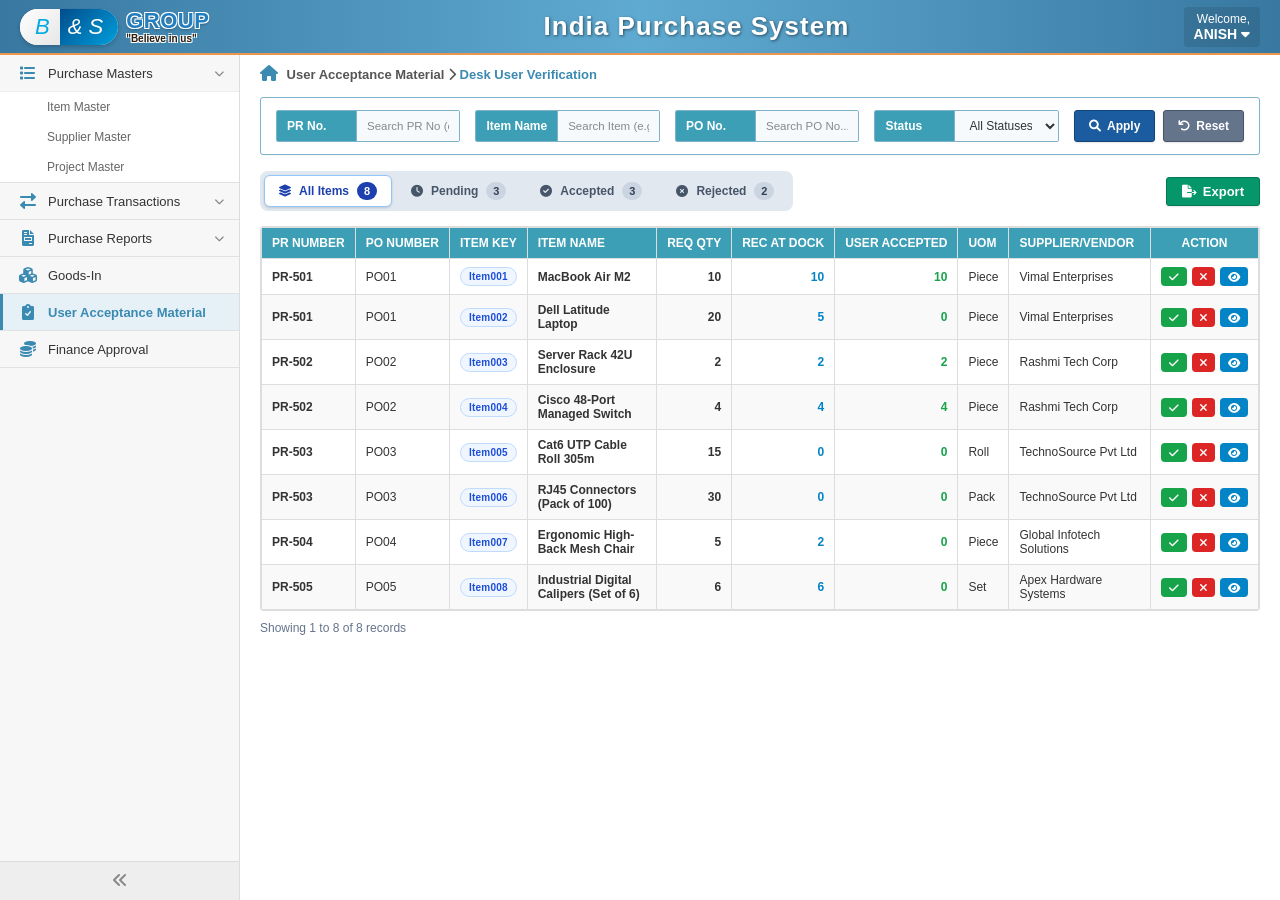
==== commit f8999ece: "refactor: standardize filter layouts and UI components across pages" ====
--- a/acceptance_material.html
+++ b/acceptance_material.html
@@ -33,8 +33,13 @@
             font-weight: 700;
         }
 
-        .confirm-modal-header.accept { color: #16a34a; }
-        .confirm-modal-header.reject { color: #dc2626; }
+        .confirm-modal-header.accept {
+            color: #16a34a;
+        }
+
+        .confirm-modal-header.reject {
+            color: #dc2626;
+        }
 
         .timeline-container {
             border-left: 2px solid #cbd5e1;
@@ -122,12 +127,14 @@
                         </li>
                         <li class="nav-item">
                             <a href="#" class="nav-link">
-                                <i class="fas fa-exchange-alt"></i> Purchase Transactions <i class="fas fa-chevron-down arrow"></i>
+                                <i class="fas fa-exchange-alt"></i> Purchase Transactions <i
+                                    class="fas fa-chevron-down arrow"></i>
                             </a>
                         </li>
                         <li class="nav-item">
                             <a href="#" class="nav-link">
-                                <i class="fas fa-file-invoice"></i> Purchase Reports <i class="fas fa-chevron-down arrow"></i>
+                                <i class="fas fa-file-invoice"></i> Purchase Reports <i
+                                    class="fas fa-chevron-down arrow"></i>
                             </a>
                         </li>
                         <li class="nav-item">
@@ -155,27 +162,27 @@
             <!-- Content Area -->
             <main class="content">
                 <div class="breadcrumb">
-                    <i class="fas fa-home"></i> User Acceptance Material <i class="fas fa-chevron-right"></i> 
+                    <i class="fas fa-home"></i> User Acceptance Material <i class="fas fa-chevron-right"></i>
                     <span class="current">Desk User Verification</span>
                 </div>
 
                 <!-- Filters Card (Prioritized for Requesters per BA Vimal) -->
-                <div class="form-container" style="margin-bottom: 15px; padding: 15px;">
-                    <div class="filter-grid-acceptance">
-                        <div class="form-group" style="margin: 0;">
-                            <label style="font-size: 11px; font-weight: 700; color: #475569; margin-bottom: 4px; display: block;">PR NUMBER</label>
+                <div class="filter-card">
+                    <div class="filter-grid filter-grid-acceptance">
+                        <div class="form-group">
+                            <label for="filterAccPrNo">PR No.</label>
                             <input type="text" id="filterAccPrNo" placeholder="Search PR No (e.g. PR-501)..." oninput="applyAcceptanceFilters()">
                         </div>
-                        <div class="form-group" style="margin: 0;">
-                            <label style="font-size: 11px; font-weight: 700; color: #475569; margin-bottom: 4px; display: block;">ITEM NAME</label>
+                        <div class="form-group">
+                            <label for="filterAccItem">Item Name</label>
                             <input type="text" id="filterAccItem" placeholder="Search Item (e.g. MacBook)..." oninput="applyAcceptanceFilters()">
                         </div>
-                        <div class="form-group" style="margin: 0;">
-                            <label style="font-size: 11px; font-weight: 700; color: #475569; margin-bottom: 4px; display: block;">PO NUMBER</label>
+                        <div class="form-group">
+                            <label for="filterAccPoNo">PO No.</label>
                             <input type="text" id="filterAccPoNo" placeholder="Search PO No..." oninput="applyAcceptanceFilters()">
                         </div>
-                        <div class="form-group" style="margin: 0;">
-                            <label style="font-size: 11px; font-weight: 700; color: #475569; margin-bottom: 4px; display: block;">ACCEPTANCE STATUS</label>
+                        <div class="form-group">
+                            <label for="filterAccStatus">Status</label>
                             <select id="filterAccStatus" onchange="onAccStatusDropdownChange()">
                                 <option value="">All Statuses</option>
                                 <option value="Pending">Pending</option>
@@ -183,9 +190,9 @@
                                 <option value="Rejected">Rejected</option>
                             </select>
                         </div>
-                        <div style="display: flex; gap: 8px;">
-                            <button class="btn btn-primary" onclick="applyAcceptanceFilters()"><i class="fas fa-search"></i> Apply</button>
-                            <button class="btn btn-secondary" onclick="clearAcceptanceFilters()"><i class="fas fa-undo"></i> Reset</button>
+                        <div class="filter-actions">
+                            <button type="button" class="btn btn-primary" onclick="applyAcceptanceFilters()"><i class="fas fa-search"></i> Apply</button>
+                            <button type="button" class="btn btn-secondary" onclick="clearAcceptanceFilters()"><i class="fas fa-undo"></i> Reset</button>
                         </div>
                     </div>
                 </div>
@@ -193,21 +200,29 @@
                 <!-- Status Tabs Bar -->
                 <div class="status-tabs-container">
                     <div class="status-tabs-group" role="tablist">
-                        <button type="button" class="status-tab tab-all active" data-status="All" onclick="switchAcceptanceTab('All')">
-                            <i class="fas fa-layer-group"></i> All Items <span class="tab-badge" id="accBadgeAll">0</span>
+                        <button type="button" class="status-tab tab-all active" data-status="All"
+                            onclick="switchAcceptanceTab('All')">
+                            <i class="fas fa-layer-group"></i> All Items <span class="tab-badge"
+                                id="accBadgeAll">0</span>
                         </button>
-                        <button type="button" class="status-tab tab-pending" data-status="Pending" onclick="switchAcceptanceTab('Pending')">
+                        <button type="button" class="status-tab tab-pending" data-status="Pending"
+                            onclick="switchAcceptanceTab('Pending')">
                             <i class="fas fa-clock"></i> Pending <span class="tab-badge" id="accBadgePending">0</span>
                         </button>
-                        <button type="button" class="status-tab tab-accepted" data-status="Accepted" onclick="switchAcceptanceTab('Accepted')">
-                            <i class="fas fa-check-circle"></i> Accepted <span class="tab-badge" id="accBadgeAccepted">0</span>
+                        <button type="button" class="status-tab tab-accepted" data-status="Accepted"
+                            onclick="switchAcceptanceTab('Accepted')">
+                            <i class="fas fa-check-circle"></i> Accepted <span class="tab-badge"
+                                id="accBadgeAccepted">0</span>
                         </button>
-                        <button type="button" class="status-tab tab-rejected" data-status="Rejected" onclick="switchAcceptanceTab('Rejected')">
-                            <i class="fas fa-times-circle"></i> Rejected <span class="tab-badge" id="accBadgeRejected">0</span>
+                        <button type="button" class="status-tab tab-rejected" data-status="Rejected"
+                            onclick="switchAcceptanceTab('Rejected')">
+                            <i class="fas fa-times-circle"></i> Rejected <span class="tab-badge"
+                                id="accBadgeRejected">0</span>
                         </button>
                     </div>
                     <div style="display: flex; gap: 8px;">
-                        <button class="btn btn-export" onclick="exportAcceptanceData()"><i class="fas fa-file-export"></i> Export</button>
+                        <button class="btn btn-export" onclick="exportAcceptanceData()"><i
+                                class="fas fa-file-export"></i> Export</button>
                     </div>
                 </div>
 
@@ -225,7 +240,6 @@
                                 <th style="text-align: right;">USER ACCEPTED</th>
                                 <th>UOM</th>
                                 <th>SUPPLIER/VENDOR</th>
-                                <th>ACCEPTANCE STATUS</th>
                                 <th style="text-align: center;">ACTION</th>
                             </tr>
                         </thead>
@@ -236,7 +250,8 @@
                 </div>
 
                 <!-- Pagination Bar -->
-                <div class="pagination-bar" style="display: flex; justify-content: space-between; align-items: center; margin-top: 10px; font-size: 12px; color: #64748b;">
+                <div class="pagination-bar"
+                    style="display: flex; justify-content: space-between; align-items: center; margin-top: 10px; font-size: 12px; color: #64748b;">
                     <div id="accPaginationInfo">Showing 1 to 0 of 0 records</div>
                     <div class="pagination-controls" id="accPaginationControls"></div>
                 </div>
@@ -250,13 +265,15 @@
     <div class="modal-overlay" id="viewMoreModal">
         <div class="modal-box" style="max-width: 860px;">
             <div class="modal-header">
-                <h3><i class="fas fa-info-circle"></i> Item Details &amp; Goods-In History — <span id="vmHeaderTitle"></span></h3>
+                <h3><i class="fas fa-info-circle"></i> Item Details &amp; Goods-In History — <span
+                        id="vmHeaderTitle"></span></h3>
                 <button class="modal-close-btn" onclick="closeViewMoreModal()">&times;</button>
             </div>
             <div class="modal-body">
                 <!-- Summary -->
                 <div class="summary-card">
-                    <div class="summary-card-title"><i class="fas fa-file-invoice"></i> Tracking &amp; Requisition Details</div>
+                    <div class="summary-card-title"><i class="fas fa-file-invoice"></i> Tracking &amp; Requisition
+                        Details</div>
                     <div class="summary-grid-5">
                         <div class="summary-item">
                             <span class="label">PR Number</span>
@@ -284,7 +301,7 @@
                 <!-- Received Batches & Goods-In Dock Receipts -->
                 <div class="summary-card" style="background: #ffffff; padding: 12px;">
                     <div class="summary-card-title" style="color: #0369a1;">
-                        <i class="fas fa-warehouse"></i> Goods-In Dock Receipts &amp; Batches (Japan's Entry)
+                        <i class="fas fa-warehouse"></i> Goods-In Dock Receipts &amp; Batches
                     </div>
                     <div class="table-container" style="margin: 0;">
                         <table class="data-table" id="vmBatchesTable">
@@ -330,9 +347,13 @@
             <p id="confirmModalText" style="font-size: 13px; color: #334155; margin-bottom: 12px;"></p>
 
             <div id="rejectReasonSection" style="display: none; margin-bottom: 12px;">
-                <label style="font-size: 11px; font-weight: 700; color: #b91c1c; display: block; margin-bottom: 4px;">REJECTION REASON</label>
-                <select id="confirmRejectReason" style="width: 100%; padding: 7px; font-size: 12px; border: 1px solid #cbd5e1; border-radius: 4px; margin-bottom: 8px;">
-                    <option value="Damaged during transit / transit defect">Damaged during transit / transit defect</option>
+                <label
+                    style="font-size: 11px; font-weight: 700; color: #b91c1c; display: block; margin-bottom: 4px;">REJECTION
+                    REASON</label>
+                <select id="confirmRejectReason"
+                    style="width: 100%; padding: 7px; font-size: 12px; border: 1px solid #cbd5e1; border-radius: 4px; margin-bottom: 8px;">
+                    <option value="Damaged during transit / transit defect">Damaged during transit / transit defect
+                    </option>
                     <option value="Specification mismatch with PO">Specification mismatch with PO</option>
                     <option value="Missing accessory / incomplete unit">Missing accessory / incomplete unit</option>
                     <option value="Quality defect / failed on testing">Quality defect / failed on testing</option>
@@ -341,8 +362,12 @@
             </div>
 
             <div style="margin-bottom: 15px;">
-                <label style="font-size: 11px; font-weight: 700; color: #475569; display: block; margin-bottom: 4px;">VERIFICATION REMARKS</label>
-                <textarea id="confirmRemarks" rows="2" style="width: 100%; padding: 8px; font-size: 12px; border: 1px solid #cbd5e1; border-radius: 4px;" placeholder="Optional remarks..."></textarea>
+                <label
+                    style="font-size: 11px; font-weight: 700; color: #475569; display: block; margin-bottom: 4px;">VERIFICATION
+                    REMARKS</label>
+                <textarea id="confirmRemarks" rows="2"
+                    style="width: 100%; padding: 8px; font-size: 12px; border: 1px solid #cbd5e1; border-radius: 4px;"
+                    placeholder="Optional remarks..."></textarea>
             </div>
 
             <div style="display: flex; justify-content: flex-end; gap: 8px;">
@@ -423,7 +448,7 @@
             });
 
             if (filtered.length === 0) {
-                tbody.innerHTML = `<tr><td colspan="11" style="text-align: center; padding: 30px; color: #64748b;">
+                tbody.innerHTML = `<tr><td colspan="10" style="text-align: center; padding: 30px; color: #64748b;">
                     <i class="fas fa-inbox" style="font-size: 28px; color: #cbd5e1; display: block; margin-bottom: 6px;"></i>
                     No requisition items found matching the filter criteria.
                 </td></tr>`;
@@ -470,7 +495,6 @@
                     <td style="text-align: right; color: #16a34a; font-weight: 700;">${item.userAcceptedQty}</td>
                     <td>${item.uom}</td>
                     <td>${item.supplierName}</td>
-                    <td><span class="badge ${statusClass}">${item.userAcceptanceStatus}</span></td>
                     <td style="text-align: center;">${actionsHtml}</td>
                 `;
                 tbody.appendChild(tr);
@@ -582,7 +606,7 @@
                 ${li.batches && li.batches.length > 0 ? `
                     <div class="timeline-step">
                         <div class="timeline-date">${li.batches[0].recDate}</div>
-                        <div class="timeline-title">Goods Received at Dock (Japan's Entry)</div>
+                        <div class="timeline-title">Goods Received at Dock</div>
                         <div class="timeline-desc">${li.recQty} ${li.uom} received and logged under batch ${li.batches.map(b => b.batchNo).join(', ')}.</div>
                     </div>
                 ` : ''}
@@ -617,4 +641,5 @@
         }
     </script>
 </body>
-</html>
+
+</html>
--- a/style.css
+++ b/style.css
@@ -1,1108 +1,1726 @@
-:root {
-    --primary-blue: #3b8ab2;
-    --header-blue: #2c729c;
-    --light-bg: #f5f6f8;
-    --border-color: #b5d5e5;
-    --text-color: #333;
-    --label-bg: #3c9fb6;
-    /* Teal-ish blue for labels matching image */
-}
-
-* {
-    box-sizing: border-box;
-    margin: 0;
-    padding: 0;
-    font-family: 'Segoe UI', Tahoma, Geneva, Verdana, sans-serif;
-}
-
-body {
-    background-color: var(--light-bg);
-    color: var(--text-color);
-}
-
-.app-container {
-    display: flex;
-    flex-direction: column;
-    height: 100vh;
-}
-
-/* Header */
-.header {
-    display: flex;
-    align-items: center;
-    justify-content: space-between;
-    background: linear-gradient(to right, #3878a1, #5faad1, #3878a1);
-    color: white;
-    padding: 0 20px;
-    height: 55px;
-    box-shadow: 0 2px 4px rgba(0, 0, 0, 0.1);
-    border-bottom: 2px solid #ed9549;
-    /* Small orange/red border line if any, mimicking the B&S logo line */
-}
-
-.logo-section {
-    display: flex;
-    align-items: center;
-}
-
-.logo-custom {
-    display: flex;
-    align-items: center;
-    gap: 8px;
-    background: transparent;
-}
-
-.logo-pill {
-    display: flex;
-    border-radius: 20px;
-    background: #fff;
-    overflow: hidden;
-    box-shadow: inset 0 1px 3px rgba(0,0,0,0.1), 0 2px 4px rgba(0,0,0,0.2);
-    font-family: 'Segoe UI', Arial, sans-serif;
-    font-style: italic;
-    height: 36px;
-}
-
-.pill-left {
-    background: linear-gradient(135deg, #ffffff, #e6e6e6);
-    color: #00abe0;
-    padding: 0 10px 0 15px;
-    display: flex;
-    align-items: center;
-    font-size: 22px;
-}
-
-.pill-right {
-    background: linear-gradient(135deg, #004c8c, #00a0dc);
-    color: #ffffff;
-    padding: 0 15px 0 8px;
-    display: flex;
-    align-items: center;
-    font-size: 22px;
-}
-
-.logo-text {
-    display: flex;
-    flex-direction: column;
-    justify-content: center;
-}
-
-.logo-group-text {
-    color: #217fc0;
-    font-size: 22px;
-    font-weight: 900;
-    line-height: 1;
-    text-shadow: 
-        -1px -1px 0 #fff,  
-         1px -1px 0 #fff,
-        -1px  1px 0 #fff,
-         1px  1px 0 #fff,
-         0 2px 3px rgba(0,0,0,0.3);
-    letter-spacing: 0.5px;
-}
-
-.logo-tagline-text {
-    color: #2b1d10;
-    font-size: 10px;
-    font-weight: 900;
-    margin-top: 1px;
-    text-shadow: 1px 1px 0 #fff, -1px -1px 0 #fff, 1px -1px 0 #fff, -1px 1px 0 #fff;
-}
-
-.title-section h1 {
-    font-size: 26px;
-    text-shadow: 1px 1px 3px rgba(0, 0, 0, 0.5);
-    margin: 0;
-    font-weight: bold;
-    letter-spacing: 1px;
-}
-
-.user-section .user-info {
-    font-size: 12px;
-    display: flex;
-    flex-direction: column;
-    align-items: flex-end;
-    background-color: rgba(0, 0, 0, 0.1);
-    padding: 5px 10px;
-    border-radius: 4px;
-}
-
-.user-section .username {
-    font-weight: bold;
-    font-size: 14px;
-}
-
-/* Main Layout */
-.main-wrapper {
-    display: flex;
-    flex: 1;
-    overflow: hidden;
-}
-
-/* Sidebar */
-.sidebar {
-    width: 240px;
-    background-color: #f7f7f7;
-    border-right: 1px solid #ddd;
-    display: flex;
-    flex-direction: column;
-}
-
-.nav-list {
-    list-style: none;
-}
-
-.nav-item {
-    border-bottom: 1px solid #e1e1e1;
-}
-
-.nav-link {
-    display: flex;
-    align-items: center;
-    padding: 10px 15px;
-    text-decoration: none;
-    color: #333;
-    font-size: 13px;
-    font-weight: 500;
-    transition: all 0.2s ease;
-    border-left: 3px solid transparent;
-}
-
-.nav-link i:first-child {
-    margin-right: 10px;
-    color: var(--primary-blue);
-    width: 20px;
-    text-align: center;
-    font-size: 16px;
-}
-
-.nav-link:hover {
-    background-color: #e6f0f7;
-    color: var(--primary-blue);
-}
-
-.nav-link.active,
-.nav-item.active > .nav-link {
-    background-color: #e6f0f7;
-    color: var(--primary-blue);
-    font-weight: 600;
-    border-left: 3px solid var(--primary-blue);
-}
-
-.arrow {
-    margin-left: auto;
-    font-size: 10px;
-    color: #888;
-}
-
-.sub-nav-list {
-    list-style: none;
-    background-color: #fff;
-    border-top: 1px solid #eee;
-}
-
-.sub-nav-link {
-    display: block;
-    padding: 8px 15px 8px 45px;
-    text-decoration: none;
-    color: #666;
-    font-size: 12px;
-    border-left: 2px solid transparent;
-}
-
-.sub-nav-link:hover {
-    color: var(--primary-blue);
-    background-color: #f5f9fc;
-}
-
-.sidebar-collapse {
-    margin-top: auto;
-    padding: 10px;
-    text-align: center;
-    color: #888;
-    background-color: #eee;
-    cursor: pointer;
-    border-top: 1px solid #ddd;
-}
-
-.sidebar-collapse:hover {
-    background-color: #e0e0e0;
-}
-
-/* Content */
-.content {
-    flex: 1;
-    padding: 10px 20px;
-    overflow-y: auto;
-    background-color: #fff;
-}
-
-.breadcrumb {
-    font-size: 13px;
-    color: #555;
-    margin-bottom: 15px;
-    font-weight: bold;
-}
-
-.breadcrumb i.fa-home {
-    color: var(--primary-blue);
-    font-size: 16px;
-    margin-right: 5px;
-}
-
-.breadcrumb .current {
-    color: var(--primary-blue);
-}
-
-/* Form */
-.form-container {
-    padding: 15px 0;
-    margin-bottom: 20px;
-}
-
-.form-grid {
-    display: grid;
-    grid-template-columns: repeat(3, 1fr);
-    gap: 10px;
-}
-
-.form-group {
-    display: flex;
-    border: 1px solid var(--border-color);
-    border-radius: 2px;
-    overflow: hidden;
-    height: 32px;
-}
-
-.form-group:has(textarea),
-.form-group.has-textarea {
-    height: auto;
-    min-height: 52px;
-}
-
-.form-group label {
-    background-color: var(--label-bg);
-    color: white;
-    padding: 0 10px;
-    width: 160px;
-    font-size: 12px;
-    font-weight: bold;
-    display: flex;
-    align-items: center;
-    border-right: 1px solid var(--border-color);
-    white-space: nowrap;
-}
-
-.form-group input,
-.form-group select,
-.form-group textarea {
-    flex: 1;
-    border: none;
-    padding: 0 8px;
-    font-size: 12px;
-    font-family: inherit;
-    outline: none;
-    background-color: #f6fafd;
-    color: #333;
-}
-
-.form-group textarea {
-    padding: 6px 8px;
-    resize: none;
-    line-height: 1.4;
-}
-
-.form-group input:focus,
-.form-group select:focus,
-.form-group textarea:focus {
-    background-color: #fff;
-    box-shadow: inset 0 0 4px rgba(59, 138, 178, 0.4);
-}
-
-.readonly-field {
-    background-color: #eef3f6 !important;
-    color: #666;
-}
-
-/* Actions */
-.form-actions {
-    display: flex;
-    justify-content: center;
-    gap: 10px;
-    margin-top: 20px;
-    padding: 10px;
-    border: 1px solid var(--border-color);
-    background-color: #f9fbfd;
-    border-radius: 3px;
-}
-
-.btn {
-    padding: 6px 15px;
-    border: 1px solid transparent;
-    border-radius: 3px;
-    color: white;
-    cursor: pointer;
-    font-size: 13px;
-    font-weight: bold;
-    display: flex;
-    align-items: center;
-    gap: 6px;
-    box-shadow: 0 1px 2px rgba(0, 0, 0, 0.1);
-}
-
-.btn-save {
-    background-color: #1b5b9f;
-    border-color: #12457a;
-}
-
-.btn-save:hover {
-    background-color: #154a85;
-}
-
-.btn-primary {
-    background-color: #1b5b9f;
-    border-color: #12457a;
-    color: #ffffff !important;
-}
-
-.btn-primary:hover {
-    background-color: #154a85;
-}
-
-.btn-secondary {
-    background-color: #64748b;
-    border-color: #475569;
-    color: #ffffff !important;
-}
-
-.btn-secondary:hover {
-    background-color: #475569;
-}
-
-.btn-success {
-    background-color: #16a34a;
-    border-color: #15803d;
-    color: #ffffff !important;
-}
-
-.btn-success:hover {
-    background-color: #15803d;
-}
-
-.btn-danger {
-    background-color: #dc2626;
-    border-color: #b91c1c;
-    color: #ffffff !important;
-}
-
-.btn-danger:hover {
-    background-color: #b91c1c;
-}
-
-.btn-export {
-    background-color: #059669;
-    border-color: #047857;
-    color: #ffffff !important;
-}
-
-.btn-export:hover {
-    background-color: #047857;
-}
-
-.btn-update {
-    background-color: #92a9c3;
-    border-color: #7b91a9;
-    cursor: not-allowed;
-}
-
-.btn-reset {
-    background-color: #5cb85c;
-    border-color: #4cae4c;
-}
-
-.btn-reset:hover {
-    background-color: #449d44;
-}
-
-/* Table */
-.table-container {
-    overflow-x: auto;
-    border: 1px solid #ddd;
-    border-radius: 3px;
-}
-
-.data-table {
-    width: 100%;
-    border-collapse: collapse;
-    font-size: 12px;
-}
-
-.data-table th,
-.data-table td {
-    border: 1px solid #ddd;
-    padding: 8px 10px;
-    text-align: left;
-}
-
-.data-table th {
-    background-color: var(--label-bg);
-    color: white;
-    font-weight: bold;
-    white-space: nowrap;
-}
-
-.data-table tr:nth-child(even) {
-    background-color: #f9f9f9;
-}
-
-.data-table tr:hover {
-    background-color: #f1f1f1;
-}
-
-.badge {
-    padding: 3px 8px;
-    border-radius: 12px;
-    font-size: 11px;
-    color: white;
-    font-weight: bold;
-}
-
-.badge.active {
-    background-color: #28a745;
-}
-
-.badge.inactive {
-    background-color: #6c757d;
-}
-
-.badge.completed {
-    background-color: #007bff;
-}
-
-.badge.pending {
-    background-color: #f39c12;
-}
-
-.badge.close,
-.badge.closed {
-    background-color: #6c757d;
-}
-
-.action-icons {
-    display: flex;
-    gap: 8px;
-    justify-content: center;
-}
-
-.action-icons i {
-    cursor: pointer;
-    font-size: 13px;
-    padding: 5px 8px;
-    border-radius: 3px;
-    transition: opacity 0.2s;
-    color: white;
-}
-
-.action-icons i:hover {
-    opacity: 0.8;
-}
-
-.icon-view {
-    background-color: #17a2b8;
-}
-
-.icon-edit {
-    background-color: #1b5b9f;
-}
-
-.icon-delete {
-    background-color: #dc3545;
-}
-
-/* ======================== */
-/* Goods-In: Form Toggle    */
-/* ======================== */
-.form-wrapper {
-    overflow: hidden;
-    max-height: 0;
-    opacity: 0;
-    transition: max-height 0.45s cubic-bezier(0.4, 0, 0.2, 1),
-                opacity 0.35s ease,
-                margin 0.35s ease;
-    margin-top: 0;
-    margin-bottom: 0;
-}
-
-.form-wrapper.visible {
-    max-height: 2000px;
-    opacity: 1;
-    margin-bottom: 20px;
-}
-
-/* ================================ */
-/* Goods-In: Multi-Value Chip UI    */
-/* ================================ */
-.multi-value-group {
-    display: flex;
-    flex-wrap: wrap;
-    align-items: center;
-    gap: 5px;
-    flex: 1;
-    padding: 4px 8px;
-    background-color: #f6fafd;
-    min-height: 32px;
-}
-
-.form-group.multi-value-field {
-    height: auto;
-    min-height: 32px;
-}
-
-.value-chip {
-    display: inline-flex;
-    align-items: center;
-    gap: 4px;
-    background: linear-gradient(135deg, #3c9fb6, #2d8a9e);
-    color: #fff;
-    padding: 2px 8px 2px 10px;
-    border-radius: 14px;
-    font-size: 11px;
-    font-weight: 600;
-    white-space: nowrap;
-    animation: chipIn 0.25s ease-out;
-    box-shadow: 0 1px 3px rgba(44, 114, 156, 0.25);
-}
-
-@keyframes chipIn {
-    from {
-        transform: scale(0.7);
-        opacity: 0;
-    }
-    to {
-        transform: scale(1);
-        opacity: 1;
-    }
-}
-
-.value-chip .remove-chip {
-    display: inline-flex;
-    align-items: center;
-    justify-content: center;
-    width: 16px;
-    height: 16px;
-    border-radius: 50%;
-    background-color: rgba(255, 255, 255, 0.25);
-    color: #fff;
-    font-size: 11px;
-    font-weight: bold;
-    cursor: pointer;
-    border: none;
-    padding: 0;
-    line-height: 1;
-    transition: background-color 0.2s;
-}
-
-.value-chip .remove-chip:hover {
-    background-color: #dc3545;
-}
-
-/* Add value button */
-.add-value-btn {
-    display: inline-flex;
-    align-items: center;
-    gap: 3px;
-    background: transparent;
-    border: 1.5px dashed var(--primary-blue);
-    color: var(--primary-blue);
-    border-radius: 14px;
-    padding: 2px 10px;
-    font-size: 11px;
-    font-weight: 600;
-    cursor: pointer;
-    transition: all 0.2s;
-    white-space: nowrap;
-}
-
-.add-value-btn:hover {
-    background-color: var(--primary-blue);
-    color: #fff;
-    border-color: var(--primary-blue);
-}
-
-/* Inline input for adding values */
-.add-value-input-wrapper {
-    display: none;
-    align-items: center;
-    gap: 3px;
-}
-
-.add-value-input-wrapper.active {
-    display: inline-flex;
-}
-
-.add-value-input {
-    border: 1px solid var(--border-color);
-    border-radius: 3px;
-    padding: 2px 6px;
-    font-size: 11px;
-    outline: none;
-    width: 120px;
-    height: 22px;
-    background-color: #fff;
-}
-
-.add-value-input:focus {
-    border-color: var(--primary-blue);
-    box-shadow: 0 0 0 2px rgba(59, 138, 178, 0.15);
-}
-
-.add-value-confirm {
-    display: inline-flex;
-    align-items: center;
-    justify-content: center;
-    width: 22px;
-    height: 22px;
-    border-radius: 50%;
-    background-color: #28a745;
-    color: #fff;
-    border: none;
-    cursor: pointer;
-    font-size: 12px;
-    transition: background-color 0.2s;
-}
-
-.add-value-confirm:hover {
-    background-color: #1e7e34;
-}
-
-.add-value-cancel {
-    display: inline-flex;
-    align-items: center;
-    justify-content: center;
-    width: 22px;
-    height: 22px;
-    border-radius: 50%;
-    background-color: #6c757d;
-    color: #fff;
-    border: none;
-    cursor: pointer;
-    font-size: 12px;
-    transition: background-color 0.2s;
-}
-
-.add-value-cancel:hover {
-    background-color: #dc3545;
-}
-
-/* ================================ */
-/* Goods-In: Add New Entry Button   */
-/* ================================ */
-.btn-add-entry {
-    background-color: var(--primary-blue);
-    border-color: var(--header-blue);
-    color: #fff;
-}
-
-.btn-add-entry:hover {
-    background-color: var(--header-blue);
-}
-
-/* Table multi-value cell */
-.table-multi-values {
-    display: flex;
-    flex-wrap: wrap;
-    gap: 3px;
-}
-
-.table-value-pill {
-    display: inline-block;
-    background-color: #e8f4f8;
-    color: #2c729c;
-    padding: 1px 7px;
-    border-radius: 10px;
-    font-size: 11px;
-    font-weight: 500;
-    border: 1px solid #c7dfe9;
-    white-space: nowrap;
-}
-
-/* ========================================================= */
-/* STATUS TABS & METRICS BAR (SHARED COMPONENT)              */
-/* ========================================================= */
-.status-tabs-container {
-    display: flex;
-    justify-content: space-between;
-    align-items: center;
-    margin-bottom: 15px;
-    flex-wrap: wrap;
-    gap: 12px;
-}
-
-.status-tabs-group {
-    display: inline-flex;
-    background: #e2e8f0;
-    padding: 4px;
-    border-radius: 8px;
-    gap: 4px;
-}
-
-.status-tab {
-    display: inline-flex;
-    align-items: center;
-    gap: 8px;
-    padding: 6px 14px;
-    border-radius: 6px;
-    border: 1px solid transparent;
-    background: transparent;
-    font-size: 12px;
-    font-weight: 600;
-    color: #475569;
-    cursor: pointer;
-    transition: all 0.2s ease;
-    user-select: none;
-}
-
-.status-tab:hover {
-    background: rgba(255, 255, 255, 0.6);
-    color: #1e293b;
-}
-
-.status-tab.active {
-    background: #ffffff;
-    color: #0f172a;
-    box-shadow: 0 1px 3px rgba(0, 0, 0, 0.1), 0 1px 2px rgba(0, 0, 0, 0.06);
-}
-
-.status-tab.active.tab-all {
-    color: #1e40af;
-    border-color: #93c5fd;
-}
-.status-tab.active.tab-new {
-    color: #0284c7;
-    border-color: #7dd3fc;
-}
-.status-tab.active.tab-partial {
-    color: #d97706;
-    border-color: #fcd34d;
-}
-.status-tab.active.tab-complete,
-.status-tab.active.tab-accepted {
-    color: #15803d;
-    border-color: #86efac;
-}
-.status-tab.active.tab-rejected {
-    color: #b91c1c;
-    border-color: #fca5a5;
-}
-.status-tab.active.tab-pending {
-    color: #b45309;
-    border-color: #fde68a;
-}
-
-.tab-badge {
-    display: inline-flex;
-    align-items: center;
-    justify-content: center;
-    min-width: 20px;
-    height: 18px;
-    padding: 0 6px;
-    border-radius: 9px;
-    font-size: 11px;
-    font-weight: 700;
-    background: #cbd5e1;
-    color: #334155;
-    line-height: 1;
-}
-
-.status-tab.active .tab-badge {
-    background: #0f172a;
-    color: #ffffff;
-}
-.status-tab.active.tab-all .tab-badge { background: #1e40af; color: #fff; }
-.status-tab.active.tab-new .tab-badge { background: #0284c7; color: #fff; }
-.status-tab.active.tab-partial .tab-badge { background: #d97706; color: #fff; }
-.status-tab.active.tab-complete .tab-badge,
-.status-tab.active.tab-accepted .tab-badge { background: #16a34a; color: #fff; }
-.status-tab.active.tab-rejected .tab-badge { background: #dc2626; color: #fff; }
-
-/* Status Badges */
-.badge {
-    display: inline-flex;
-    align-items: center;
-    padding: 3px 8px;
-    border-radius: 12px;
-    font-size: 11px;
-    font-weight: 600;
-    text-transform: capitalize;
-    letter-spacing: 0.2px;
-    white-space: nowrap;
-}
-.badge.new { background: #e0f2fe; color: #0369a1; border: 1px solid #bae6fd; }
-.badge.partial { background: #fef3c7; color: #92400e; border: 1px solid #fde68a; }
-.badge.partially-paid { background: #fef3c7; color: #92400e; border: 1px solid #fde68a; }
-.badge.full,
-.badge.complete,
-.badge.completed,
-.badge.accepted,
-.badge.fully-paid,
-.badge.paid { background: #dcfce7; color: #15803d; border: 1px solid #bbf7d0; }
-.badge.pending,
-.badge.unpaid { background: #fffbeb; color: #b45309; border: 1px solid #fef08a; }
-.badge.rejected { background: #fee2e2; color: #b91c1c; border: 1px solid #fecaca; }
-.badge.open { background: #eff6ff; color: #1d4ed8; border: 1px solid #bfdbfe; }
-.badge.closed { background: #f1f5f9; color: #475569; border: 1px solid #cbd5e1; }
-
-/* Invoices clickable download/view pill */
-.invoice-link-badge {
-    display: inline-flex;
-    align-items: center;
-    gap: 5px;
-    background: #e0f2fe;
-    color: #0284c7;
-    border: 1px solid #bae6fd;
-    padding: 2px 8px;
-    border-radius: 12px;
-    font-size: 11px;
-    font-weight: 600;
-    text-decoration: none;
-    cursor: pointer;
-    transition: all 0.2s;
-    margin: 2px 3px 2px 0;
-}
-.invoice-link-badge:hover {
-    background: #0284c7;
-    color: #ffffff;
-    border-color: #0284c7;
-    box-shadow: 0 2px 4px rgba(2, 132, 199, 0.2);
-}
-
-/* Modal Overlay & Card System */
-.modal-overlay {
-    display: none;
-    position: fixed;
-    top: 0;
-    left: 0;
-    width: 100vw;
-    height: 100vh;
-    background: rgba(15, 23, 42, 0.65);
-    backdrop-filter: blur(4px);
-    z-index: 9999;
-    align-items: center;
-    justify-content: center;
-    padding: 20px;
-}
-.modal-overlay.active {
-    display: flex;
-}
-.modal-box {
-    background: #ffffff;
-    border-radius: 10px;
-    width: 100%;
-    max-width: 960px;
-    max-height: 90vh;
-    overflow-y: auto;
-    box-shadow: 0 20px 25px -5px rgba(0, 0, 0, 0.2), 0 10px 10px -5px rgba(0, 0, 0, 0.1);
-    display: flex;
-    flex-direction: column;
-}
-.modal-header {
-    display: flex;
-    justify-content: space-between;
-    align-items: center;
-    padding: 16px 20px;
-    background: linear-gradient(135deg, #2c729c, #3b8ab2);
-    color: #ffffff;
-    border-radius: 10px 10px 0 0;
-}
-.modal-header h3 {
-    font-size: 16px;
-    font-weight: 600;
-    display: flex;
-    align-items: center;
-    gap: 8px;
-}
-.modal-close-btn {
-    background: transparent;
-    border: none;
-    color: #ffffff;
-    font-size: 18px;
-    cursor: pointer;
-    padding: 4px 8px;
-    border-radius: 4px;
-    transition: background 0.2s;
-}
-.modal-close-btn:hover {
-    background: rgba(255, 255, 255, 0.2);
-}
-.modal-body {
-    padding: 20px;
-    flex: 1;
-    overflow-y: auto;
-}
-.modal-footer {
-    display: flex;
-    justify-content: flex-end;
-    gap: 10px;
-    padding: 14px 20px;
-    background: #f8fafc;
-    border-top: 1px solid #e2e8f0;
-    border-radius: 0 0 10px 10px;
-}
-
-/* Card Summary Blocks inside Modals */
-.summary-card {
-    background: #f8fafc;
-    border: 1px solid #e2e8f0;
-    border-radius: 8px;
-    padding: 14px 18px;
-    margin-bottom: 16px;
-}
-.summary-card-title {
-    font-size: 13px;
-    font-weight: 700;
-    color: #1e293b;
-    text-transform: uppercase;
-    letter-spacing: 0.5px;
-    margin-bottom: 12px;
-    display: flex;
-    align-items: center;
-    gap: 8px;
-    border-bottom: 1px solid #e2e8f0;
-    padding-bottom: 6px;
-}
-.summary-grid-4 {
-    display: grid;
-    grid-template-columns: repeat(4, 1fr);
-    gap: 12px;
-}
-.summary-grid-5 {
-    display: grid;
-    grid-template-columns: repeat(5, 1fr);
-    gap: 12px;
-}
-.summary-item {
-    display: flex;
-    flex-direction: column;
-}
-.summary-item .label {
-    font-size: 11px;
-    font-weight: 600;
-    color: #64748b;
-    margin-bottom: 2px;
-    text-transform: uppercase;
-}
-.summary-item .value {
-    font-size: 13px;
-    font-weight: 600;
-    color: #0f172a;
-}
-.summary-item .value.highlight {
-    color: #0284c7;
-    font-size: 14px;
-}
-.summary-item .value.alert {
-    color: #d97706;
-    font-size: 14px;
-}
-.summary-item .value.success {
-    color: #16a34a;
-    font-size: 14px;
-}
-
-/* Action Button Styles */
-.action-btn-group {
-    display: flex;
-    align-items: center;
-    gap: 5px;
-    flex-wrap: nowrap;
-}
-.action-btn {
-    display: inline-flex;
-    align-items: center;
-    justify-content: center;
-    gap: 4px;
-    padding: 4px 8px;
-    font-size: 11px;
-    font-weight: 600;
-    border: none;
-    border-radius: 4px;
-    cursor: pointer;
-    transition: all 0.2s ease;
-    color: #fff;
-    white-space: nowrap;
-}
-.action-btn:hover {
-    opacity: 0.9;
-    transform: translateY(-1px);
-}
-.action-btn-view { background: #0284c7; }
-.action-btn-accept { background: #16a34a; }
-.action-btn-reject { background: #dc2626; }
-.action-btn-history { background: #64748b; }
-.action-btn-open { background: #2563eb; }
-
-/* Modal & Card Grid Form Groups (Vertical Stacked Layout) */
-.batch-form-grid,
-.payment-record-grid {
-    display: grid;
-    gap: 12px;
-    align-items: flex-end;
-}
-
-.batch-form-grid .form-group,
-.payment-record-grid .form-group,
-.form-group-vertical {
-    display: flex !important;
-    flex-direction: column !important;
-    height: auto !important;
-    border: none !important;
-    background: transparent !important;
-    overflow: visible !important;
-    margin: 0 !important;
-}
-
-.batch-form-grid .form-group label,
-.payment-record-grid .form-group label,
-.form-group-vertical label {
-    background-color: transparent !important;
-    color: #475569 !important;
-    padding: 0 !important;
-    width: auto !important;
-    border-right: none !important;
-    font-size: 11px !important;
-    font-weight: 700 !important;
-    margin-bottom: 5px !important;
-    display: block !important;
-    text-transform: uppercase !important;
-    letter-spacing: 0.3px !important;
-    white-space: nowrap !important;
-}
-
-.batch-form-grid .form-group input,
-.batch-form-grid .form-group select,
-.payment-record-grid .form-group input,
-.payment-record-grid .form-group select,
-.form-group-vertical input,
-.form-group-vertical select {
-    width: 100% !important;
-    padding: 7px 10px !important;
-    font-size: 12px !important;
-    border: 1px solid #cbd5e1 !important;
-    border-radius: 4px !important;
-    background-color: #ffffff !important;
-    color: #1e293b !important;
-    height: 34px !important;
-    box-sizing: border-box !important;
-    outline: none !important;
-    box-shadow: none !important;
-}
-
-.batch-form-grid .form-group input:focus,
-.batch-form-grid .form-group select:focus,
-.payment-record-grid .form-group input:focus,
-.payment-record-grid .form-group select:focus,
-.form-group-vertical input:focus,
-.form-group-vertical select:focus {
-    border-color: #0284c7 !important;
-    box-shadow: 0 0 0 2px rgba(2, 132, 199, 0.2) !important;
-}+:root {
+    --primary-blue: #3b8ab2;
+    --header-blue: #2c729c;
+    --light-bg: #f5f6f8;
+    --border-color: #7eb2cb;
+    --text-color: #333;
+    --label-bg: #3c9fb6;
+    /* Teal-ish blue for labels matching Item Master image */
+}
+
+* {
+    box-sizing: border-box;
+    margin: 0;
+    padding: 0;
+    font-family: 'Segoe UI', Tahoma, Geneva, Verdana, sans-serif;
+}
+
+body {
+    background-color: var(--light-bg);
+    color: var(--text-color);
+}
+
+.app-container {
+    display: flex;
+    flex-direction: column;
+    height: 100vh;
+}
+
+/* Header */
+.header {
+    display: flex;
+    align-items: center;
+    justify-content: space-between;
+    background: linear-gradient(to right, #3878a1, #5faad1, #3878a1);
+    color: white;
+    padding: 0 20px;
+    height: 55px;
+    box-shadow: 0 2px 4px rgba(0, 0, 0, 0.1);
+    border-bottom: 2px solid #ed9549;
+    /* Small orange/red border line if any, mimicking the B&S logo line */
+}
+
+.logo-section {
+    display: flex;
+    align-items: center;
+}
+
+.logo-custom {
+    display: flex;
+    align-items: center;
+    gap: 8px;
+    background: transparent;
+}
+
+.logo-pill {
+    display: flex;
+    border-radius: 20px;
+    background: #fff;
+    overflow: hidden;
+    box-shadow: inset 0 1px 3px rgba(0, 0, 0, 0.1), 0 2px 4px rgba(0, 0, 0, 0.2);
+    font-family: 'Segoe UI', Arial, sans-serif;
+    font-style: italic;
+    height: 36px;
+}
+
+.pill-left {
+    background: linear-gradient(135deg, #ffffff, #e6e6e6);
+    color: #00abe0;
+    padding: 0 10px 0 15px;
+    display: flex;
+    align-items: center;
+    font-size: 22px;
+}
+
+.pill-right {
+    background: linear-gradient(135deg, #004c8c, #00a0dc);
+    color: #ffffff;
+    padding: 0 15px 0 8px;
+    display: flex;
+    align-items: center;
+    font-size: 22px;
+}
+
+.logo-text {
+    display: flex;
+    flex-direction: column;
+    justify-content: center;
+}
+
+.logo-group-text {
+    color: #217fc0;
+    font-size: 22px;
+    font-weight: 900;
+    line-height: 1;
+    text-shadow:
+        -1px -1px 0 #fff,
+        1px -1px 0 #fff,
+        -1px 1px 0 #fff,
+        1px 1px 0 #fff,
+        0 2px 3px rgba(0, 0, 0, 0.3);
+    letter-spacing: 0.5px;
+}
+
+.logo-tagline-text {
+    color: #2b1d10;
+    font-size: 10px;
+    font-weight: 900;
+    margin-top: 1px;
+    text-shadow: 1px 1px 0 #fff, -1px -1px 0 #fff, 1px -1px 0 #fff, -1px 1px 0 #fff;
+}
+
+.title-section h1 {
+    font-size: 26px;
+    text-shadow: 1px 1px 3px rgba(0, 0, 0, 0.5);
+    margin: 0;
+    font-weight: bold;
+    letter-spacing: 1px;
+}
+
+.user-section .user-info {
+    font-size: 12px;
+    display: flex;
+    flex-direction: column;
+    align-items: flex-end;
+    background-color: rgba(0, 0, 0, 0.1);
+    padding: 5px 10px;
+    border-radius: 4px;
+}
+
+.user-section .username {
+    font-weight: bold;
+    font-size: 14px;
+}
+
+/* Main Layout */
+.main-wrapper {
+    display: flex;
+    flex: 1;
+    overflow: hidden;
+}
+
+/* Sidebar */
+.sidebar {
+    width: 240px;
+    background-color: #f7f7f7;
+    border-right: 1px solid #ddd;
+    display: flex;
+    flex-direction: column;
+}
+
+.nav-list {
+    list-style: none;
+}
+
+.nav-item {
+    border-bottom: 1px solid #e1e1e1;
+}
+
+.nav-link {
+    display: flex;
+    align-items: center;
+    padding: 10px 15px;
+    text-decoration: none;
+    color: #333;
+    font-size: 13px;
+    font-weight: 500;
+    transition: all 0.2s ease;
+    border-left: 3px solid transparent;
+}
+
+.nav-link i:first-child {
+    margin-right: 10px;
+    color: var(--primary-blue);
+    width: 20px;
+    text-align: center;
+    font-size: 16px;
+}
+
+.nav-link:hover {
+    background-color: #e6f0f7;
+    color: var(--primary-blue);
+}
+
+.nav-link.active,
+.nav-item.active>.nav-link {
+    background-color: #e6f0f7;
+    color: var(--primary-blue);
+    font-weight: 600;
+    border-left: 3px solid var(--primary-blue);
+}
+
+.arrow {
+    margin-left: auto;
+    font-size: 10px;
+    color: #888;
+}
+
+.sub-nav-list {
+    list-style: none;
+    background-color: #fff;
+    border-top: 1px solid #eee;
+}
+
+.sub-nav-link {
+    display: block;
+    padding: 8px 15px 8px 45px;
+    text-decoration: none;
+    color: #666;
+    font-size: 12px;
+    border-left: 2px solid transparent;
+}
+
+.sub-nav-link:hover {
+    color: var(--primary-blue);
+    background-color: #f5f9fc;
+}
+
+.sidebar-collapse {
+    margin-top: auto;
+    padding: 10px;
+    text-align: center;
+    color: #888;
+    background-color: #eee;
+    cursor: pointer;
+    border-top: 1px solid #ddd;
+}
+
+.sidebar-collapse:hover {
+    background-color: #e0e0e0;
+}
+
+/* Content */
+.content {
+    flex: 1;
+    padding: 10px 20px;
+    overflow-y: auto;
+    background-color: #fff;
+}
+
+.breadcrumb {
+    font-size: 13px;
+    color: #555;
+    margin-bottom: 15px;
+    font-weight: bold;
+}
+
+.breadcrumb i.fa-home {
+    color: var(--primary-blue);
+    font-size: 16px;
+    margin-right: 5px;
+}
+
+.breadcrumb .current {
+    color: var(--primary-blue);
+}
+
+/* Form */
+.form-container {
+    padding: 15px 0;
+    margin-bottom: 20px;
+}
+
+.form-grid {
+    display: grid;
+    grid-template-columns: repeat(3, 1fr);
+    gap: 10px;
+}
+
+.form-group {
+    display: flex;
+    border: 1px solid var(--border-color);
+    border-radius: 2px;
+    overflow: hidden;
+    height: 32px;
+    background-color: #ffffff;
+    align-items: center;
+    box-sizing: border-box;
+    transition: border-color 0.2s, box-shadow 0.2s;
+}
+
+.form-group:focus-within {
+    border-color: #1b5b9f;
+    box-shadow: 0 0 3px rgba(27, 91, 159, 0.35);
+}
+
+.form-group:has(textarea),
+.form-group.has-textarea {
+    height: auto;
+    min-height: 52px;
+    align-items: stretch;
+}
+
+.form-group label {
+    background-color: var(--label-bg);
+    color: #ffffff !important;
+    padding: 0 10px;
+    width: auto;
+    min-width: 85px;
+    max-width: 140px;
+    font-size: 12px;
+    font-weight: bold;
+    display: flex;
+    align-items: center;
+    border: none;
+    border-right: 1px solid var(--border-color);
+    white-space: nowrap;
+    height: 100%;
+    margin: 0;
+    box-sizing: border-box;
+    user-select: none;
+    flex-shrink: 0;
+}
+
+.form-group input:not([type="checkbox"]):not([type="radio"]),
+.form-group select {
+    flex: 1;
+    min-width: 0;
+    height: 100%;
+    margin: 0;
+    border: none;
+    border-radius: 0;
+    padding: 0 10px;
+    font-size: 12px;
+    font-family: inherit;
+    outline: none;
+    background-color: #f6fafd;
+    color: #333333;
+    box-sizing: border-box;
+    transition: background-color 0.15s ease;
+}
+
+.form-group input[type="checkbox"] {
+    margin: auto;
+    width: 16px;
+    height: 16px;
+    accent-color: var(--label-bg);
+    cursor: pointer;
+}
+
+.form-group textarea {
+    flex: 1;
+    min-width: 0;
+    margin: 0;
+    border: none;
+    border-radius: 0;
+    padding: 6px 8px;
+    font-size: 12px;
+    font-family: inherit;
+    resize: none;
+    outline: none;
+    background-color: #f6fafd;
+    color: #333333;
+    line-height: 1.4;
+    box-sizing: border-box;
+}
+
+.form-group input:not([type="checkbox"]):not([type="radio"]):focus,
+.form-group select:focus,
+.form-group textarea:focus {
+    background-color: #ffffff;
+    box-shadow: none;
+}
+
+.form-group input[readonly],
+.form-group input:disabled,
+.readonly-field {
+    background-color: #e9ecef !important;
+    color: #495057 !important;
+    cursor: not-allowed;
+}
+
+/* Actions */
+.form-actions {
+    display: flex;
+    justify-content: center;
+    gap: 10px;
+    margin-top: 20px;
+    padding: 10px;
+    border: 1px solid var(--border-color);
+    background-color: #f9fbfd;
+    border-radius: 3px;
+}
+
+.btn {
+    padding: 6px 15px;
+    border: 1px solid transparent;
+    border-radius: 3px;
+    color: white;
+    cursor: pointer;
+    font-size: 13px;
+    font-weight: bold;
+    display: flex;
+    align-items: center;
+    gap: 6px;
+    box-shadow: 0 1px 2px rgba(0, 0, 0, 0.1);
+}
+
+.btn-save {
+    background-color: #1b5b9f;
+    border-color: #12457a;
+}
+
+.btn-save:hover {
+    background-color: #154a85;
+}
+
+.btn-primary {
+    background-color: #1b5b9f;
+    border-color: #12457a;
+    color: #ffffff !important;
+}
+
+.btn-primary:hover {
+    background-color: #154a85;
+}
+
+.btn-secondary {
+    background-color: #64748b;
+    border-color: #475569;
+    color: #ffffff !important;
+}
+
+.btn-secondary:hover {
+    background-color: #475569;
+}
+
+.btn-success {
+    background-color: #16a34a;
+    border-color: #15803d;
+    color: #ffffff !important;
+}
+
+.btn-success:hover {
+    background-color: #15803d;
+}
+
+.btn-danger {
+    background-color: #dc2626;
+    border-color: #b91c1c;
+    color: #ffffff !important;
+}
+
+.btn-danger:hover {
+    background-color: #b91c1c;
+}
+
+.btn-export {
+    background-color: #059669;
+    border-color: #047857;
+    color: #ffffff !important;
+}
+
+.btn-export:hover {
+    background-color: #047857;
+}
+
+.btn-update {
+    background-color: #92a9c3;
+    border-color: #7b91a9;
+    cursor: not-allowed;
+}
+
+.btn-reset {
+    background-color: #5cb85c;
+    border-color: #4cae4c;
+}
+
+.btn-reset:hover {
+    background-color: #449d44;
+}
+
+/* Table */
+.table-container {
+    overflow-x: auto;
+    border: 1px solid #ddd;
+    border-radius: 3px;
+}
+
+.data-table {
+    width: 100%;
+    border-collapse: collapse;
+    font-size: 12px;
+}
+
+.data-table th,
+.data-table td {
+    border: 1px solid #ddd;
+    padding: 8px 10px;
+    text-align: left;
+}
+
+.data-table th {
+    background-color: var(--label-bg);
+    color: white;
+    font-weight: bold;
+    white-space: nowrap;
+}
+
+.data-table tr:nth-child(even) {
+    background-color: #f9f9f9;
+}
+
+.data-table tr:hover {
+    background-color: #f1f1f1;
+}
+
+.badge {
+    padding: 3px 8px;
+    border-radius: 12px;
+    font-size: 11px;
+    color: white;
+    font-weight: bold;
+}
+
+.badge.active {
+    background-color: #28a745;
+}
+
+.badge.inactive {
+    background-color: #6c757d;
+}
+
+.badge.completed {
+    background-color: #007bff;
+}
+
+.badge.pending {
+    background-color: #f39c12;
+}
+
+.badge.close,
+.badge.closed {
+    background-color: #6c757d;
+}
+
+.action-icons {
+    display: flex;
+    gap: 8px;
+    justify-content: center;
+}
+
+.action-icons i {
+    cursor: pointer;
+    font-size: 13px;
+    padding: 5px 8px;
+    border-radius: 3px;
+    transition: opacity 0.2s;
+    color: white;
+}
+
+.action-icons i:hover {
+    opacity: 0.8;
+}
+
+.icon-view {
+    background-color: #17a2b8;
+}
+
+.icon-edit {
+    background-color: #1b5b9f;
+}
+
+.icon-delete {
+    background-color: #dc3545;
+}
+
+/* ======================== */
+/* Goods-In: Form Toggle    */
+/* ======================== */
+.form-wrapper {
+    overflow: hidden;
+    max-height: 0;
+    opacity: 0;
+    transition: max-height 0.45s cubic-bezier(0.4, 0, 0.2, 1),
+        opacity 0.35s ease,
+        margin 0.35s ease;
+    margin-top: 0;
+    margin-bottom: 0;
+}
+
+.form-wrapper.visible {
+    max-height: 2000px;
+    opacity: 1;
+    margin-bottom: 20px;
+}
+
+/* ================================ */
+/* Goods-In: Multi-Value Chip UI    */
+/* ================================ */
+.multi-value-group {
+    display: flex;
+    flex-wrap: wrap;
+    align-items: center;
+    gap: 5px;
+    flex: 1;
+    padding: 4px 8px;
+    background-color: #f6fafd;
+    min-height: 32px;
+}
+
+.form-group.multi-value-field {
+    height: auto;
+    min-height: 32px;
+}
+
+.value-chip {
+    display: inline-flex;
+    align-items: center;
+    gap: 4px;
+    background: linear-gradient(135deg, #3c9fb6, #2d8a9e);
+    color: #fff;
+    padding: 2px 8px 2px 10px;
+    border-radius: 14px;
+    font-size: 11px;
+    font-weight: 600;
+    white-space: nowrap;
+    animation: chipIn 0.25s ease-out;
+    box-shadow: 0 1px 3px rgba(44, 114, 156, 0.25);
+}
+
+@keyframes chipIn {
+    from {
+        transform: scale(0.7);
+        opacity: 0;
+    }
+
+    to {
+        transform: scale(1);
+        opacity: 1;
+    }
+}
+
+.value-chip .remove-chip {
+    display: inline-flex;
+    align-items: center;
+    justify-content: center;
+    width: 16px;
+    height: 16px;
+    border-radius: 50%;
+    background-color: rgba(255, 255, 255, 0.25);
+    color: #fff;
+    font-size: 11px;
+    font-weight: bold;
+    cursor: pointer;
+    border: none;
+    padding: 0;
+    line-height: 1;
+    transition: background-color 0.2s;
+}
+
+.value-chip .remove-chip:hover {
+    background-color: #dc3545;
+}
+
+/* Add value button */
+.add-value-btn {
+    display: inline-flex;
+    align-items: center;
+    gap: 3px;
+    background: transparent;
+    border: 1.5px dashed var(--primary-blue);
+    color: var(--primary-blue);
+    border-radius: 14px;
+    padding: 2px 10px;
+    font-size: 11px;
+    font-weight: 600;
+    cursor: pointer;
+    transition: all 0.2s;
+    white-space: nowrap;
+}
+
+.add-value-btn:hover {
+    background-color: var(--primary-blue);
+    color: #fff;
+    border-color: var(--primary-blue);
+}
+
+/* Inline input for adding values */
+.add-value-input-wrapper {
+    display: none;
+    align-items: center;
+    gap: 3px;
+}
+
+.add-value-input-wrapper.active {
+    display: inline-flex;
+}
+
+.add-value-input {
+    border: 1px solid var(--border-color);
+    border-radius: 3px;
+    padding: 2px 6px;
+    font-size: 11px;
+    outline: none;
+    width: 120px;
+    height: 22px;
+    background-color: #fff;
+}
+
+.add-value-input:focus {
+    border-color: var(--primary-blue);
+    box-shadow: 0 0 0 2px rgba(59, 138, 178, 0.15);
+}
+
+.add-value-confirm {
+    display: inline-flex;
+    align-items: center;
+    justify-content: center;
+    width: 22px;
+    height: 22px;
+    border-radius: 50%;
+    background-color: #28a745;
+    color: #fff;
+    border: none;
+    cursor: pointer;
+    font-size: 12px;
+    transition: background-color 0.2s;
+}
+
+.add-value-confirm:hover {
+    background-color: #1e7e34;
+}
+
+.add-value-cancel {
+    display: inline-flex;
+    align-items: center;
+    justify-content: center;
+    width: 22px;
+    height: 22px;
+    border-radius: 50%;
+    background-color: #6c757d;
+    color: #fff;
+    border: none;
+    cursor: pointer;
+    font-size: 12px;
+    transition: background-color 0.2s;
+}
+
+.add-value-cancel:hover {
+    background-color: #dc3545;
+}
+
+/* ================================ */
+/* Goods-In: Add New Entry Button   */
+/* ================================ */
+.btn-add-entry {
+    background-color: var(--primary-blue);
+    border-color: var(--header-blue);
+    color: #fff;
+}
+
+.btn-add-entry:hover {
+    background-color: var(--header-blue);
+}
+
+/* Table multi-value cell */
+.table-multi-values {
+    display: flex;
+    flex-wrap: wrap;
+    gap: 3px;
+}
+
+.table-value-pill {
+    display: inline-block;
+    background-color: #e8f4f8;
+    color: #2c729c;
+    padding: 1px 7px;
+    border-radius: 10px;
+    font-size: 11px;
+    font-weight: 500;
+    border: 1px solid #c7dfe9;
+    white-space: nowrap;
+}
+
+/* ========================================================= */
+/* STATUS TABS & METRICS BAR (SHARED COMPONENT)              */
+/* ========================================================= */
+.status-tabs-container {
+    display: flex;
+    justify-content: space-between;
+    align-items: center;
+    margin-bottom: 15px;
+    flex-wrap: wrap;
+    gap: 12px;
+}
+
+.status-tabs-group {
+    display: inline-flex;
+    background: #e2e8f0;
+    padding: 4px;
+    border-radius: 8px;
+    gap: 4px;
+}
+
+.status-tab {
+    display: inline-flex;
+    align-items: center;
+    gap: 8px;
+    padding: 6px 14px;
+    border-radius: 6px;
+    border: 1px solid transparent;
+    background: transparent;
+    font-size: 12px;
+    font-weight: 600;
+    color: #475569;
+    cursor: pointer;
+    transition: all 0.2s ease;
+    user-select: none;
+}
+
+.status-tab:hover {
+    background: rgba(255, 255, 255, 0.6);
+    color: #1e293b;
+}
+
+.status-tab.active {
+    background: #ffffff;
+    color: #0f172a;
+    box-shadow: 0 1px 3px rgba(0, 0, 0, 0.1), 0 1px 2px rgba(0, 0, 0, 0.06);
+}
+
+.status-tab.active.tab-all {
+    color: #1e40af;
+    border-color: #93c5fd;
+}
+
+.status-tab.active.tab-new {
+    color: #0284c7;
+    border-color: #7dd3fc;
+}
+
+.status-tab.active.tab-partial {
+    color: #d97706;
+    border-color: #fcd34d;
+}
+
+.status-tab.active.tab-complete,
+.status-tab.active.tab-accepted {
+    color: #15803d;
+    border-color: #86efac;
+}
+
+.status-tab.active.tab-rejected {
+    color: #b91c1c;
+    border-color: #fca5a5;
+}
+
+.status-tab.active.tab-pending {
+    color: #b45309;
+    border-color: #fde68a;
+}
+
+.tab-badge {
+    display: inline-flex;
+    align-items: center;
+    justify-content: center;
+    min-width: 20px;
+    height: 18px;
+    padding: 0 6px;
+    border-radius: 9px;
+    font-size: 11px;
+    font-weight: 700;
+    background: #cbd5e1;
+    color: #334155;
+    line-height: 1;
+}
+
+.status-tab.active .tab-badge {
+    background: #0f172a;
+    color: #ffffff;
+}
+
+.status-tab.active.tab-all .tab-badge {
+    background: #1e40af;
+    color: #fff;
+}
+
+.status-tab.active.tab-new .tab-badge {
+    background: #0284c7;
+    color: #fff;
+}
+
+.status-tab.active.tab-partial .tab-badge {
+    background: #d97706;
+    color: #fff;
+}
+
+.status-tab.active.tab-complete .tab-badge,
+.status-tab.active.tab-accepted .tab-badge {
+    background: #16a34a;
+    color: #fff;
+}
+
+.status-tab.active.tab-rejected .tab-badge {
+    background: #dc2626;
+    color: #fff;
+}
+
+/* Status Badges */
+.badge {
+    display: inline-flex;
+    align-items: center;
+    padding: 3px 8px;
+    border-radius: 12px;
+    font-size: 11px;
+    font-weight: 600;
+    text-transform: capitalize;
+    letter-spacing: 0.2px;
+    white-space: nowrap;
+}
+
+.badge.new {
+    background: #e0f2fe;
+    color: #0369a1;
+    border: 1px solid #bae6fd;
+}
+
+.badge.partial {
+    background: #fef3c7;
+    color: #92400e;
+    border: 1px solid #fde68a;
+}
+
+.badge.partially-paid {
+    background: #fef3c7;
+    color: #92400e;
+    border: 1px solid #fde68a;
+}
+
+.badge.full,
+.badge.complete,
+.badge.completed,
+.badge.accepted,
+.badge.fully-paid,
+.badge.paid {
+    background: #dcfce7;
+    color: #15803d;
+    border: 1px solid #bbf7d0;
+}
+
+.badge.pending,
+.badge.unpaid {
+    background: #fffbeb;
+    color: #b45309;
+    border: 1px solid #fef08a;
+}
+
+.badge.rejected {
+    background: #fee2e2;
+    color: #b91c1c;
+    border: 1px solid #fecaca;
+}
+
+.badge.open {
+    background: #eff6ff;
+    color: #1d4ed8;
+    border: 1px solid #bfdbfe;
+}
+
+.badge.closed {
+    background: #f1f5f9;
+    color: #475569;
+    border: 1px solid #cbd5e1;
+}
+
+/* Invoices clickable download/view pill */
+.invoice-link-badge {
+    display: inline-flex;
+    align-items: center;
+    gap: 5px;
+    background: #e0f2fe;
+    color: #0284c7;
+    border: 1px solid #bae6fd;
+    padding: 2px 8px;
+    border-radius: 12px;
+    font-size: 11px;
+    font-weight: 600;
+    text-decoration: none;
+    cursor: pointer;
+    transition: all 0.2s;
+    margin: 2px 3px 2px 0;
+}
+
+.invoice-link-badge:hover {
+    background: #0284c7;
+    color: #ffffff;
+    border-color: #0284c7;
+    box-shadow: 0 2px 4px rgba(2, 132, 199, 0.2);
+}
+
+/* Rejection Reason Pill */
+.rejection-reason-pill {
+    display: inline-flex;
+    align-items: flex-start;
+    gap: 6px;
+    padding: 3px 8px;
+    background: #fef2f2;
+    color: #991b1b;
+    border: 1px solid #fecaca;
+    border-radius: 4px;
+    font-size: 11px;
+    font-weight: 500;
+    line-height: 1.35;
+    max-width: 260px;
+    text-align: left;
+    white-space: normal;
+    word-break: break-word;
+}
+
+.rejection-reason-pill i {
+    color: #dc2626;
+    font-size: 11px;
+    margin-top: 2px;
+    flex-shrink: 0;
+}
+
+/* Modal Overlay & Card System */
+.modal-overlay {
+    display: none;
+    position: fixed;
+    top: 0;
+    left: 0;
+    width: 100vw;
+    height: 100vh;
+    background: rgba(15, 23, 42, 0.65);
+    backdrop-filter: blur(4px);
+    z-index: 9999;
+    align-items: center;
+    justify-content: center;
+    padding: 20px;
+}
+
+.modal-overlay.active {
+    display: flex;
+}
+
+.modal-box {
+    background: #ffffff;
+    border-radius: 10px;
+    width: 100%;
+    max-width: 960px;
+    max-height: 90vh;
+    overflow-y: auto;
+    box-shadow: 0 20px 25px -5px rgba(0, 0, 0, 0.2), 0 10px 10px -5px rgba(0, 0, 0, 0.1);
+    display: flex;
+    flex-direction: column;
+}
+
+.modal-header {
+    display: flex;
+    justify-content: space-between;
+    align-items: center;
+    padding: 16px 20px;
+    background: linear-gradient(135deg, #2c729c, #3b8ab2);
+    color: #ffffff;
+    border-radius: 10px 10px 0 0;
+}
+
+.modal-header h3 {
+    font-size: 16px;
+    font-weight: 600;
+    display: flex;
+    align-items: center;
+    gap: 8px;
+}
+
+.modal-close-btn {
+    background: transparent;
+    border: none;
+    color: #ffffff;
+    font-size: 18px;
+    cursor: pointer;
+    padding: 4px 8px;
+    border-radius: 4px;
+    transition: background 0.2s;
+}
+
+.modal-close-btn:hover {
+    background: rgba(255, 255, 255, 0.2);
+}
+
+.modal-body {
+    padding: 20px;
+    flex: 1;
+    overflow-y: auto;
+}
+
+.modal-footer {
+    display: flex;
+    justify-content: flex-end;
+    gap: 10px;
+    padding: 14px 20px;
+    background: #f8fafc;
+    border-top: 1px solid #e2e8f0;
+    border-radius: 0 0 10px 10px;
+}
+
+/* Card Summary Blocks inside Modals */
+.summary-card {
+    background: #f8fafc;
+    border: 1px solid #e2e8f0;
+    border-radius: 8px;
+    padding: 14px 18px;
+    margin-bottom: 16px;
+}
+
+.summary-card-title {
+    font-size: 13px;
+    font-weight: 700;
+    color: #1e293b;
+    text-transform: uppercase;
+    letter-spacing: 0.5px;
+    margin-bottom: 12px;
+    display: flex;
+    align-items: center;
+    gap: 8px;
+    border-bottom: 1px solid #e2e8f0;
+    padding-bottom: 6px;
+}
+
+.summary-grid-4 {
+    display: grid;
+    grid-template-columns: repeat(4, 1fr);
+    gap: 12px;
+}
+
+.summary-grid-5 {
+    display: grid;
+    grid-template-columns: repeat(5, 1fr);
+    gap: 12px;
+}
+
+.summary-item {
+    display: flex;
+    flex-direction: column;
+}
+
+.summary-item .label {
+    font-size: 11px;
+    font-weight: 600;
+    color: #64748b;
+    margin-bottom: 2px;
+    text-transform: uppercase;
+}
+
+.summary-item .value {
+    font-size: 13px;
+    font-weight: 600;
+    color: #0f172a;
+}
+
+.summary-item .value.highlight {
+    color: #0284c7;
+    font-size: 14px;
+}
+
+.summary-item .value.alert {
+    color: #d97706;
+    font-size: 14px;
+}
+
+.summary-item .value.success {
+    color: #16a34a;
+    font-size: 14px;
+}
+
+/* Action Button Styles */
+.action-btn-group {
+    display: flex;
+    align-items: center;
+    gap: 5px;
+    flex-wrap: nowrap;
+}
+
+.action-btn {
+    display: inline-flex;
+    align-items: center;
+    justify-content: center;
+    gap: 4px;
+    padding: 4px 8px;
+    font-size: 11px;
+    font-weight: 600;
+    border: none;
+    border-radius: 4px;
+    cursor: pointer;
+    transition: all 0.2s ease;
+    color: #fff;
+    white-space: nowrap;
+}
+
+.action-btn:hover {
+    opacity: 0.9;
+    transform: translateY(-1px);
+}
+
+.action-btn-view {
+    background: #0284c7;
+}
+
+.action-btn-accept {
+    background: #16a34a;
+}
+
+.action-btn-reject {
+    background: #dc2626;
+}
+
+.action-btn-history {
+    background: #64748b;
+}
+
+.action-btn-open {
+    background: #2563eb;
+}
+
+/* Modal & Card Grid Form Groups (Vertical Stacked Layout) */
+.batch-form-grid,
+.payment-record-grid {
+    display: grid;
+    gap: 12px;
+    align-items: flex-end;
+}
+
+.batch-form-grid .form-group,
+.payment-record-grid .form-group,
+.form-group-vertical {
+    display: flex !important;
+    flex-direction: column !important;
+    height: auto !important;
+    border: none !important;
+    background: transparent !important;
+    overflow: visible !important;
+    margin: 0 !important;
+    min-width: 0 !important;
+    box-shadow: none !important;
+}
+
+.batch-form-grid .form-group label,
+.payment-record-grid .form-group label,
+.form-group-vertical label {
+    background-color: transparent !important;
+    color: #475569 !important;
+    padding: 0 !important;
+    width: auto !important;
+    border: none !important;
+    font-size: 11px !important;
+    font-weight: 700 !important;
+    margin-bottom: 5px !important;
+    display: block !important;
+    text-transform: uppercase !important;
+    letter-spacing: 0.3px !important;
+    white-space: nowrap !important;
+}
+
+.batch-form-grid .form-group input,
+.batch-form-grid .form-group select,
+.payment-record-grid .form-group input,
+.payment-record-grid .form-group select,
+.form-group-vertical input,
+.form-group-vertical select {
+    width: 100% !important;
+    padding: 7px 10px !important;
+    font-size: 12px !important;
+    border: 1px solid #cbd5e1 !important;
+    border-radius: 4px !important;
+    background-color: #ffffff !important;
+    color: #1e293b !important;
+    height: 34px !important;
+    box-sizing: border-box !important;
+    outline: none !important;
+    box-shadow: 0 1px 2px rgba(0, 0, 0, 0.04) !important;
+}
+
+.batch-form-grid .form-group input:focus,
+.batch-form-grid .form-group select:focus,
+.payment-record-grid .form-group input:focus,
+.payment-record-grid .form-group select:focus,
+.form-group-vertical input:focus,
+.form-group-vertical select:focus {
+    border-color: #0284c7 !important;
+    box-shadow: 0 0 0 2px rgba(2, 132, 199, 0.2) !important;
+}
+
+/* ========================================================= */
+/* ITEM MASTER SIGNATURE HORIZONTAL FIELDS (SIGNATURE B&S UI)*/
+/* ========================================================= */
+.filter-card {
+    background: #ffffff;
+    border: 1px solid var(--border-color);
+    border-radius: 3px;
+    padding: 12px 15px;
+    margin-bottom: 16px;
+    box-shadow: 0 1px 3px rgba(0, 0, 0, 0.04);
+}
+
+.filter-grid,
+.filter-grid-goods,
+.filter-grid-acceptance,
+.filter-grid-finance {
+    display: grid;
+    grid-template-columns: repeat(4, 1fr) auto;
+    gap: 10px;
+    align-items: center;
+}
+
+.filter-group,
+.filter-grid .form-group,
+.filter-grid-goods .form-group,
+.filter-grid-acceptance .form-group,
+.filter-grid-finance .form-group,
+.filter-card .form-group {
+    display: flex !important;
+    flex-direction: row !important;
+    align-items: center !important;
+    border: 1px solid var(--border-color) !important;
+    border-radius: 2px !important;
+    overflow: hidden !important;
+    height: 32px !important;
+    background-color: #ffffff !important;
+    margin: 0 !important;
+    min-width: 0 !important;
+    box-shadow: none !important;
+    box-sizing: border-box !important;
+    transition: border-color 0.2s, box-shadow 0.2s !important;
+}
+
+.filter-group:focus-within,
+.filter-grid .form-group:focus-within,
+.filter-grid-goods .form-group:focus-within,
+.filter-grid-acceptance .form-group:focus-within,
+.filter-grid-finance .form-group:focus-within,
+.filter-card .form-group:focus-within {
+    border-color: #1b5b9f !important;
+    box-shadow: 0 0 3px rgba(27, 91, 159, 0.4) !important;
+}
+
+.filter-group label,
+.filter-grid .form-group label,
+.filter-grid-goods .form-group label,
+.filter-grid-acceptance .form-group label,
+.filter-grid-finance .form-group label,
+.filter-card .form-group label {
+    background-color: var(--label-bg) !important;
+    /* Exact teal #3c9fb6 */
+    color: #ffffff !important;
+    /* Bright white text matching Item Master */
+    padding: 0 10px !important;
+    width: auto !important;
+    min-width: 80px !important;
+    max-width: 130px !important;
+    border: none !important;
+    border-right: 1px solid var(--border-color) !important;
+    font-size: 12px !important;
+    font-weight: bold !important;
+    display: flex !important;
+    align-items: center !important;
+    justify-content: flex-start !important;
+    white-space: nowrap !important;
+    margin: 0 !important;
+    height: 100% !important;
+    box-sizing: border-box !important;
+    user-select: none !important;
+    text-transform: none !important;
+    letter-spacing: normal !important;
+    flex-shrink: 0 !important;
+}
+
+.filter-group input:not([type="checkbox"]):not([type="radio"]),
+.filter-group select,
+.filter-grid .form-group input:not([type="checkbox"]):not([type="radio"]),
+.filter-grid .form-group select,
+.filter-grid-goods .form-group input:not([type="checkbox"]):not([type="radio"]),
+.filter-grid-goods .form-group select,
+.filter-grid-acceptance .form-group input:not([type="checkbox"]):not([type="radio"]),
+.filter-grid-acceptance .form-group select,
+.filter-grid-finance .form-group input:not([type="checkbox"]):not([type="radio"]),
+.filter-grid-finance .form-group select,
+.filter-card .form-group input:not([type="checkbox"]):not([type="radio"]),
+.filter-card .form-group select {
+    flex: 1 !important;
+    min-width: 0 !important;
+    height: 100% !important;
+    margin: 0 !important;
+    border: none !important;
+    border-radius: 0 !important;
+    padding: 0 10px !important;
+    font-size: 12px !important;
+    font-family: inherit !important;
+    outline: none !important;
+    background-color: #f6fafd !important;
+    color: #333 !important;
+    box-sizing: border-box !important;
+    box-shadow: none !important;
+    transition: background-color 0.15s ease !important;
+}
+
+.filter-group input:not([type="checkbox"]):not([type="radio"]):focus,
+.filter-group select:focus,
+.filter-grid .form-group input:not([type="checkbox"]):not([type="radio"]):focus,
+.filter-grid .form-group select:focus,
+.filter-grid-goods .form-group input:not([type="checkbox"]):not([type="radio"]):focus,
+.filter-grid-goods .form-group select:focus,
+.filter-grid-acceptance .form-group input:not([type="checkbox"]):not([type="radio"]):focus,
+.filter-grid-acceptance .form-group select:focus,
+.filter-grid-finance .form-group input:not([type="checkbox"]):not([type="radio"]):focus,
+.filter-grid-finance .form-group select:focus {
+    background-color: #ffffff !important;
+    box-shadow: none !important;
+}
+
+.filter-group input::placeholder,
+.filter-grid .form-group input::placeholder,
+.filter-grid-goods .form-group input::placeholder,
+.filter-grid-acceptance .form-group input::placeholder,
+.filter-grid-finance .form-group input::placeholder {
+    color: #888 !important;
+    font-size: 11.5px !important;
+}
+
+/* Actions block for Apply / Reset matching the 32px height */
+.filter-actions {
+    display: flex;
+    gap: 8px;
+    align-items: center;
+}
+
+.filter-actions .btn {
+    height: 32px !important;
+    padding: 0 14px !important;
+    font-size: 12px !important;
+    font-weight: bold !important;
+    border-radius: 3px !important;
+    display: inline-flex !important;
+    align-items: center !important;
+    gap: 6px !important;
+    white-space: nowrap !important;
+    cursor: pointer !important;
+    box-shadow: 0 1px 2px rgba(0, 0, 0, 0.1) !important;
+    transition: all 0.2s ease !important;
+}
+
+.filter-actions .btn:hover {
+    transform: translateY(-1px);
+}
+
+/* ========================================================= */
+/* ITEM MASTER SPECIFIC LAYOUT COMPONENTS (MATCHING SCREENSHOT) */
+/* ========================================================= */
+.item-master-container {
+    padding: 10px 0;
+}
+
+.item-master-header {
+    display: flex;
+    justify-content: space-between;
+    align-items: center;
+    margin-bottom: 12px;
+}
+
+.btn-search {
+    background-color: #1b5b9f;
+    border: 1px solid #13467d;
+    color: #ffffff !important;
+    font-size: 12px;
+    font-weight: bold;
+    padding: 5px 14px;
+    border-radius: 3px;
+    display: inline-flex;
+    align-items: center;
+    gap: 6px;
+    cursor: pointer;
+    box-shadow: 0 1px 2px rgba(0, 0, 0, 0.15);
+    transition: all 0.2s ease;
+}
+
+.btn-search:hover {
+    background-color: #154a85;
+}
+
+.item-master-grid {
+    display: grid;
+    grid-template-columns: repeat(4, 1fr);
+    gap: 12px;
+    align-items: flex-start;
+    margin-bottom: 16px;
+}
+
+.item-col {
+    display: flex;
+    flex-direction: column;
+    gap: 10px;
+}
+
+/* Action Icons for Table rows */
+.action-icons {
+    display: flex;
+    gap: 8px;
+    justify-content: center;
+}
+
+.action-icons i {
+    cursor: pointer;
+    font-size: 13px;
+    padding: 5px 8px;
+    border-radius: 3px;
+    transition: opacity 0.2s;
+    color: white;
+}
+
+.action-icons i:hover {
+    opacity: 0.8;
+}
+
+.icon-view {
+    background-color: #17a2b8;
+}
+
+.icon-edit {
+    background-color: #1b5b9f;
+}
+
+.icon-delete {
+    background-color: #dc3545;
+}
+
+/* ========================================================= */
+/* ATTACHMENT VIEW & DOWNLOAD AND INVOICE PREVIEW STYLES     */
+/* ========================================================= */
+.attachment-actions-cell {
+    display: flex;
+    align-items: center;
+    justify-content: space-between;
+    gap: 8px;
+    flex-wrap: nowrap;
+}
+
+.attachment-name {
+    display: inline-flex;
+    align-items: center;
+    gap: 5px;
+    font-weight: 600;
+    color: #1e293b;
+    font-size: 11.5px;
+    max-width: 170px;
+    overflow: hidden;
+    text-overflow: ellipsis;
+    white-space: nowrap;
+}
+
+.attachment-btn-group {
+    display: inline-flex;
+    align-items: center;
+    gap: 4px;
+    flex-shrink: 0;
+}
+
+.btn-attach-action {
+    display: inline-flex;
+    align-items: center;
+    gap: 4px;
+    padding: 3px 8px;
+    font-size: 11px;
+    font-weight: 600;
+    border-radius: 4px;
+    border: 1px solid transparent;
+    cursor: pointer;
+    transition: all 0.15s ease;
+    white-space: nowrap;
+    text-decoration: none;
+}
+
+.btn-attach-view {
+    background-color: #e0f2fe;
+    color: #0284c7;
+    border-color: #bae6fd;
+}
+
+.btn-attach-view:hover {
+    background-color: #0284c7;
+    color: #ffffff;
+}
+
+.btn-attach-download {
+    background-color: #ecfdf5;
+    color: #059669;
+    border-color: #a7f3d0;
+}
+
+.btn-attach-download:hover {
+    background-color: #059669;
+    color: #ffffff;
+}
+
+.btn-browse-file {
+    height: 34px;
+    padding: 0 10px;
+    background: #f1f5f9;
+    border: 1px solid #cbd5e1;
+    border-radius: 4px;
+    color: #334155;
+    font-size: 11px;
+    font-weight: 600;
+    cursor: pointer;
+    display: inline-flex;
+    align-items: center;
+    gap: 5px;
+    white-space: nowrap;
+    transition: all 0.15s ease;
+    flex-shrink: 0;
+}
+
+.btn-browse-file:hover {
+    background: #e2e8f0;
+    color: #0f172a;
+    border-color: #94a3b8;
+}
+
+.action-btn-edit {
+    background: #0284c7;
+    color: #ffffff;
+}
+
+.action-btn-edit:hover {
+    background: #0369a1;
+}
+
+.editing-batch-row {
+    background-color: #eff6ff !important;
+    outline: 2px solid #3b82f6;
+}
+
+/* Invoice Preview Modal Styles */
+.invoice-modal {
+    position: fixed;
+    top: 0;
+    left: 0;
+    right: 0;
+    bottom: 0;
+    background: rgba(15, 23, 42, 0.65);
+    backdrop-filter: blur(4px);
+    display: none;
+    align-items: center;
+    justify-content: center;
+    z-index: 9999;
+    padding: 20px;
+}
+
+.invoice-modal.active {
+    display: flex;
+}
+
+.invoice-modal-content {
+    background: #ffffff;
+    width: 100%;
+    max-width: 720px;
+    max-height: 90vh;
+    border-radius: 8px;
+    box-shadow: 0 20px 25px -5px rgba(0, 0, 0, 0.2), 0 10px 10px -5px rgba(0, 0, 0, 0.04);
+    display: flex;
+    flex-direction: column;
+    overflow: hidden;
+    animation: modalScaleIn 0.2s ease-out;
+}
+
+.invoice-modal-header {
+    background: linear-gradient(135deg, #1e3a8a, #0284c7);
+    color: #ffffff;
+    padding: 14px 20px;
+    display: flex;
+    justify-content: space-between;
+    align-items: center;
+}
+
+.invoice-modal-header h4 {
+    margin: 0;
+    font-size: 15px;
+    display: flex;
+    align-items: center;
+    gap: 8px;
+    font-weight: 700;
+}
+
+.invoice-modal-body {
+    padding: 24px;
+    overflow-y: auto;
+    font-size: 12px;
+    color: #1e293b;
+}
+
+.invoice-paper {
+    background: #ffffff;
+    border: 1px solid #e2e8f0;
+    border-radius: 6px;
+    padding: 24px;
+    box-shadow: 0 1px 3px rgba(0, 0, 0, 0.05);
+}
+
+.invoice-paper-header {
+    display: flex;
+    justify-content: space-between;
+    border-bottom: 2px solid #0284c7;
+    padding-bottom: 14px;
+    margin-bottom: 16px;
+}
+
+.invoice-badge-verified {
+    display: inline-flex;
+    align-items: center;
+    gap: 5px;
+    background: #dcfce7;
+    color: #15803d;
+    border: 1px solid #86efac;
+    padding: 4px 10px;
+    border-radius: 12px;
+    font-weight: 700;
+    font-size: 11px;
+}
+
+.invoice-modal-footer {
+    padding: 12px 20px;
+    background: #f8fafc;
+    border-top: 1px solid #e2e8f0;
+    display: flex;
+    justify-content: flex-end;
+    gap: 8px;
+}
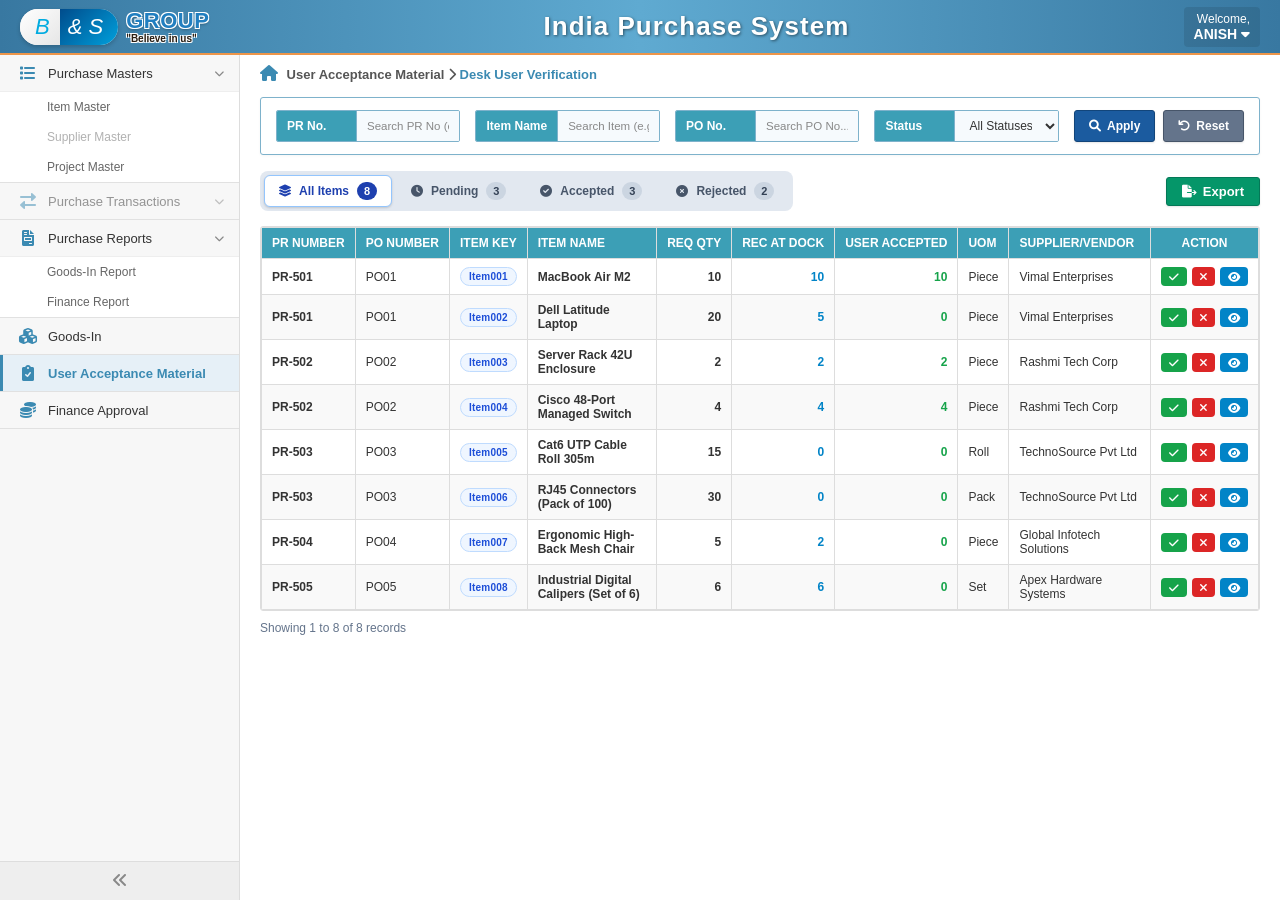
==== commit ac0565d0: "feat: add reports page with Goods-In and Finance reporting features" ====
--- a/acceptance_material.html
+++ b/acceptance_material.html
@@ -121,21 +121,24 @@
                             </a>
                             <ul class="sub-nav-list">
                                 <li><a href="#" class="sub-nav-link">Item Master</a></li>
-                                <li><a href="#" class="sub-nav-link">Supplier Master</a></li>
+                                <li><a href="#" class="sub-nav-link nav-item-disabled">Supplier Master</a></li>
                                 <li><a href="index.html" class="sub-nav-link">Project Master</a></li>
                             </ul>
                         </li>
                         <li class="nav-item">
-                            <a href="#" class="nav-link">
+                            <a href="#" class="nav-link nav-item-disabled">
                                 <i class="fas fa-exchange-alt"></i> Purchase Transactions <i
                                     class="fas fa-chevron-down arrow"></i>
                             </a>
                         </li>
                         <li class="nav-item">
                             <a href="#" class="nav-link">
-                                <i class="fas fa-file-invoice"></i> Purchase Reports <i
-                                    class="fas fa-chevron-down arrow"></i>
+                                <i class="fas fa-file-invoice"></i> Purchase Reports <i class="fas fa-chevron-down arrow"></i>
                             </a>
+                            <ul class="sub-nav-list">
+                                <li><a href="reports.html#goods-in" class="sub-nav-link">Goods-In Report</a></li>
+                                <li><a href="reports.html#finance" class="sub-nav-link">Finance Report</a></li>
+                            </ul>
                         </li>
                         <li class="nav-item">
                             <a href="stock_management.html" class="nav-link">
@@ -642,4 +645,5 @@
     </script>
 </body>
 
-</html>+</html>
+
--- a/style.css
+++ b/style.css
@@ -1723,4 +1723,6 @@
     display: flex;
     justify-content: flex-end;
     gap: 8px;
-}+}
+.nav-item-disabled { pointer-events: none !important; opacity: 0.5 !important; }
+
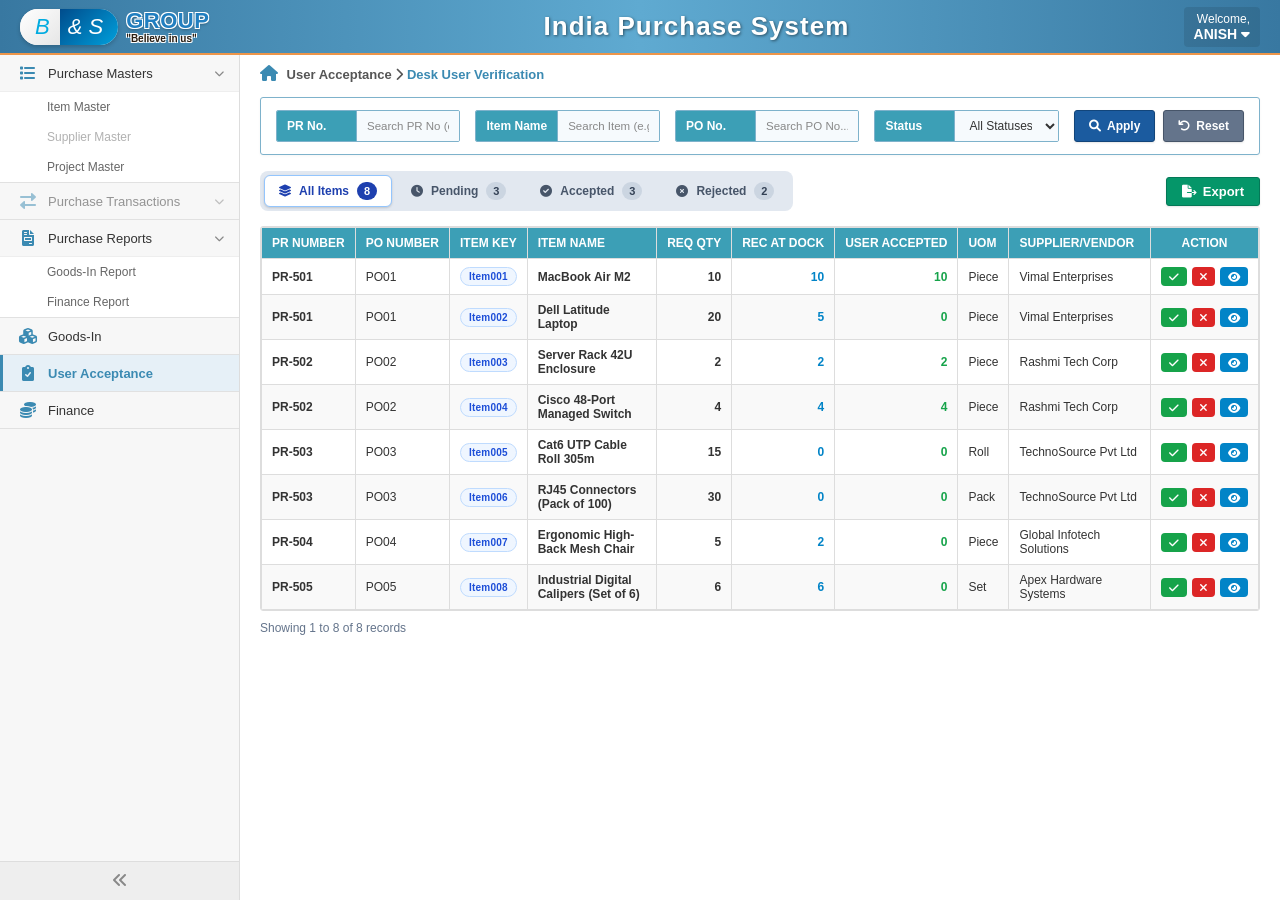
==== commit ee0856ac: "feat: add evidence attachment to user acceptance and update navigation labels" ====
--- a/acceptance_material.html
+++ b/acceptance_material.html
@@ -4,7 +4,7 @@
 <head>
     <meta charset="UTF-8">
     <meta name="viewport" content="width=device-width, initial-scale=1.0">
-    <title>India Purchase System - User Acceptance Material</title>
+    <title>India Purchase System - User Acceptance</title>
     <link rel="stylesheet" href="style.css">
     <link href="https://cdnjs.cloudflare.com/ajax/libs/font-awesome/6.0.0/css/all.min.css" rel="stylesheet">
     <style>
@@ -147,12 +147,12 @@
                         </li>
                         <li class="nav-item active">
                             <a href="acceptance_material.html" class="nav-link active">
-                                <i class="fas fa-clipboard-check"></i> User Acceptance Material
+                                <i class="fas fa-clipboard-check"></i> User Acceptance
                             </a>
                         </li>
                         <li class="nav-item">
                             <a href="finance_management.html" class="nav-link">
-                                <i class="fas fa-coins"></i> Finance Approval
+                                <i class="fas fa-coins"></i> Finance
                             </a>
                         </li>
                     </ul>
@@ -165,7 +165,7 @@
             <!-- Content Area -->
             <main class="content">
                 <div class="breadcrumb">
-                    <i class="fas fa-home"></i> User Acceptance Material <i class="fas fa-chevron-right"></i>
+                    <i class="fas fa-home"></i> User Acceptance <i class="fas fa-chevron-right"></i>
                     <span class="current">Desk User Verification</span>
                 </div>
 
@@ -372,6 +372,11 @@
                     style="width: 100%; padding: 8px; font-size: 12px; border: 1px solid #cbd5e1; border-radius: 4px;"
                     placeholder="Optional remarks..."></textarea>
             </div>
+            
+            <div style="margin-bottom: 15px;">
+                <label style="font-size: 11px; font-weight: 700; color: #475569; display: block; margin-bottom: 4px;">ATTACH EVIDENCE (OPTIONAL)</label>
+                <input type="file" id="confirmAttachment" accept="image/*,.pdf,.doc,.docx" style="width: 100%; padding: 6px; font-size: 11px; border: 1px dashed #cbd5e1; border-radius: 4px; background: #f8fafc; color: #64748b; cursor: pointer;">
+            </div>
 
             <div style="display: flex; justify-content: flex-end; gap: 8px;">
                 <button type="button" class="btn btn-secondary" onclick="closeConfirmModal()">Cancel</button>
@@ -381,6 +386,25 @@
     </div>
 
     <!-- Scripts -->
+    <!-- Invoice Preview Modal -->
+    <div class="modal-overlay" id="invoicePreviewModal">
+        <div class="modal-box" style="max-width: 520px;">
+            <div class="modal-header">
+                <h3><i class="fas fa-file-invoice"></i> Invoice Document — <span id="invModalTitle"></span></h3>
+                <button class="modal-close-btn" onclick="closeInvoiceModal()">&times;</button>
+            </div>
+            <div class="modal-body" id="invModalContent">
+                <!-- Dynamic invoice details -->
+            </div>
+            <div class="modal-footer">
+                <button type="button" class="btn btn-export" onclick="alert('Downloading invoice PDF attachment...')">
+                    <i class="fas fa-download"></i> Download Invoice
+                </button>
+                <button type="button" class="btn btn-secondary" onclick="closeInvoiceModal()">Close</button>
+            </div>
+        </div>
+    </div>
+
     <script src="shared_data.js"></script>
     <script>
         let currentAccTab = 'All';
@@ -523,6 +547,8 @@
             const remarksInput = document.getElementById('confirmRemarks');
 
             remarksInput.value = '';
+            const attachmentInput = document.getElementById('confirmAttachment');
+            if (attachmentInput) attachmentInput.value = '';
 
             if (actionType === 'Accept') {
                 modalHeader.className = 'confirm-modal-header accept';
@@ -533,7 +559,10 @@
                 submitBtn.textContent = 'Accept Material';
                 submitBtn.onclick = () => {
                     const remarks = remarksInput.value.trim() || 'Accepted by user at desk.';
-                    window.PurchaseData.updateUserAcceptance(poNo, itemKey, 'Accepted', remarks, li.recQty);
+                    const attachmentInput = document.getElementById('confirmAttachment');
+                    const attachmentName = attachmentInput && attachmentInput.files.length > 0 ? ` (Attachment: ${attachmentInput.files[0].name})` : '';
+                    const fullRemarks = remarks + attachmentName;
+                    window.PurchaseData.updateUserAcceptance(poNo, itemKey, 'Accepted', fullRemarks, li.recQty);
                     closeConfirmModal();
                     renderAcceptanceTable();
                 };
@@ -548,7 +577,9 @@
                 submitBtn.onclick = () => {
                     const reason = document.getElementById('confirmRejectReason').value;
                     const remarks = remarksInput.value.trim();
-                    const fullReason = reason + (remarks ? ` — ${remarks}` : '');
+                    const attachmentInput = document.getElementById('confirmAttachment');
+                    const attachmentName = attachmentInput && attachmentInput.files.length > 0 ? ` (Evidence: ${attachmentInput.files[0].name})` : '';
+                    const fullReason = reason + (remarks ? ` — ${remarks}` : '') + attachmentName;
                     window.PurchaseData.updateUserAcceptance(poNo, itemKey, 'Rejected', fullReason, 0);
                     closeConfirmModal();
                     renderAcceptanceTable();
@@ -592,7 +623,7 @@
                         <td><span class="table-value-pill">${b.batchNo}</span></td>
                         <td>${b.expiryDate || 'N/A'}</td>
                         <td><span class="table-value-pill">${b.invoiceNo}</span></td>
-                        <td><span class="table-value-pill"><i class="fas fa-paperclip"></i> ${b.attachment}</span></td>
+                        <td><span class="table-value-pill" style="cursor: pointer; color: #0284c7; text-decoration: underline;" onclick="showInvoiceDetails('${b.invoiceNo}', '${poNo}', '${itemKey}')"><i class="fas fa-paperclip"></i> ${b.attachment}</span></td>
                     `;
                     tbody.appendChild(tr);
                 });
@@ -625,6 +656,39 @@
 
         function closeViewMoreModal() {
             document.getElementById('viewMoreModal').classList.remove('active');
+        }
+
+        function showInvoiceDetails(invoiceNo, poNo, itemKey) {
+            const po = window.PurchaseData.getPO(poNo);
+            if (!po) return;
+            const li = po.lineItems.find(i => i.itemKey === itemKey);
+            const batch = (li.batches || []).find(b => b.invoiceNo === invoiceNo);
+
+            document.getElementById('invModalTitle').textContent = `${invoiceNo} (${po.poNo})`;
+            document.getElementById('invModalContent').innerHTML = `
+                <div class="summary-card" style="margin-bottom: 0;">
+                    <div style="text-align: center; margin-bottom: 12px;">
+                        <i class="fas fa-file-invoice-dollar" style="font-size: 36px; color: #0284c7;"></i>
+                        <h4 style="margin-top: 6px; color: #0f172a;">TAX INVOICE: ${invoiceNo}</h4>
+                    </div>
+                    <div class="summary-grid-2" style="display: grid; grid-template-columns: 1fr 1fr; gap: 10px; margin-bottom: 12px; font-size: 12px;">
+                        <div><strong>Supplier:</strong> ${po.supplierName}</div>
+                        <div><strong>PO Number:</strong> ${po.poNo}</div>
+                        <div><strong>Invoice Date:</strong> ${batch ? batch.recDate : po.poDate}</div>
+                        <div><strong>Item Name:</strong> ${li.itemName}</div>
+                        <div><strong>Billed Quantity:</strong> ${batch ? batch.recQty : li.recQty} ${li.uom}</div>
+                        <div><strong>Batch Reference:</strong> ${batch ? batch.batchNo : 'B001'}</div>
+                    </div>
+                    <div style="background: #eff6ff; padding: 10px; border-radius: 6px; border: 1px dashed #93c5fd; font-size: 11px; color: #1e40af;">
+                        <i class="fas fa-info-circle"></i> Goods received and verified at dock. Invoice certified for payment release.
+                    </div>
+                </div>
+            `;
+            document.getElementById('invoicePreviewModal').classList.add('active');
+        }
+
+        function closeInvoiceModal() {
+            document.getElementById('invoicePreviewModal').classList.remove('active');
         }
 
         function exportAcceptanceData() {
